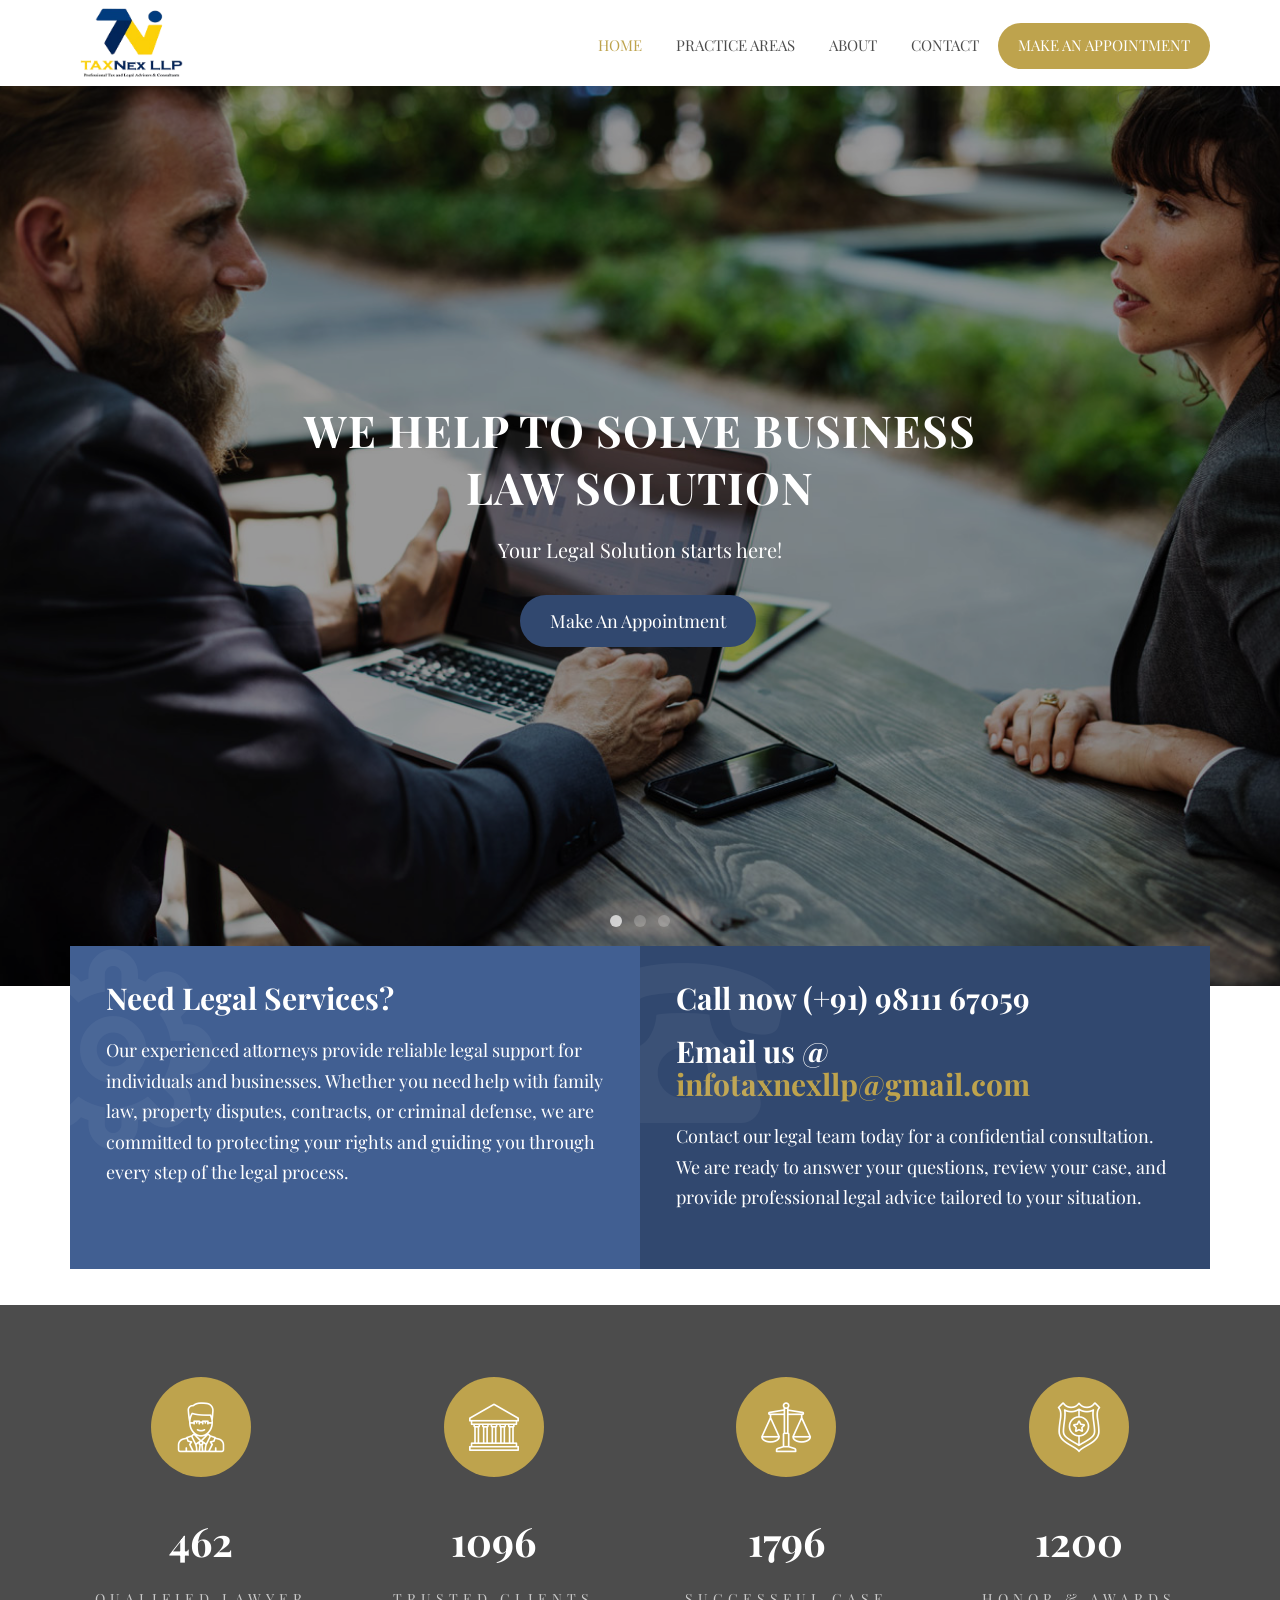
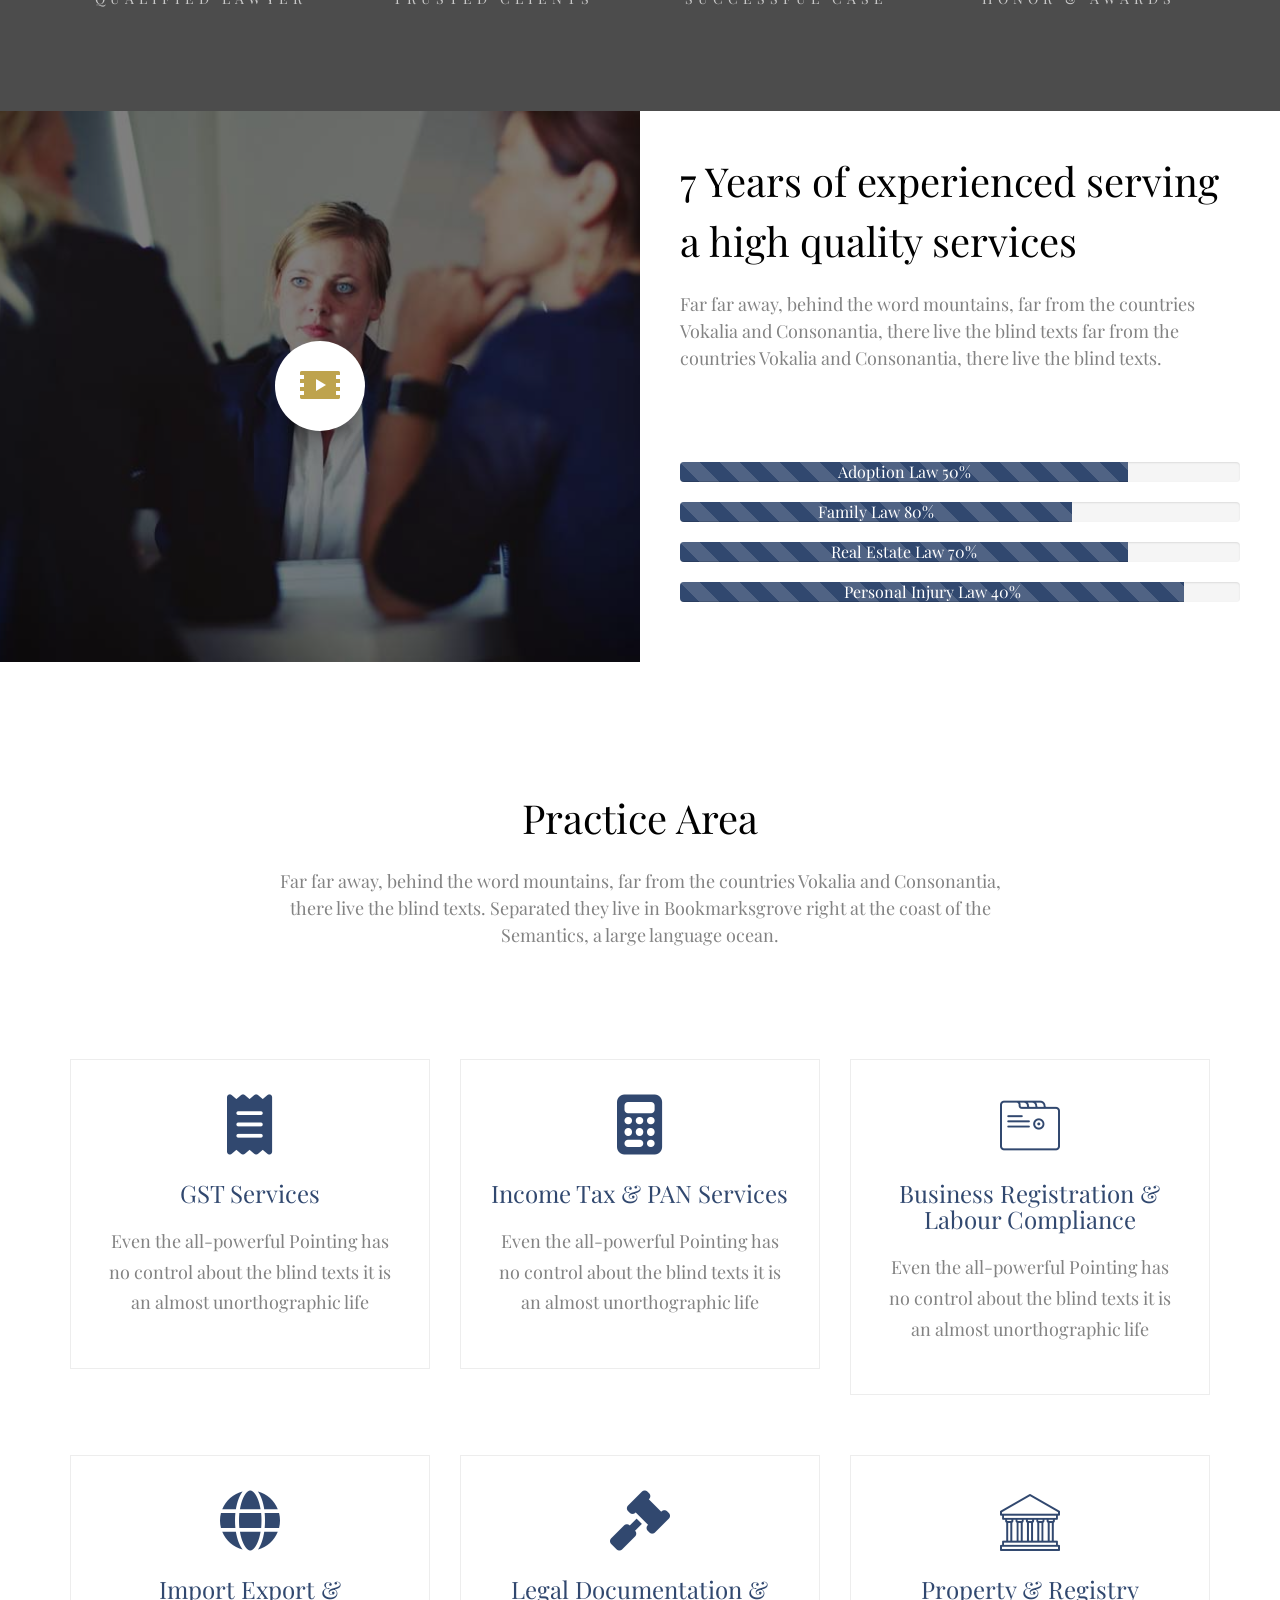
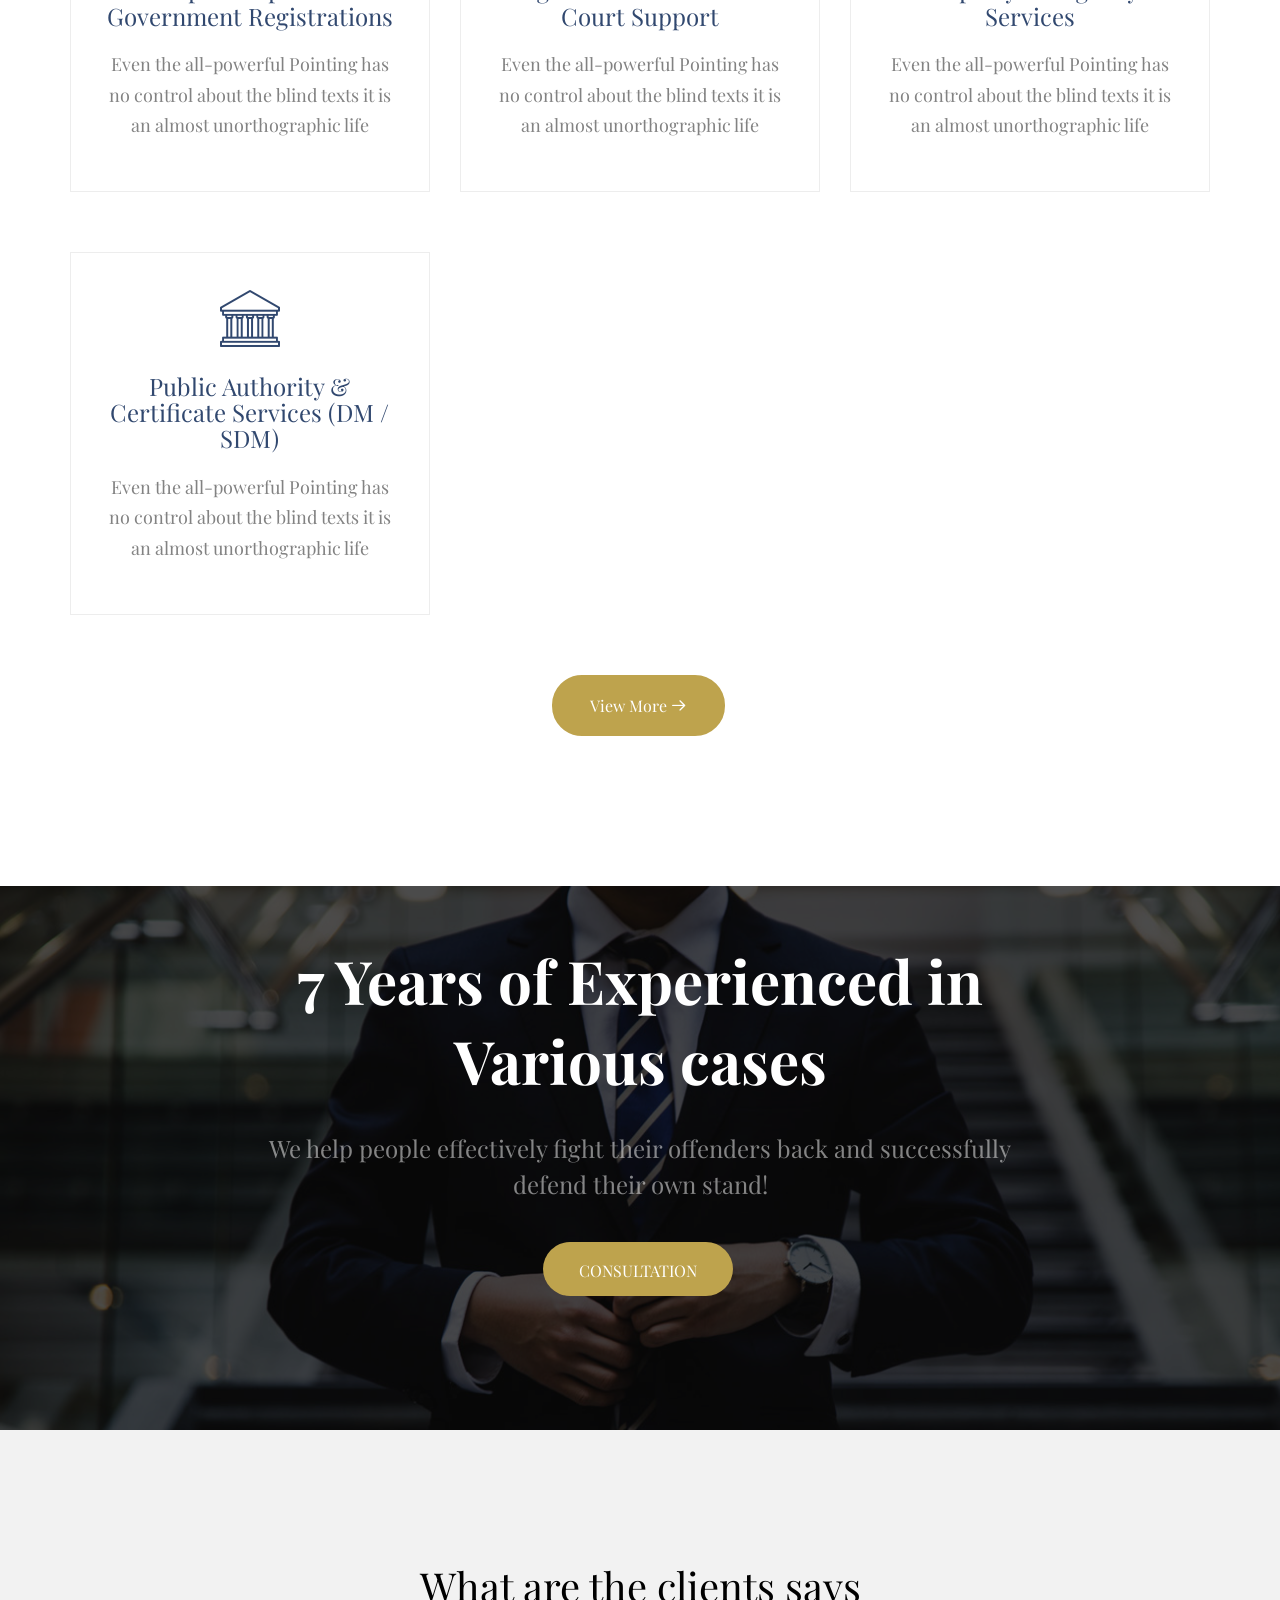
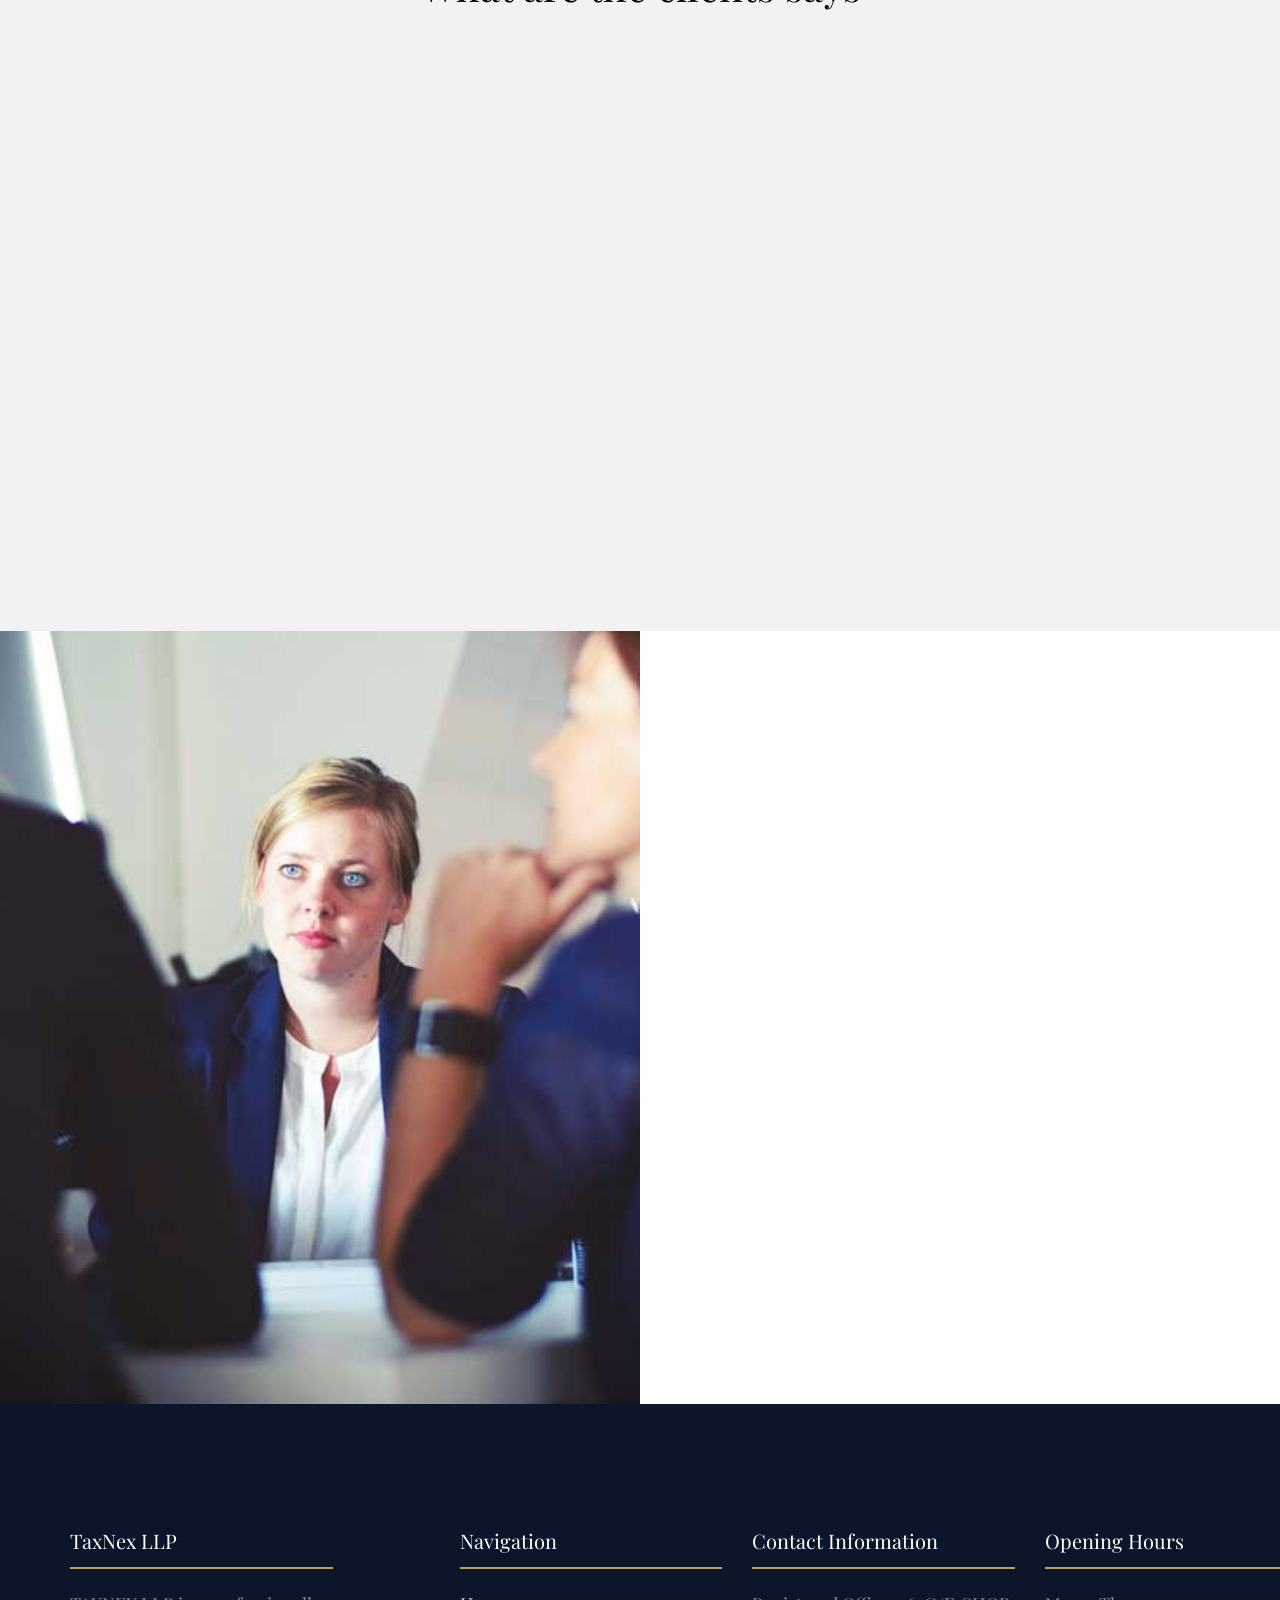
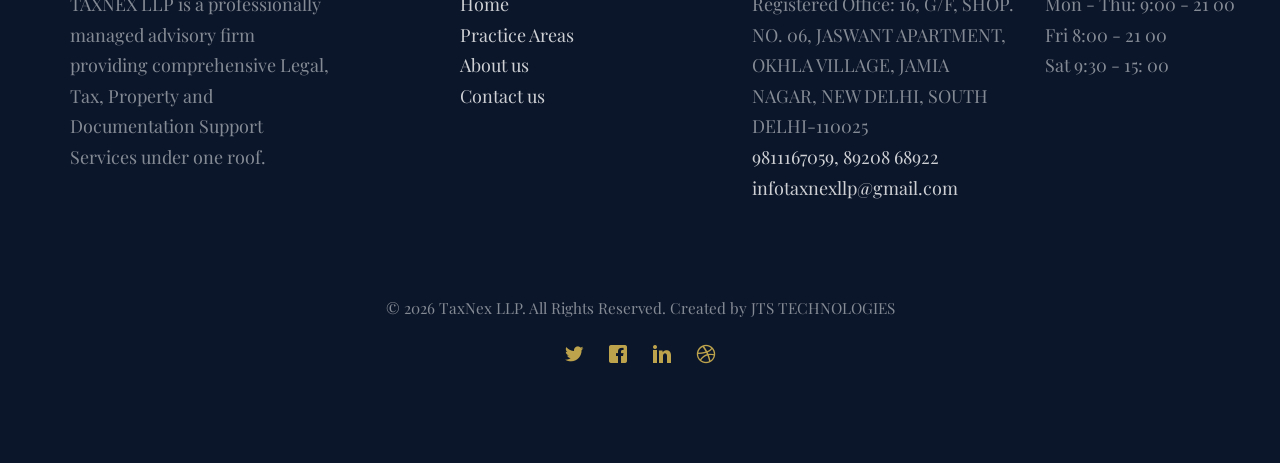
==== index.html @ fb885247 "Initial commit" ====
<!DOCTYPE HTML>
<html>
	<head>
	<meta charset="utf-8">
	<meta http-equiv="X-UA-Compatible" content="IE=edge">
	<title>Lawfirm Template</title>
	<meta name="viewport" content="width=device-width, initial-scale=1">
	<meta name="description" content="" />
	<meta name="keywords" content="" />
	<meta name="author" content="" />

  <!-- Facebook and Twitter integration -->
	<meta property="og:title" content=""/>
	<meta property="og:image" content=""/>
	<meta property="og:url" content=""/>
	<meta property="og:site_name" content=""/>
	<meta property="og:description" content=""/>
	<meta name="twitter:title" content="" />
	<meta name="twitter:image" content="" />
	<meta name="twitter:url" content="" />
	<meta name="twitter:card" content="" />

	<link href="https://fonts.googleapis.com/css?family=Playfair+Display:400,700" rel="stylesheet">
	<link rel="stylesheet" href="https://cdnjs.cloudflare.com/ajax/libs/font-awesome/6.5.0/css/all.min.css">
	<!-- Animate.css -->
	<link rel="stylesheet" href="css/animate.css">
	<!-- Icomoon Icon Fonts-->
	<link rel="stylesheet" href="css/icomoon.css">
	<!-- Bootstrap  -->
	<link rel="stylesheet" href="css/bootstrap.css">

	<!-- Magnific Popup -->
	<link rel="stylesheet" href="css/magnific-popup.css">

	<!-- Owl Carousel  -->
	<link rel="stylesheet" href="css/owl.carousel.min.css">
	<link rel="stylesheet" href="css/owl.theme.default.min.css">
	<!-- Flexslider  -->
	<link rel="stylesheet" href="css/flexslider.css">
	<!-- Flaticons  -->
	<link rel="stylesheet" href="fonts/flaticon/font/flaticon.css">

	<!-- Theme style  -->
	<link rel="stylesheet" href="css/style.css">

	<!-- Modernizr JS -->
	<script src="js/modernizr-2.6.2.min.js"></script>
	<!-- FOR IE9 below -->
	<!--[if lt IE 9]>
	<script src="js/respond.min.js"></script>
	<![endif]-->

	</head>
	<body>
		
	<div class="colorlib-loader"></div>
	
	<div id="page">
	<nav class="colorlib-nav" role="navigation">
		<div class="top-menu">
			<div class="container">
				<div class="row">
					<div class="col-md-2">
						<div id="colorlib-logo">
							<a href="index.html"><img src="./images/image-removebg-preview.png" height="70px" alt=""></span></a></div>
							 <!-- <img src="./images/image-removebg-preview.png" alt=""> -->
					</div>
					<div class="col-md-10 text-right menu-1">
						<ul>
							<li class="active"><a href="index.html">Home</a></li>
							<li><a href="practice.html">Practice Areas</a></li>
							<!-- <li><a href="won.html">Won Cases</a></li> -->
							<!-- <li class="has-dropdown">
								<a href="blog.html">Blog</a>
								<ul class="dropdown">
									<li><a href="#">menu 1</a></li>
									<li><a href="#">menu 2</a></li>
									<li><a href="#">menu 3</a></li>
									<li><a href="#">menu 4</a></li>
								</ul>
							</li> -->
							<li><a href="about.html">About</a></li>
							<li><a href="contact.html">Contact</a></li>
							<li class="btn-cta"><a href="#"><span>Make an Appointment</span></a></li>
							<!-- <li class="btn-cta"><a href="#"><span>Sign Up</span></a></li> -->
						</ul>
					</div>
				</div>
				
			</div>
		</div>
	</nav>

	<aside id="colorlib-hero" class="js-fullheight">
		<div class="flexslider js-fullheight">
			<ul class="slides">
		   	<li style="background-image: url(images/img_bg_1.jpg);">
		   		<div class="overlay-gradient"></div>
		   		<div class="container">
		   			<div class="row">
			   			<div class="col-md-8 col-md-offset-2 text-center js-fullheight slider-text">
			   				<div class="slider-text-inner">
			   					<h1>We help to solve business law solution</h1>
									<h2>Your Legal Solution starts here!</h2>
									<p><a class="btn btn-primary btn-lg" href="#">Make An Appointment</a></p>
			   				</div>
			   			</div>
			   		</div>
		   		</div>
		   	</li>
		   	<li style="background-image: url(images/img_bg_2.jpg);">
		   		<div class="overlay-gradient"></div>
		   		<div class="container">
		   			<div class="row">
			   			<div class="col-md-8 col-md-offset-2 text-center js-fullheight slider-text">
			   				<div class="slider-text-inner">
			   					<h1>Your ultimate law &amp; legal Solution</h1>
									<h2>Visit our sites here! <a href="#" target="_blank">TaxNex LLp.com</a></h2>
									<p><a class="btn btn-primary btn-lg btn-learn" href="#">Make An Appointment</a></p>
			   				</div>
			   			</div>
			   		</div>
		   		</div>
		   	</li>
		   	<li style="background-image: url(images/img_bg_3.jpg);">
		   		<div class="overlay-gradient"></div>
		   		<div class="container">
		   			<div class="row">
			   			<div class="col-md-8 col-md-offset-2 text-center js-fullheight slider-text">
			   				<div class="slider-text-inner">
			   					<h1>Defend Your Constitutional Right with Legal Help</h1>
									<h2>Visit our sites here! <a href="#" target="_blank">TaxNex LLp.com</a></h2>
									<p><a class="btn btn-primary btn-lg btn-learn" href="#">Make An Appointment</a></p>
			   				</div>
			   			</div>
			   		</div>
		   		</div>
		   	</li>		   	
		  	</ul>
	  	</div>
	</aside>
	<div id="intro-bg">
		<!-- <div class="container">
			<div id="colorlib-intro">
				<div class="third-col">
					<span class="icon"><i class="icon-cog"></i></span>
					<h2>Need Legal Services?</h2>
					<p>Lorem ipsum dolor sit amet, consectetur adipisicing elit. Vero, iure delectus. Ab nihil est ut quae, atque, maiores omnis eius laudantium cumque quidem deleniti alias labore iure nulla vitae odit.</p>
				</div>
				<div class="third-col third-col-color">
					<span class="icon"><i class="icon-old-phone"></i></span>
					<h2>Call now (+1) 0-123-789-4560</h2>
					<h2>Email us @ <a href="#">lawfirm@info</a></h2>
					<p>Lorem ipsum dolor sit amet, consectetur adipisicing elit. Vero, iure delectus. Ab nihil est ut quae, atque,</p>
				</div>
			</div>
		</div> -->
		<div class="container">
	<div id="colorlib-intro">
		<div class="third-col">
			<span class="icon"><i class="icon-cog"></i></span>
			<h2>Need Legal Services?</h2>
			<p>Our experienced attorneys provide reliable legal support for individuals and businesses. Whether you need help with family law, property disputes, contracts, or criminal defense, we are committed to protecting your rights and guiding you through every step of the legal process.</p>
		</div>
		<div class="third-col third-col-color">
			<span class="icon"><i class="icon-old-phone"></i></span>
			<h2>Call now (+91) 98111 67059  </h2>
			<h2>Email us @ <a href="#">infotaxnexllp@gmail.com</a></h2>
			<p>Contact our legal team today for a confidential consultation. We are ready to answer your questions, review your case, and provide professional legal advice tailored to your situation.</p>
		</div>
	</div>
</div>
	</div>

	<div id="colorlib-counter" class="colorlib-counters" style="background-image: url(images/img_bg_3.jpg);" data-stellar-background-ratio="0.5">
		<div class="overlay"></div>
		<div class="container">
			<div class="row">
				<div class="col-md-3 text-center animate-box">
					<span class="icon"><i class="flaticon-lawyer-1"></i></span>
					<span class="colorlib-counter js-counter" data-from="0" data-to="1539" data-speed="5000" data-refresh-interval="50"></span>
					<span class="colorlib-counter-label">Qualified Lawyer</span>
				</div>
				<div class="col-md-3 text-center animate-box">
					<span class="icon"><i class="flaticon-courthouse"></i></span>
					<span class="colorlib-counter js-counter" data-from="0" data-to="3653" data-speed="5000" data-refresh-interval="50"></span>
					<span class="colorlib-counter-label">Trusted Clients</span>
				</div>
				<div class="col-md-3 text-center animate-box">
					<span class="icon"><i class="flaticon-libra"></i></span>
					<span class="colorlib-counter js-counter" data-from="0" data-to="5987" data-speed="5000" data-refresh-interval="50"></span>
					<span class="colorlib-counter-label">Successful Case</span>
				</div>
				<div class="col-md-3 text-center animate-box">
					<span class="icon"><i class="flaticon-police-badge"></i></span>
					<span class="colorlib-counter js-counter" data-from="0" data-to="3999" data-speed="5000" data-refresh-interval="50"></span>
					<span class="colorlib-counter-label">Honor &amp; Awards</span>
				</div>
			</div>
		</div>
	</div>

	<div id="colorlib-content">
		<div class="video colorlib-video" style="background-image: url(images/video.jpg);">
			<a href="https://vimeo.com/channels/staffpicks/93951774" class="popup-vimeo"><i class="icon-video2"></i></a>
			<div class="overlay"></div>
		</div>
		<div class="choose animate-box">
			<div class="colorlib-heading">
				<h2>7 Years of experienced serving a high quality services</h2>
				<p>Far far away, behind the word mountains, far from the countries Vokalia and Consonantia, there live the blind texts far from the countries Vokalia and Consonantia, there live the blind texts. </p>
			</div>
			<div class="progress">
				<div class="progress-bar progress-bar-striped active" role="progressbar" aria-valuenow="80" aria-valuemin="0" aria-valuemax="100" style="width:80%">
				Adoption Law 50%
				</div>
			</div>
			<div class="progress">
				<div class="progress-bar progress-bar-striped active" role="progressbar" aria-valuenow="70" aria-valuemin="0" aria-valuemax="100" style="width:70%">
				Family Law 80%
				</div>
			</div>
			<div class="progress">
				<div class="progress-bar progress-bar-striped active" role="progressbar" aria-valuenow="80" aria-valuemin="0" aria-valuemax="100" style="width:80%">
				Real Estate Law 70%
				</div>
			</div>
			<div class="progress">
				<div class="progress-bar progress-bar-striped active" role="progressbar" aria-valuenow="90" aria-valuemin="0" aria-valuemax="100" style="width:90%">
				Personal Injury Law 40%
				</div>
			</div>
		</div>
	</div>

	<div id="colorlib-practice">
		<div class="container">
			<div class="row animate-box">
				<div class="col-md-8 col-md-offset-2 text-center colorlib-heading">
					<h2>Practice Area</h2>
					<p>Far far away, behind the word mountains, far from the countries Vokalia and Consonantia, there live the blind texts. Separated they live in Bookmarksgrove right at the coast of the Semantics, a large language ocean.</p>
				</div>
			</div>
			<div class="row">
				<div class="col-md-4 text-center animate-box">
					<div class="services">
						<span class="icon">
							
							<!-- <i class="flaticon-courthouse"></i> -->
<i class="fa-solid fa-receipt"></i>						</span>
						<div class="desc">
							<h3><a href="#">GST Services</a></h3>
							<p>Even the all-powerful Pointing has no control about the blind texts it is an almost unorthographic life</p>
						</div>
					</div>
				</div>
				<div class="col-md-4 text-center animate-box">
					<div class="services">
						<span class="icon">
							<!-- <i class="flaticon-padlock"></i> -->
							 <!-- <img src="./images/tax-icon.svg" alt=""> -->
							  <i class="fa-solid fa-calculator"></i> 
						</span>
						<div class="desc">
							<h3><a href="#">Income Tax & PAN Services</a></h3>
							<p>Even the all-powerful Pointing has no control about the blind texts it is an almost unorthographic life</p>
						</div>
					</div>
				</div>
				<div class="col-md-4 text-center animate-box">
					<div class="services">
						<span class="icon">
							<i class="flaticon-folder"></i>
						</span>
						<div class="desc">
							<h3><a href="#">Business Registration & Labour Compliance</a></h3>
							<p>Even the all-powerful Pointing has no control about the blind texts it is an almost unorthographic life</p>
						</div>
					</div>
				</div>
				<div class="col-md-4 text-center animate-box">
					<div class="services">
						<span class="icon">
							<!-- <i class="flaticon-handcuffs"></i> -->
							  <!-- <i class="fa-solid fa-truck"></i>  -->
							   <i class="fa-solid fa-globe"></i>
						</span>
						<div class="desc">
							<h3><a href="#">Import Export & Government Registrations</a></h3>
							<p>Even the all-powerful Pointing has no control about the blind texts it is an almost unorthographic life</p>
						</div>
					</div>
				</div>
				<div class="col-md-4 text-center animate-box">
					<div class="services">
						<span class="icon">
							<!-- <i class="flaticon-handcuffs"></i> -->
							   <i class="fa-solid fa-gavel"></i>

						</span>
						<div class="desc">
							<h3><a href="#"> Legal Documentation & Court Support</a></h3>
							<p>Even the all-powerful Pointing has no control about the blind texts it is an almost unorthographic life</p>
						</div>
					</div>
				</div>
				<div class="col-md-4 text-center animate-box">
					<div class="services">
						<span class="icon">
							<!-- <i class="flaticon-libra"></i> -->
							 <!-- <i class="fa-solid fa-building"></i> -->
							  <i class="flaticon-courthouse"></i>
						</span>
						<div class="desc">
							<h3><a href="#">Property & Registry Services</a></h3>
							<p>Even the all-powerful Pointing has no control about the blind texts it is an almost unorthographic life</p>
						</div>
					</div>
				</div>
				<div class="col-md-4 text-center animate-box">
					<div class="services">
						<span class="icon">
							<!-- <i class="flaticon-libra"></i> -->
							 <!-- <i class="fa-solid fa-building"></i> -->
							  <i class="flaticon-courthouse"></i>
						</span>
						<div class="desc">
							<h3><a href="#">Public Authority & Certificate Services (DM / SDM)</a></h3>
							<p>Even the all-powerful Pointing has no control about the blind texts it is an almost unorthographic life</p>
						</div>
					</div>
				</div>
				
				<div class="col-md-12 text-center animate-box">
					<p><a class="btn btn-primary btn-lg btn-learn" href="#">View More <i class="icon-arrow-right"></i></a></p>
				</div>
			</div>
		</div>
	</div>

	<div id="colorlib-started" style="background-image:url(images/img_bg_2.jpg);" data-stellar-background-ratio="0.5">
		<div class="overlay"></div>
		<div class="container">
			<div class="row animate-box">
				<div class="col-md-8 col-md-offset-2 text-center colorlib-heading colorlib-heading2">
					<h2>7 Years of Experienced in Various cases</h2>
					<p>We help people effectively fight their offenders back and successfully defend their own stand!</p>
					<p><a href="#" class="btn btn-primary btn-lg">Consultation</a></p>
				</div>
			</div>
		</div>
	</div>
	

	<div id="colorlib-testimonial" class="colorlib-bg-section">
		<div class="container">
			<div class="row animate-box">
				<div class="col-md-6 col-md-offset-3 text-center colorlib-heading">
					<h2>What are the clients says</h2>
				</div>
			</div>
			<div class="row">
				<div class="col-md-10 col-md-offset-1">
					<div class="row animate-box">
						<div class="owl-carousel owl-carousel-fullwidth">
							<div class="item">
								<div class="testimony-slide active text-center">
									<figure>
										<img src="images/user-1.jpg" alt="user">
									</figure>
									<span>Jean Doe, via <a href="#" class="twitter">Twitter</a></span>
									<blockquote>
										<p>&ldquo;Far far away, behind the word mountains, far from the countries Vokalia and Consonantia, there live the blind texts. Separated they live in Bookmarksgrove right at the coast of the Semantics, a large language ocean.&rdquo;</p>
									</blockquote>
								</div>
							</div>
							<div class="item">
								<div class="testimony-slide active text-center">
									<figure>
										<img src="images/user-1.jpg" alt="user">
									</figure>
									<span>John Doe, via <a href="#" class="twitter">Twitter</a></span>
									<blockquote>
										<p>&ldquo;Separated they live in Bookmarksgrove right at the coast of the Semantics, a large language ocean.&rdquo;</p>
									</blockquote>
								</div>
							</div>
							<div class="item">
								<div class="testimony-slide active text-center">
									<figure>
										<img src="images/user-1.jpg" alt="user">
									</figure>
									<span>John Doe, via <a href="#" class="twitter">Twitter</a></span>
									<blockquote>
										<p>&ldquo;Far from the countries Vokalia and Consonantia, there live the blind texts. Separated they live in Bookmarksgrove right at the coast of the Semantics, a large language ocean.&rdquo;</p>
									</blockquote>
								</div>
							</div>
						</div>
					</div>
				</div>
			</div>
		</div>
	</div>

	<div id="colorlib-consult">
		<div class="video colorlib-video" style="background-image: url(images/video.jpg);" data-stellar-background-ratio="0.5">
		</div>
		<div class="choose choose-form animate-box">
			<div class="colorlib-heading">
				<h2>Free Legal Consultation</h2>
			</div>
			<form action="#">
				<div class="row form-group">
					<div class="col-md-6">
						<!-- <label for="fname">First Name</label> -->
						<input type="text" id="fname" class="form-control" placeholder="Your firstname">
					</div>
					<div class="col-md-6">
						<!-- <label for="lname">Last Name</label> -->
						<input type="text" id="lname" class="form-control" placeholder="Your lastname">
					</div>
				</div>

				<div class="row form-group">
					<div class="col-md-12">
						<!-- <label for="email">Email</label> -->
						<input type="text" id="email" class="form-control" placeholder="Your email address">
					</div>
				</div>

				<div class="row form-group">
					<div class="col-md-12">
						<!-- <label for="subject">Subject</label> -->
						<input type="text" id="subject" class="form-control" placeholder="Your subject of this message">
					</div>
				</div>

				<div class="row form-group">
					<div class="col-md-12">
						<!-- <label for="message">Message</label> -->
						<textarea name="message" id="message" cols="30" rows="10" class="form-control" placeholder="Say something about us"></textarea>
					</div>
				</div>
				<div class="form-group">
					<input type="submit" value="Send Message" class="btn btn-primary">
				</div>

			</form>	
		</div>
	</div>

	<!-- <div id="colorlib-blog">
		<div class="container">
			<div class="row animate-box">
				<div class="col-md-8 col-md-offset-2 text-center colorlib-heading">
					<h2>Recent Post</h2>
					<p>Dignissimos asperiores vitae velit veniam totam fuga molestias accusamus alias autem provident. Odit ab aliquam dolor eius.</p>
				</div>
			</div>
			<div class="row">
				<div class="col-md-6">
					<div class="blog-featured animate-box">
						<a href="blog.html"><img class="img-responsive" src="images/blog-1.jpg" alt=""></a>
						<h2><a href="blog.html">Child Abuse Cases Are Our First Priority</a></h2>
						<p class="meta"><span>Jan 5, 2017</span> | <span>3 Comments</span></p>
						<p>Even the all-powerful Pointing has no control about the blind texts it is an almost unorthographic life One day however</p>
					</div>
				</div>
				<div class="col-md-6">
					<div class="row">
						<div class="col-md-12 animate-box">
							<div class="blog-entry">
								<a href="blog.html" class="thumb"><img class="img-responsive" src="images/blog-2.jpg" alt=""></a>
								<div class="desc">
									<h3><a href="blog.html">Family Law Is Now On Court</a></h3>
									<p class="meta"><span>Jan 5, 2017</span> | <span>3 Comments</span></p>
									<p>Far far away, behind the word mountains, far from the countries Vokalia and Consonantia</p>
								</div>
							</div>
						</div>

						<div class="col-md-12 animate-box">
							<div class="blog-entry">
								<a href="blog.html" class="thumb"><img class="img-responsive" src="images/blog-3.jpg" alt=""></a>
								<div class="desc">
									<h3><a href="blog.html">Family Law Is Now On Court</a></h3>
									<p class="meta"><span>Jan 5, 2017</span> | <span>3 Comments</span></p>
									<p>Far far away, behind the word mountains, far from the countries Vokalia and Consonantia</p>
								</div>
							</div>
						</div>

						<div class="col-md-12 animate-box">
							<div class="blog-entry">
								<a href="blog.html" class="thumb"><img class="img-responsive" src="images/blog-1.jpg" alt=""></a>
								<div class="desc">
									<h3><a href="blog.html">Family Law Is Now On Court</a></h3>
									<p class="meta"><span>Jan 5, 2017</span> | <span>3 Comments</span></p>
									<p>Far far away, behind the word mountains, far from the countries Vokalia and Consonantia</p>
								</div>
							</div>
						</div>
					</div>
				</div>
			</div>
		</div>
	</div> -->

	<!-- <div id="colorlib-about">
		<div class="container">
			<div class="row animate-box">
				<div class="col-md-8 col-md-offset-2 text-center colorlib-heading">
					<h2>Our Attorneys</h2>
					<p>Dignissimos asperiores vitae velit veniam totam fuga molestias accusamus alias autem provident. Odit ab aliquam dolor eius.</p>
				</div>
			</div>
			<div class="row">
				<div class="col-md-4 col-sm-4 text-center animate-box" data-animate-effect="fadeIn">
					<div class="colorlib-staff">
						<img src="images/user-2.jpg" alt="Template">
						<h3>John Simon</h3>
						<strong class="role">Counsel</strong>
						<p>Quos quia provident consequuntur culpa facere ratione maxime commodi voluptates id repellat velit eaque aspernatur expedita. Possimus itaque adipisci.</p>
						<ul class="colorlib-social-icons">
							<li><a href="#"><i class="icon-facebook"></i></a></li>
							<li><a href="#"><i class="icon-twitter"></i></a></li>
							<li><a href="#"><i class="icon-dribbble"></i></a></li>
							<li><a href="#"><i class="icon-github"></i></a></li>
						</ul>
					</div>
				</div>
				<div class="col-md-4 col-sm-4 text-center animate-box" data-animate-effect="fadeIn">
					<div class="colorlib-staff">
						<img src="images/user-2.jpg" alt="Template">
						<h3>John Doe</h3>
						<strong class="role">Head of International Practice</strong>
						<p>Quos quia provident consequuntur culpa facere ratione maxime commodi voluptates id repellat velit eaque aspernatur expedita. Possimus itaque adipisci.</p>
						<ul class="colorlib-social-icons">
							<li><a href="#"><i class="icon-facebook"></i></a></li>
							<li><a href="#"><i class="icon-twitter"></i></a></li>
							<li><a href="#"><i class="icon-dribbble"></i></a></li>
							<li><a href="#"><i class="icon-github"></i></a></li>
						</ul>
					</div>
				</div>
				<div class="col-md-4 col-sm-4 text-center animate-box" data-animate-effect="fadeIn">
					<div class="colorlib-staff">
						<img src="images/user-2.jpg" alt="Template">
						<h3>Peter Washington</h3>
						<strong class="role">Managing Partner, Attorney</strong>
						<p>Quos quia provident consequuntur culpa facere ratione maxime commodi voluptates id repellat velit eaque aspernatur expedita. Possimus itaque adipisci.</p>
						<ul class="colorlib-social-icons">
							<li><a href="#"><i class="icon-facebook"></i></a></li>
							<li><a href="#"><i class="icon-twitter"></i></a></li>
							<li><a href="#"><i class="icon-dribbble"></i></a></li>
							<li><a href="#"><i class="icon-github"></i></a></li>
						</ul>
					</div>
				</div>
			</div>
		</div>
	</div> -->

	<footer id="colorlib-footer" role="contentinfo">
		<div class="container">
			<div class="row row-pb-md">
				<div class="col-md-3 colorlib-widget">
					<h4>TaxNex LLP</h4>
					<p>TAXNEX LLP is a professionally managed advisory firm providing comprehensive Legal, Tax, Property and Documentation Support Services under one roof. </p>
				</div>
				<div class="col-md-3 col-md-push-1">
					<h4>Navigation</h4>
					<ul class="colorlib-footer-links">
						<li><a href="./index.html">Home</a></li>
						<li><a href="./practice.html">Practice Areas</a></li>
						<!-- <li><a href="#">Won Cases</a></li> -->
						<!-- <li><a href="#">Blog</a></li> -->
						<li><a href="./about.html">About us</a></li>
						<li><a href="./contact.html">Contact us</a></li>
					</ul>
				</div>

				<div class="col-md-3 col-md-push-1">
					<h4>Contact Information</h4>
					<ul class="colorlib-footer-links">
						<li>Registered Office: 16, G/F, SHOP. NO. 06, JASWANT APARTMENT, OKHLA VILLAGE, JAMIA NAGAR, NEW DELHI, SOUTH DELHI-110025 <br></li>
						<li><a href="tel://1234567920"> 9811167059, 89208 68922</a></li>
						<li><a href="mailto:info@yoursite.com">infotaxnexllp@gmail.com</a></li>
					</ul>
				</div>

				<div class="col-md-3 col-md-push-1">
					<h4>Opening Hours</h4>
					<ul class="colorlib-footer-links">
						<li>Mon - Thu: 9:00 - 21 00</li>
						<li>Fri 8:00 - 21 00</li>
						<li>Sat 9:30 - 15: 00</li>
					</ul>
				</div>

			</div>

			<div class="row copyright">
				<div class="col-md-12 text-center">
					<p>
					<small class="block">&copy; 2026 TaxNex LLP. All Rights Reserved. Created by JTS TECHNOLOGIES</small> 
					<!-- <small class="block">Distributed by: <a href="https://themewagon.com/" target="_blank">ThemeWagon</a></small> -->
					</p>
					<p>
						<ul class="colorlib-social-icons">
							<li><a href="#"><i class="icon-twitter"></i></a></li>
							<li><a href="#"><i class="icon-facebook"></i></a></li>
							<li><a href="#"><i class="icon-linkedin"></i></a></li>
							<li><a href="#"><i class="icon-dribbble"></i></a></li>
						</ul>
					</p>
				</div>
			</div>

		</div>
	</footer>
	</div>

	<div class="gototop js-top">
		<a href="#" class="js-gotop"><i class="icon-arrow-up"></i></a>
	</div>
	
	<!-- jQuery -->
	<script src="js/jquery.min.js"></script>
	<!-- jQuery Easing -->
	<script src="js/jquery.easing.1.3.js"></script>
	<!-- Bootstrap -->
	<script src="js/bootstrap.min.js"></script>
	<!-- Waypoints -->
	<script src="js/jquery.waypoints.min.js"></script>
	<!-- Stellar Parallax -->
	<script src="js/jquery.stellar.min.js"></script>
	<!-- Carousel -->
	<script src="js/owl.carousel.min.js"></script>
	<!-- Flexslider -->
	<script src="js/jquery.flexslider-min.js"></script>
	<!-- countTo -->
	<script src="js/jquery.countTo.js"></script>
	<!-- Magnific Popup -->
	<script src="js/jquery.magnific-popup.min.js"></script>
	<script src="js/magnific-popup-options.js"></script>
	<!-- Main -->
	<script src="js/main.js"></script>

	</body>
</html>
---- css/icomoon.css ----
@font-face {
  font-family: 'icomoon';
  src:  url('../fonts/icomoon/icomoon.eot?6iuir');
  src:  url('../fonts/icomoon/icomoon.eot?6iuir#iefix') format('embedded-opentype'),
    url('../fonts/icomoon/icomoon.ttf?6iuir') format('truetype'),
    url('../fonts/icomoon/icomoon.woff?6iuir') format('woff'),
    url('../fonts/icomoon/icomoon.svg?6iuir#icomoon') format('svg');
  font-weight: normal;
  font-style: normal;
}

[class^="icon-"], [class*=" icon-"] {
  /* use !important to prevent issues with browser extensions that change fonts */
  font-family: 'icomoon' !important;
  speak: none;
  font-style: normal;
  font-weight: normal;
  font-variant: normal;
  text-transform: none;
  line-height: 1;

  /* Better Font Rendering =========== */
  -webkit-font-smoothing: antialiased;
  -moz-osx-font-smoothing: grayscale;
}

.icon-eye:before {
  content: "\e000";
}
.icon-paper-clip:before {
  content: "\e001";
}
.icon-mail:before {
  content: "\e002";
}
.icon-toggle:before {
  content: "\e003";
}
.icon-layout:before {
  content: "\e004";
}
.icon-link:before {
  content: "\e005";
}
.icon-bell:before {
  content: "\e006";
}
.icon-lock:before {
  content: "\e007";
}
.icon-unlock:before {
  content: "\e008";
}
.icon-ribbon:before {
  content: "\e009";
}
.icon-image:before {
  content: "\e010";
}
.icon-signal:before {
  content: "\e011";
}
.icon-target:before {
  content: "\e012";
}
.icon-clipboard:before {
  content: "\e013";
}
.icon-clock:before {
  content: "\e014";
}
.icon-watch:before {
  content: "\e015";
}
.icon-air-play:before {
  content: "\e016";
}
.icon-camera:before {
  content: "\e017";
}
.icon-video:before {
  content: "\e018";
}
.icon-disc:before {
  content: "\e019";
}
.icon-printer:before {
  content: "\e020";
}
.icon-monitor:before {
  content: "\e021";
}
.icon-server:before {
  content: "\e022";
}
.icon-cog:before {
  content: "\e023";
}
.icon-heart:before {
  content: "\e024";
}
.icon-paragraph:before {
  content: "\e025";
}
.icon-align-justify:before {
  content: "\e026";
}
.icon-align-left:before {
  content: "\e027";
}
.icon-align-center:before {
  content: "\e028";
}
.icon-align-right:before {
  content: "\e029";
}
.icon-book:before {
  content: "\e030";
}
.icon-layers:before {
  content: "\e031";
}
.icon-stack:before {
  content: "\e032";
}
.icon-stack-2:before {
  content: "\e033";
}
.icon-paper:before {
  content: "\e034";
}
.icon-paper-stack:before {
  content: "\e035";
}
.icon-search:before {
  content: "\e036";
}
.icon-zoom-in:before {
  content: "\e037";
}
.icon-zoom-out:before {
  content: "\e038";
}
.icon-reply:before {
  content: "\e039";
}
.icon-circle-plus:before {
  content: "\e040";
}
.icon-circle-minus:before {
  content: "\e041";
}
.icon-circle-check:before {
  content: "\e042";
}
.icon-circle-cross:before {
  content: "\e043";
}
.icon-square-plus:before {
  content: "\e044";
}
.icon-square-minus:before {
  content: "\e045";
}
.icon-square-check:before {
  content: "\e046";
}
.icon-square-cross:before {
  content: "\e047";
}
.icon-microphone:before {
  content: "\e048";
}
.icon-record:before {
  content: "\e049";
}
.icon-skip-back:before {
  content: "\e050";
}
.icon-rewind:before {
  content: "\e051";
}
.icon-play:before {
  content: "\e052";
}
.icon-pause:before {
  content: "\e053";
}
.icon-stop:before {
  content: "\e054";
}
.icon-fast-forward:before {
  content: "\e055";
}
.icon-skip-forward:before {
  content: "\e056";
}
.icon-shuffle:before {
  content: "\e057";
}
.icon-repeat:before {
  content: "\e058";
}
.icon-folder:before {
  content: "\e059";
}
.icon-umbrella:before {
  content: "\e060";
}
.icon-moon:before {
  content: "\e061";
}
.icon-thermometer:before {
  content: "\e062";
}
.icon-drop:before {
  content: "\e063";
}
.icon-sun:before {
  content: "\e064";
}
.icon-cloud:before {
  content: "\e065";
}
.icon-cloud-upload:before {
  content: "\e066";
}
.icon-cloud-download:before {
  content: "\e067";
}
.icon-upload:before {
  content: "\e068";
}
.icon-download:before {
  content: "\e069";
}
.icon-location:before {
  content: "\e070";
}
.icon-location-2:before {
  content: "\e071";
}
.icon-map:before {
  content: "\e072";
}
.icon-battery:before {
  content: "\e073";
}
.icon-head:before {
  content: "\e074";
}
.icon-briefcase:before {
  content: "\e075";
}
.icon-speech-bubble:before {
  content: "\e076";
}
.icon-anchor:before {
  content: "\e077";
}
.icon-globe:before {
  content: "\e078";
}
.icon-box:before {
  content: "\e079";
}
.icon-reload:before {
  content: "\e080";
}
.icon-share:before {
  content: "\e081";
}
.icon-marquee:before {
  content: "\e082";
}
.icon-marquee-plus:before {
  content: "\e083";
}
.icon-marquee-minus:before {
  content: "\e084";
}
.icon-tag:before {
  content: "\e085";
}
.icon-power:before {
  content: "\e086";
}
.icon-command:before {
  content: "\e087";
}
.icon-alt:before {
  content: "\e088";
}
.icon-esc:before {
  content: "\e089";
}
.icon-bar-graph:before {
  content: "\e090";
}
.icon-bar-graph-2:before {
  content: "\e091";
}
.icon-pie-graph:before {
  content: "\e092";
}
.icon-star:before {
  content: "\e093";
}
.icon-arrow-left:before {
  content: "\e094";
}
.icon-arrow-right:before {
  content: "\e095";
}
.icon-arrow-up:before {
  content: "\e096";
}
.icon-arrow-down:before {
  content: "\e097";
}
.icon-volume:before {
  content: "\e098";
}
.icon-mute:before {
  content: "\e099";
}
.icon-content-right:before {
  content: "\e100";
}
.icon-content-left:before {
  content: "\e101";
}
.icon-grid:before {
  content: "\e102";
}
.icon-grid-2:before {
  content: "\e103";
}
.icon-columns:before {
  content: "\e104";
}
.icon-loader:before {
  content: "\e105";
}
.icon-bag:before {
  content: "\e106";
}
.icon-ban:before {
  content: "\e107";
}
.icon-flag:before {
  content: "\e108";
}
.icon-trash:before {
  content: "\e109";
}
.icon-expand:before {
  content: "\e110";
}
.icon-contract:before {
  content: "\e111";
}
.icon-maximize:before {
  content: "\e112";
}
.icon-minimize:before {
  content: "\e113";
}
.icon-plus:before {
  content: "\e114";
}
.icon-minus:before {
  content: "\e115";
}
.icon-check:before {
  content: "\e116";
}
.icon-cross:before {
  content: "\e117";
}
.icon-move:before {
  content: "\e118";
}
.icon-delete:before {
  content: "\e119";
}
.icon-menu:before {
  content: "\e120";
}
.icon-archive:before {
  content: "\e121";
}
.icon-inbox:before {
  content: "\e122";
}
.icon-outbox:before {
  content: "\e123";
}
.icon-file:before {
  content: "\e124";
}
.icon-file-add:before {
  content: "\e125";
}
.icon-file-subtract:before {
  content: "\e126";
}
.icon-help:before {
  content: "\e127";
}
.icon-open:before {
  content: "\e128";
}
.icon-ellipsis:before {
  content: "\e129";
}
.icon-add-to-list:before {
  content: "\e900";
}
.icon-classic-computer:before {
  content: "\e901";
}
.icon-controller-fast-backward:before {
  content: "\e902";
}
.icon-creative-commons-attribution:before {
  content: "\e903";
}
.icon-creative-commons-noderivs:before {
  content: "\e904";
}
.icon-creative-commons-noncommercial-eu:before {
  content: "\e905";
}
.icon-creative-commons-noncommercial-us:before {
  content: "\e906";
}
.icon-creative-commons-public-domain:before {
  content: "\e907";
}
.icon-creative-commons-remix:before {
  content: "\e908";
}
.icon-creative-commons-share:before {
  content: "\e909";
}
.icon-creative-commons-sharealike:before {
  content: "\e90a";
}
.icon-creative-commons:before {
  content: "\e90b";
}
.icon-document-landscape:before {
  content: "\e90c";
}
.icon-remove-user:before {
  content: "\e90d";
}
.icon-warning:before {
  content: "\e90e";
}
.icon-arrow-bold-down:before {
  content: "\e90f";
}
.icon-arrow-bold-left:before {
  content: "\e910";
}
.icon-arrow-bold-right:before {
  content: "\e911";
}
.icon-arrow-bold-up:before {
  content: "\e912";
}
.icon-arrow-down2:before {
  content: "\e913";
}
.icon-arrow-left2:before {
  content: "\e914";
}
.icon-arrow-long-down:before {
  content: "\e915";
}
.icon-arrow-long-left:before {
  content: "\e916";
}
.icon-arrow-long-right:before {
  content: "\e917";
}
.icon-arrow-long-up:before {
  content: "\e918";
}
.icon-arrow-right2:before {
  content: "\e919";
}
.icon-arrow-up2:before {
  content: "\e91a";
}
.icon-arrow-with-circle-down:before {
  content: "\e91b";
}
.icon-arrow-with-circle-left:before {
  content: "\e91c";
}
.icon-arrow-with-circle-right:before {
  content: "\e91d";
}
.icon-arrow-with-circle-up:before {
  content: "\e91e";
}
.icon-bookmark:before {
  content: "\e91f";
}
.icon-bookmarks:before {
  content: "\e920";
}
.icon-chevron-down:before {
  content: "\e921";
}
.icon-chevron-left:before {
  content: "\e922";
}
.icon-chevron-right:before {
  content: "\e923";
}
.icon-chevron-small-down:before {
  content: "\e924";
}
.icon-chevron-small-left:before {
  content: "\e925";
}
.icon-chevron-small-right:before {
  content: "\e926";
}
.icon-chevron-small-up:before {
  content: "\e927";
}
.icon-chevron-thin-down:before {
  content: "\e928";
}
.icon-chevron-thin-left:before {
  content: "\e929";
}
.icon-chevron-thin-right:before {
  content: "\e92a";
}
.icon-chevron-thin-up:before {
  content: "\e92b";
}
.icon-chevron-up:before {
  content: "\e92c";
}
.icon-chevron-with-circle-down:before {
  content: "\e92d";
}
.icon-chevron-with-circle-left:before {
  content: "\e92e";
}
.icon-chevron-with-circle-right:before {
  content: "\e92f";
}
.icon-chevron-with-circle-up:before {
  content: "\e930";
}
.icon-cloud2:before {
  content: "\e931";
}
.icon-controller-fast-forward:before {
  content: "\e932";
}
.icon-controller-jump-to-start:before {
  content: "\e933";
}
.icon-controller-next:before {
  content: "\e934";
}
.icon-controller-paus:before {
  content: "\e935";
}
.icon-controller-play:before {
  content: "\e936";
}
.icon-controller-record:before {
  content: "\e937";
}
.icon-controller-stop:before {
  content: "\e938";
}
.icon-controller-volume:before {
  content: "\e939";
}
.icon-dot-single:before {
  content: "\e93a";
}
.icon-dots-three-horizontal:before {
  content: "\e93b";
}
.icon-dots-three-vertical:before {
  content: "\e93c";
}
.icon-dots-two-horizontal:before {
  content: "\e93d";
}
.icon-dots-two-vertical:before {
  content: "\e93e";
}
.icon-download2:before {
  content: "\e93f";
}
.icon-emoji-flirt:before {
  content: "\e940";
}
.icon-flow-branch:before {
  content: "\e941";
}
.icon-flow-cascade:before {
  content: "\e942";
}
.icon-flow-line:before {
  content: "\e943";
}
.icon-flow-parallel:before {
  content: "\e944";
}
.icon-flow-tree:before {
  content: "\e945";
}
.icon-install:before {
  content: "\e946";
}
.icon-layers2:before {
  content: "\e947";
}
.icon-open-book:before {
  content: "\e948";
}
.icon-resize-100:before {
  content: "\e949";
}
.icon-resize-full-screen:before {
  content: "\e94a";
}
.icon-save:before {
  content: "\e94b";
}
.icon-select-arrows:before {
  content: "\e94c";
}
.icon-sound-mute:before {
  content: "\e94d";
}
.icon-sound:before {
  content: "\e94e";
}
.icon-trash2:before {
  content: "\e94f";
}
.icon-triangle-down:before {
  content: "\e950";
}
.icon-triangle-left:before {
  content: "\e951";
}
.icon-triangle-right:before {
  content: "\e952";
}
.icon-triangle-up:before {
  content: "\e953";
}
.icon-uninstall:before {
  content: "\e954";
}
.icon-upload-to-cloud:before {
  content: "\e955";
}
.icon-upload2:before {
  content: "\e956";
}
.icon-add-user:before {
  content: "\e957";
}
.icon-address:before {
  content: "\e958";
}
.icon-adjust:before {
  content: "\e959";
}
.icon-air:before {
  content: "\e95a";
}
.icon-aircraft-landing:before {
  content: "\e95b";
}
.icon-aircraft-take-off:before {
  content: "\e95c";
}
.icon-aircraft:before {
  content: "\e95d";
}
.icon-align-bottom:before {
  content: "\e95e";
}
.icon-align-horizontal-middle:before {
  content: "\e95f";
}
.icon-align-left2:before {
  content: "\e960";
}
.icon-align-right2:before {
  content: "\e961";
}
.icon-align-top:before {
  content: "\e962";
}
.icon-align-vertical-middle:before {
  content: "\e963";
}
.icon-archive2:before {
  content: "\e964";
}
.icon-area-graph:before {
  content: "\e965";
}
.icon-attachment:before {
  content: "\e966";
}
.icon-awareness-ribbon:before {
  content: "\e967";
}
.icon-back-in-time:before {
  content: "\e968";
}
.icon-back:before {
  content: "\e969";
}
.icon-bar-graph2:before {
  content: "\e96a";
}
.icon-battery2:before {
  content: "\e96b";
}
.icon-beamed-note:before {
  content: "\e96c";
}
.icon-bell2:before {
  content: "\e96d";
}
.icon-blackboard:before {
  content: "\e96e";
}
.icon-block:before {
  content: "\e96f";
}
.icon-book2:before {
  content: "\e970";
}
.icon-bowl:before {
  content: "\e971";
}
.icon-box2:before {
  content: "\e972";
}
.icon-briefcase2:before {
  content: "\e973";
}
.icon-browser:before {
  content: "\e974";
}
.icon-brush:before {
  content: "\e975";
}
.icon-bucket:before {
  content: "\e976";
}
.icon-cake:before {
  content: "\e977";
}
.icon-calculator:before {
  content: "\e978";
}
.icon-calendar:before {
  content: "\e979";
}
.icon-camera2:before {
  content: "\e97a";
}
.icon-ccw:before {
  content: "\e97b";
}
.icon-chat:before {
  content: "\e97c";
}
.icon-check2:before {
  content: "\e97d";
}
.icon-circle-with-cross:before {
  content: "\e97e";
}
.icon-circle-with-minus:before {
  content: "\e97f";
}
.icon-circle-with-plus:before {
  content: "\e980";
}
.icon-circle:before {
  content: "\e981";
}
.icon-circular-graph:before {
  content: "\e982";
}
.icon-clapperboard:before {
  content: "\e983";
}
.icon-clipboard2:before {
  content: "\e984";
}
.icon-clock2:before {
  content: "\e985";
}
.icon-code:before {
  content: "\e986";
}
.icon-cog2:before {
  content: "\e987";
}
.icon-colours:before {
  content: "\e988";
}
.icon-compass:before {
  content: "\e989";
}
.icon-copy:before {
  content: "\e98a";
}
.icon-credit-card:before {
  content: "\e98b";
}
.icon-credit:before {
  content: "\e98c";
}
.icon-cross2:before {
  content: "\e98d";
}
.icon-cup:before {
  content: "\e98e";
}
.icon-cw:before {
  content: "\e98f";
}
.icon-cycle:before {
  content: "\e990";
}
.icon-database:before {
  content: "\e991";
}
.icon-dial-pad:before {
  content: "\e992";
}
.icon-direction:before {
  content: "\e993";
}
.icon-document:before {
  content: "\e994";
}
.icon-documents:before {
  content: "\e995";
}
.icon-drink:before {
  content: "\e996";
}
.icon-drive:before {
  content: "\e997";
}
.icon-drop2:before {
  content: "\e998";
}
.icon-edit:before {
  content: "\e999";
}
.icon-email:before {
  content: "\e99a";
}
.icon-emoji-happy:before {
  content: "\e99b";
}
.icon-emoji-neutral:before {
  content: "\e99c";
}
.icon-emoji-sad:before {
  content: "\e99d";
}
.icon-erase:before {
  content: "\e99e";
}
.icon-eraser:before {
  content: "\e99f";
}
.icon-export:before {
  content: "\e9a0";
}
.icon-eye2:before {
  content: "\e9a1";
}
.icon-feather:before {
  content: "\e9a2";
}
.icon-flag2:before {
  content: "\e9a3";
}
.icon-flash:before {
  content: "\e9a4";
}
.icon-flashlight:before {
  content: "\e9a5";
}
.icon-flat-brush:before {
  content: "\e9a6";
}
.icon-folder-images:before {
  content: "\e9a7";
}
.icon-folder-music:before {
  content: "\e9a8";
}
.icon-folder-video:before {
  content: "\e9a9";
}
.icon-folder2:before {
  content: "\e9aa";
}
.icon-forward:before {
  content: "\e9ab";
}
.icon-funnel:before {
  content: "\e9ac";
}
.icon-game-controller:before {
  content: "\e9ad";
}
.icon-gauge:before {
  content: "\e9ae";
}
.icon-globe2:before {
  content: "\e9af";
}
.icon-graduation-cap:before {
  content: "\e9b0";
}
.icon-grid2:before {
  content: "\e9b1";
}
.icon-hair-cross:before {
  content: "\e9b2";
}
.icon-hand:before {
  content: "\e9b3";
}
.icon-heart-outlined:before {
  content: "\e9b4";
}
.icon-heart2:before {
  content: "\e9b5";
}
.icon-help-with-circle:before {
  content: "\e9b6";
}
.icon-help2:before {
  content: "\e9b7";
}
.icon-home:before {
  content: "\e9b8";
}
.icon-hour-glass:before {
  content: "\e9b9";
}
.icon-image-inverted:before {
  content: "\e9ba";
}
.icon-image2:before {
  content: "\e9bb";
}
.icon-images:before {
  content: "\e9bc";
}
.icon-inbox2:before {
  content: "\e9bd";
}
.icon-infinity:before {
  content: "\e9be";
}
.icon-info-with-circle:before {
  content: "\e9bf";
}
.icon-info:before {
  content: "\e9c0";
}
.icon-key:before {
  content: "\e9c1";
}
.icon-keyboard:before {
  content: "\e9c2";
}
.icon-lab-flask:before {
  content: "\e9c3";
}
.icon-landline:before {
  content: "\e9c4";
}
.icon-language:before {
  content: "\e9c5";
}
.icon-laptop:before {
  content: "\e9c6";
}
.icon-leaf:before {
  content: "\e9c7";
}
.icon-level-down:before {
  content: "\e9c8";
}
.icon-level-up:before {
  content: "\e9c9";
}
.icon-lifebuoy:before {
  content: "\e9ca";
}
.icon-light-bulb:before {
  content: "\e9cb";
}
.icon-light-down:before {
  content: "\e9cc";
}
.icon-light-up:before {
  content: "\e9cd";
}
.icon-line-graph:before {
  content: "\e9ce";
}
.icon-link2:before {
  content: "\e9cf";
}
.icon-list:before {
  content: "\e9d0";
}
.icon-location-pin:before {
  content: "\e9d1";
}
.icon-location2:before {
  content: "\e9d2";
}
.icon-lock-open:before {
  content: "\e9d3";
}
.icon-lock2:before {
  content: "\e9d4";
}
.icon-log-out:before {
  content: "\e9d5";
}
.icon-login:before {
  content: "\e9d6";
}
.icon-loop:before {
  content: "\e9d7";
}
.icon-magnet:before {
  content: "\e9d8";
}
.icon-magnifying-glass:before {
  content: "\e9d9";
}
.icon-mail2:before {
  content: "\e9da";
}
.icon-man:before {
  content: "\e9db";
}
.icon-map2:before {
  content: "\e9dc";
}
.icon-mask:before {
  content: "\e9dd";
}
.icon-medal:before {
  content: "\e9de";
}
.icon-megaphone:before {
  content: "\e9df";
}
.icon-menu2:before {
  content: "\e9e0";
}
.icon-message:before {
  content: "\e9e1";
}
.icon-mic:before {
  content: "\e9e2";
}
.icon-minus2:before {
  content: "\e9e3";
}
.icon-mobile:before {
  content: "\e9e4";
}
.icon-modern-mic:before {
  content: "\e9e5";
}
.icon-moon2:before {
  content: "\e9e6";
}
.icon-mouse:before {
  content: "\e9e7";
}
.icon-music:before {
  content: "\e9e8";
}
.icon-network:before {
  content: "\e9e9";
}
.icon-new-message:before {
  content: "\e9ea";
}
.icon-new:before {
  content: "\e9eb";
}
.icon-news:before {
  content: "\e9ec";
}
.icon-note:before {
  content: "\e9ed";
}
.icon-notification:before {
  content: "\e9ee";
}
.icon-old-mobile:before {
  content: "\e9ef";
}
.icon-old-phone:before {
  content: "\e9f0";
}
.icon-palette:before {
  content: "\e9f1";
}
.icon-paper-plane:before {
  content: "\e9f2";
}
.icon-pencil:before {
  content: "\e9f3";
}
.icon-phone:before {
  content: "\e9f4";
}
.icon-pie-chart:before {
  content: "\e9f5";
}
.icon-pin:before {
  content: "\e9f6";
}
.icon-plus2:before {
  content: "\e9f7";
}
.icon-popup:before {
  content: "\e9f8";
}
.icon-power-plug:before {
  content: "\e9f9";
}
.icon-price-ribbon:before {
  content: "\e9fa";
}
.icon-price-tag:before {
  content: "\e9fb";
}
.icon-print:before {
  content: "\e9fc";
}
.icon-progress-empty:before {
  content: "\e9fd";
}
.icon-progress-full:before {
  content: "\e9fe";
}
.icon-progress-one:before {
  content: "\e9ff";
}
.icon-progress-two:before {
  content: "\ea00";
}
.icon-publish:before {
  content: "\ea01";
}
.icon-quote:before {
  content: "\ea02";
}
.icon-radio:before {
  content: "\ea03";
}
.icon-reply-all:before {
  content: "\ea04";
}
.icon-reply2:before {
  content: "\ea05";
}
.icon-retweet:before {
  content: "\ea06";
}
.icon-rocket:before {
  content: "\ea07";
}
.icon-round-brush:before {
  content: "\ea08";
}
.icon-rss:before {
  content: "\ea09";
}
.icon-ruler:before {
  content: "\ea0a";
}
.icon-scissors:before {
  content: "\ea0b";
}
.icon-share-alternitive:before {
  content: "\ea0c";
}
.icon-share2:before {
  content: "\ea0d";
}
.icon-shareable:before {
  content: "\ea0e";
}
.icon-shield:before {
  content: "\ea0f";
}
.icon-shop:before {
  content: "\ea10";
}
.icon-shopping-bag:before {
  content: "\ea11";
}
.icon-shopping-basket:before {
  content: "\ea12";
}
.icon-shopping-cart:before {
  content: "\ea13";
}
.icon-shuffle2:before {
  content: "\ea14";
}
.icon-signal2:before {
  content: "\ea15";
}
.icon-sound-mix:before {
  content: "\ea16";
}
.icon-sports-club:before {
  content: "\ea17";
}
.icon-spreadsheet:before {
  content: "\ea18";
}
.icon-squared-cross:before {
  content: "\ea19";
}
.icon-squared-minus:before {
  content: "\ea1a";
}
.icon-squared-plus:before {
  content: "\ea1b";
}
.icon-star-outlined:before {
  content: "\ea1c";
}
.icon-star2:before {
  content: "\ea1d";
}
.icon-stopwatch:before {
  content: "\ea1e";
}
.icon-suitcase:before {
  content: "\ea1f";
}
.icon-swap:before {
  content: "\ea20";
}
.icon-sweden:before {
  content: "\ea21";
}
.icon-switch:before {
  content: "\ea22";
}
.icon-tablet:before {
  content: "\ea23";
}
.icon-tag2:before {
  content: "\ea24";
}
.icon-text-document-inverted:before {
  content: "\ea25";
}
.icon-text-document:before {
  content: "\ea26";
}
.icon-text:before {
  content: "\ea27";
}
.icon-thermometer2:before {
  content: "\ea28";
}
.icon-thumbs-down:before {
  content: "\ea29";
}
.icon-thumbs-up:before {
  content: "\ea2a";
}
.icon-thunder-cloud:before {
  content: "\ea2b";
}
.icon-ticket:before {
  content: "\ea2c";
}
.icon-time-slot:before {
  content: "\ea2d";
}
.icon-tools:before {
  content: "\ea2e";
}
.icon-traffic-cone:before {
  content: "\ea2f";
}
.icon-tree:before {
  content: "\ea30";
}
.icon-trophy:before {
  content: "\ea31";
}
.icon-tv:before {
  content: "\ea32";
}
.icon-typing:before {
  content: "\ea33";
}
.icon-unread:before {
  content: "\ea34";
}
.icon-untag:before {
  content: "\ea35";
}
.icon-user:before {
  content: "\ea36";
}
.icon-users:before {
  content: "\ea37";
}
.icon-v-card:before {
  content: "\ea38";
}
.icon-video2:before {
  content: "\ea39";
}
.icon-vinyl:before {
  content: "\ea3a";
}
.icon-voicemail:before {
  content: "\ea3b";
}
.icon-wallet:before {
  content: "\ea3c";
}
.icon-water:before {
  content: "\ea3d";
}
.icon-px-with-circle:before {
  content: "\ea3e";
}
.icon-px:before {
  content: "\ea3f";
}
.icon-basecamp:before {
  content: "\ea40";
}
.icon-behance:before {
  content: "\ea41";
}
.icon-creative-cloud:before {
  content: "\ea42";
}
.icon-dropbox:before {
  content: "\ea43";
}
.icon-evernote:before {
  content: "\ea44";
}
.icon-flattr:before {
  content: "\ea45";
}
.icon-foursquare:before {
  content: "\ea46";
}
.icon-google-drive:before {
  content: "\ea47";
}
.icon-google-hangouts:before {
  content: "\ea48";
}
.icon-grooveshark:before {
  content: "\ea49";
}
.icon-icloud:before {
  content: "\ea4a";
}
.icon-mixi:before {
  content: "\ea4b";
}
.icon-onedrive:before {
  content: "\ea4c";
}
.icon-paypal:before {
  content: "\ea4d";
}
.icon-picasa:before {
  content: "\ea4e";
}
.icon-qq:before {
  content: "\ea4f";
}
.icon-rdio-with-circle:before {
  content: "\ea50";
}
.icon-renren:before {
  content: "\ea51";
}
.icon-scribd:before {
  content: "\ea52";
}
.icon-sina-weibo:before {
  content: "\ea53";
}
.icon-skype-with-circle:before {
  content: "\ea54";
}
.icon-skype:before {
  content: "\ea55";
}
.icon-slideshare:before {
  content: "\ea56";
}
.icon-smashing:before {
  content: "\ea57";
}
.icon-soundcloud:before {
  content: "\ea58";
}
.icon-spotify-with-circle:before {
  content: "\ea59";
}
.icon-spotify:before {
  content: "\ea5a";
}
.icon-swarm:before {
  content: "\ea5b";
}
.icon-vine-with-circle:before {
  content: "\ea5c";
}
.icon-vine:before {
  content: "\ea5d";
}
.icon-vk-alternitive:before {
  content: "\ea5e";
}
.icon-vk-with-circle:before {
  content: "\ea5f";
}
.icon-vk:before {
  content: "\ea60";
}
.icon-xing-with-circle:before {
  content: "\ea61";
}
.icon-xing:before {
  content: "\ea62";
}
.icon-yelp:before {
  content: "\ea63";
}
.icon-dribbble-with-circle:before {
  content: "\ea64";
}
.icon-dribbble:before {
  content: "\ea65";
}
.icon-facebook-with-circle:before {
  content: "\ea66";
}
.icon-facebook:before {
  content: "\ea67";
}
.icon-flickr-with-circle:before {
  content: "\ea68";
}
.icon-flickr:before {
  content: "\ea69";
}
.icon-github-with-circle:before {
  content: "\ea6a";
}
.icon-github:before {
  content: "\ea6b";
}
.icon-google-with-circle:before {
  content: "\ea6c";
}
.icon-google:before {
  content: "\ea6d";
}
.icon-instagram-with-circle:before {
  content: "\ea6e";
}
.icon-instagram:before {
  content: "\ea6f";
}
.icon-lastfm-with-circle:before {
  content: "\ea70";
}
.icon-lastfm:before {
  content: "\ea71";
}
.icon-linkedin-with-circle:before {
  content: "\ea72";
}
.icon-linkedin:before {
  content: "\ea73";
}
.icon-pinterest-with-circle:before {
  content: "\ea74";
}
.icon-pinterest:before {
  content: "\ea75";
}
.icon-rdio:before {
  content: "\ea76";
}
.icon-stumbleupon-with-circle:before {
  content: "\ea77";
}
.icon-stumbleupon:before {
  content: "\ea78";
}
.icon-tumblr-with-circle:before {
  content: "\ea79";
}
.icon-tumblr:before {
  content: "\ea7a";
}
.icon-twitter-with-circle:before {
  content: "\ea7b";
}
.icon-twitter:before {
  content: "\ea7c";
}
.icon-vimeo-with-circle:before {
  content: "\ea7d";
}
.icon-vimeo:before {
  content: "\ea7e";
}
.icon-youtube-with-circle:before {
  content: "\ea7f";
}
.icon-youtube:before {
  content: "\ea80";
}
---- fonts/flaticon/font/flaticon.css ----
/*
  	Flaticon icon font: Flaticon
  	Creation date: 05/01/2018 02:43
  	*/

@font-face {
  font-family: "Flaticon";
  src: url("./Flaticon.eot");
  src: url("./Flaticon.eot?#iefix") format("embedded-opentype"),
       url("./Flaticon.woff") format("woff"),
       url("./Flaticon.ttf") format("truetype"),
       url("./Flaticon.svg#Flaticon") format("svg");
  font-weight: normal;
  font-style: normal;
}

@media screen and (-webkit-min-device-pixel-ratio:0) {
  @font-face {
    font-family: "Flaticon";
    src: url("./Flaticon.svg#Flaticon") format("svg");
  }
}

[class^="flaticon-"]:before, [class*=" flaticon-"]:before,
[class^="flaticon-"]:after, [class*=" flaticon-"]:after {   
  font-family: Flaticon;
    /*font-size: 20px;*/
    font-style: normal;
    /*margin-left: 20px;*/
}

.flaticon-police-badge:before { content: "\f100"; }
.flaticon-jury:before { content: "\f101"; }
.flaticon-lawyer-1:before { content: "\f102"; }
.flaticon-siren:before { content: "\f103"; }
.flaticon-lawyer:before { content: "\f104"; }
.flaticon-policeman:before { content: "\f105"; }
.flaticon-handcuffs:before { content: "\f106"; }
.flaticon-padlock:before { content: "\f107"; }
.flaticon-courthouse:before { content: "\f108"; }
.flaticon-folder:before { content: "\f109"; }
.flaticon-libra:before { content: "\f10a"; }
.flaticon-act:before { content: "\f10b"; }
---- css/style.css ----
@font-face {
  font-family: 'icomoon';
  src: url("../fonts/icomoon/icomoon.eot?srf3rx");
  src: url("../fonts/icomoon/icomoon.eot?srf3rx#iefix") format("embedded-opentype"), url("../fonts/icomoon/icomoon.ttf?srf3rx") format("truetype"), url("../fonts/icomoon/icomoon.woff?srf3rx") format("woff"), url("../fonts/icomoon/icomoon.svg?srf3rx#icomoon") format("svg");
  font-weight: normal;
  font-style: normal; }

/* =======================================================
*
* 	Template Style 
*
* ======================================================= */
body {
  font-family: "Playfair Display", Georgia, serif;
  font-weight: 400;
  font-size: 18px;
  line-height: 1.7;
  color: #828282;
  background: #fff; }

#page {
  position: relative;
  overflow-x: hidden;
  width: 100%;
  height: 100%;
  -webkit-transition: 0.5s;
  -o-transition: 0.5s;
  transition: 0.5s; }
  .offcanvas #page {
    overflow: hidden;
    position: absolute; }
    .offcanvas #page:after {
      -webkit-transition: 2s;
      -o-transition: 2s;
      transition: 2s;
      position: absolute;
      top: 0;
      right: 0;
      bottom: 0;
      left: 0;
      z-index: 101;
      background: rgba(0, 0, 0, 0.7);
      content: ""; }

a {
  color: #bea34d;
  -webkit-transition: 0.5s;
  -o-transition: 0.5s;
  transition: 0.5s; }
  a:hover, a:active, a:focus {
    color: #bea34d;
    outline: none;
    text-decoration: none; }

p {
  margin-bottom: 20px; }

h1, h2, h3, h4, h5, h6, figure {
  color: #000;
  font-family: "Playfair Display", Georgia, serif;
  font-weight: 400;
  margin: 0 0 20px 0; }

::-webkit-selection {
  color: #fff;
  background: #bea34d; }

::-moz-selection {
  color: #fff;
  background: #bea34d; }

::selection {
  color: #fff;
  background: #bea34d; }

.colorlib-nav .top-menu {
  padding: 8px 0; }

.colorlib-nav #colorlib-logo {
  font-size: 24px;
  margin: 0;
  padding: 0;
  text-transform: uppercase;
  font-weight: bold;
  font-weight: 700;
  font-family: "Playfair Display", Georgia, serif; }
  .colorlib-nav #colorlib-logo a {
    color: #bea34d; }
    .colorlib-nav #colorlib-logo a span {
      color: #000; }

.colorlib-nav a {
  padding: 5px 10px;
  color: #000; }

@media screen and (max-width: 768px) {
  .colorlib-nav .menu-1 {
    display: none; } }

.colorlib-nav ul {
  padding: 0;
  margin: 15px 0 0 0; }
  .colorlib-nav ul li {
    padding: 0;
    margin: 0;
    list-style: none;
    display: inline;
    text-transform: uppercase; }
    .colorlib-nav ul li a {
      font-size: 15px;
      padding: 30px 15px;
      color: rgba(0, 0, 0, 0.7);
      -webkit-transition: 0.5s;
      -o-transition: 0.5s;
      transition: 0.5s; }
      .colorlib-nav ul li a:hover, .colorlib-nav ul li a:focus, .colorlib-nav ul li a:active {
        color: black; }
    .colorlib-nav ul li.has-dropdown {
      position: relative; }
      .colorlib-nav ul li.has-dropdown .dropdown {
        width: 140px;
        -webkit-box-shadow: 0px 14px 33px -9px rgba(0, 0, 0, 0.75);
        -moz-box-shadow: 0px 14px 33px -9px rgba(0, 0, 0, 0.75);
        box-shadow: 0px 14px 33px -9px rgba(0, 0, 0, 0.75);
        z-index: 1002;
        visibility: hidden;
        opacity: 0;
        position: absolute;
        top: 40px;
        left: 0;
        text-align: left;
        background: #000;
        padding: 20px;
        -webkit-border-radius: 4px;
        -moz-border-radius: 4px;
        -ms-border-radius: 4px;
        border-radius: 4px;
        -webkit-transition: 0s;
        -o-transition: 0s;
        transition: 0s; }
        .colorlib-nav ul li.has-dropdown .dropdown:before {
          bottom: 100%;
          left: 40px;
          border: solid transparent;
          content: " ";
          height: 0;
          width: 0;
          position: absolute;
          pointer-events: none;
          border-bottom-color: #000;
          border-width: 8px;
          margin-left: -8px; }
        .colorlib-nav ul li.has-dropdown .dropdown li {
          display: block;
          margin-bottom: 7px; }
          .colorlib-nav ul li.has-dropdown .dropdown li:last-child {
            margin-bottom: 0; }
          .colorlib-nav ul li.has-dropdown .dropdown li a {
            padding: 2px 0;
            display: block;
            color: #999999;
            line-height: 1.2;
            text-transform: none;
            font-size: 13px;
            letter-spacing: 0; }
            .colorlib-nav ul li.has-dropdown .dropdown li a:hover {
              color: #fff; }
      .colorlib-nav ul li.has-dropdown:hover a, .colorlib-nav ul li.has-dropdown:focus a {
        color: #000; }
    .colorlib-nav ul li.btn-cta a {
      padding: 30px 0px !important;
      color: #fff; }
      .colorlib-nav ul li.btn-cta a span {
        background: #bea34d;
        padding: 10px 20px;
        display: -moz-inline-stack;
        display: inline-block;
        zoom: 1;
        *display: inline;
        -webkit-transition: 0.3s;
        -o-transition: 0.3s;
        transition: 0.3s;
        -webkit-border-radius: 100px;
        -moz-border-radius: 100px;
        -ms-border-radius: 100px;
        border-radius: 100px; }
      .colorlib-nav ul li.btn-cta a:hover span {
        -webkit-box-shadow: 0px 14px 20px -9px rgba(0, 0, 0, 0.75);
        -moz-box-shadow: 0px 14px 20px -9px rgba(0, 0, 0, 0.75);
        box-shadow: 0px 14px 20px -9px rgba(0, 0, 0, 0.75); }
    .colorlib-nav ul li.active > a {
      color: #bea34d;
      position: relative; }

#colorlib-counter,
.colorlib-bg {
  background-size: cover;
  background-position: top center;
  background-repeat: no-repeat;
  position: relative; }
  #colorlib-counter .overlay,
  .colorlib-bg .overlay {
    z-index: 0;
    position: absolute;
    bottom: 0;
    top: 0;
    left: 0;
    right: 0;
    background: rgba(0, 0, 0, 0.7); }

.colorlib-video {
  overflow: hidden; }
  @media screen and (max-width: 992px) {
    .colorlib-video {
      height: 450px; } }
  .colorlib-video a {
    z-index: 1001;
    position: absolute;
    top: 50%;
    left: 50%;
    margin-top: -45px;
    margin-left: -45px;
    width: 90px;
    height: 90px;
    display: table;
    text-align: center;
    background: #fff;
    -webkit-box-shadow: 0px 14px 30px -15px rgba(0, 0, 0, 0.75);
    -moz-box-shadow: 0px 14px 30px -15px rgba(0, 0, 0, 0.75);
    -ms-box-shadow: 0px 14px 30px -15px rgba(0, 0, 0, 0.75);
    -o-box-shadow: 0px 14px 30px -15px rgba(0, 0, 0, 0.75);
    box-shadow: 0px 14px 30px -15px rgba(0, 0, 0, 0.75);
    -webkit-border-radius: 50%;
    -moz-border-radius: 50%;
    -ms-border-radius: 50%;
    border-radius: 50%; }
    .colorlib-video a i {
      text-align: center;
      display: table-cell;
      vertical-align: middle;
      font-size: 40px; }
  .colorlib-video .overlay {
    position: absolute;
    top: 0;
    left: 0;
    right: 0;
    bottom: 0;
    background: rgba(0, 0, 0, 0.5);
    -webkit-transition: 0.5s;
    -o-transition: 0.5s;
    transition: 0.5s; }
  .colorlib-video:hover .overlay {
    background: rgba(0, 0, 0, 0.7); }
  .colorlib-video:hover a {
    -webkit-transform: scale(1.1);
    -moz-transform: scale(1.1);
    -ms-transform: scale(1.1);
    -o-transform: scale(1.1);
    transform: scale(1.1); }

#colorlib-hero {
  min-height: 700px;
  background: #fff url(../images/loader.gif) no-repeat center center; }
  #colorlib-hero .btn {
    font-size: 24px; }
    #colorlib-hero .btn.btn-primary {
      padding: 14px 30px !important; }
  #colorlib-hero .flexslider {
    border: none;
    z-index: 1;
    margin-bottom: 0; }
    #colorlib-hero .flexslider .slides {
      position: relative;
      overflow: hidden; }
      #colorlib-hero .flexslider .slides li {
        background-repeat: no-repeat;
        background-size: cover;
        background-position: center center;
        min-height: 700px;
        position: relative; }
        #colorlib-hero .flexslider .slides li:after {
          position: absolute;
          top: 0;
          bottom: 0;
          left: 0;
          right: 0;
          content: '';
          background: rgba(0, 0, 0, 0.4);
          z-index: 1; }
    #colorlib-hero .flexslider .flex-control-nav {
      bottom: 40px;
      z-index: 1000; }
      #colorlib-hero .flexslider .flex-control-nav li a {
        background: rgba(255, 255, 255, 0.2);
        -webkit-box-shadow: none;
        box-shadow: none;
        width: 12px;
        height: 12px;
        cursor: pointer; }
        #colorlib-hero .flexslider .flex-control-nav li a.flex-active {
          cursor: pointer;
          background: rgba(255, 255, 255, 0.7); }
    #colorlib-hero .flexslider .flex-direction-nav {
      display: none; }
    #colorlib-hero .flexslider .slider-text {
      display: table;
      opacity: 0;
      min-height: 700px;
      z-index: 9; }
      #colorlib-hero .flexslider .slider-text > .slider-text-inner {
        display: table-cell;
        vertical-align: middle;
        min-height: 700px; }
        #colorlib-hero .flexslider .slider-text > .slider-text-inner h1, #colorlib-hero .flexslider .slider-text > .slider-text-inner h2 {
          margin: 0;
          padding: 0;
          color: white; }
        #colorlib-hero .flexslider .slider-text > .slider-text-inner h1 {
          margin-bottom: 20px;
          font-size: 44px;
          line-height: 1.3;
          font-weight: 700;
          text-transform: uppercase;
          letter-spacing: 1px; }
          @media screen and (max-width: 768px) {
            #colorlib-hero .flexslider .slider-text > .slider-text-inner h1 {
              font-size: 30px; } }
        #colorlib-hero .flexslider .slider-text > .slider-text-inner h2 {
          font-size: 20px;
          line-height: 1.5;
          margin-bottom: 30px; }
        #colorlib-hero .flexslider .slider-text > .slider-text-inner .heading-section {
          font-size: 50px; }
        #colorlib-hero .flexslider .slider-text > .slider-text-inner .btn {
          padding: 15px 30px;
          background: #31486f !important;
          color: #fff;
          border: none !important;
          font-size: 18px; }
          #colorlib-hero .flexslider .slider-text > .slider-text-inner .btn:hover {
            background: #bea34d !important;
            -webkit-box-shadow: 0px 14px 30px -15px rgba(0, 0, 0, 0.75) !important;
            -moz-box-shadow: 0px 14px 30px -15px rgba(0, 0, 0, 0.75) !important;
            box-shadow: 0px 14px 30px -15px rgba(0, 0, 0, 0.75) !important; }
        #colorlib-hero .flexslider .slider-text > .slider-text-inner .form-inline .form-group {
          width: 100% !important;
          margin-bottom: 10px; }
          #colorlib-hero .flexslider .slider-text > .slider-text-inner .form-inline .form-group .form-control {
            width: 100%;
            background: #fff;
            border: none; }
        #colorlib-hero .flexslider .slider-text > .slider-text-inner .colorlib-lead {
          font-size: 20px;
          color: #fff; }
          #colorlib-hero .flexslider .slider-text > .slider-text-inner .colorlib-lead .icon-heart {
            color: #d9534f; }

.colorlib-bg-section {
  background: rgba(0, 0, 0, 0.05); }

#colorlib-about,
#colorlib-practice,
#colorlib-testimonial,
#colorlib-started,
#colorlib-blog,
#colorlib-contact,
#colorlib-footer {
  padding: 7em 0;
  clear: both; }
  @media screen and (max-width: 768px) {
    #colorlib-about,
    #colorlib-practice,
    #colorlib-testimonial,
    #colorlib-started,
    #colorlib-blog,
    #colorlib-contact,
    #colorlib-footer {
      padding: 3em 0; } }

#colorlib-counter {
  padding: 4em 0;
  clear: both; }

.colorlib-counters {
  padding: 3em 0;
  background-size: cover;
  background-attachment: fixed;
  background-position: center center; }
  .colorlib-counters .icon {
    width: 100px;
    height: 100px;
    display: table;
    margin: 0 auto;
    margin-bottom: 30px; }
    .colorlib-counters .icon i {
      display: table-cell;
      vertical-align: middle;
      width: 100px;
      height: 100px;
      font-size: 50px;
      color: #fff;
      background: #bea34d;
      -webkit-border-radius: 50%;
      -moz-border-radius: 50%;
      -ms-border-radius: 50%;
      border-radius: 50%; }
  .colorlib-counters .counter-wrap {
    border: 1px solid red !important; }
  .colorlib-counters .colorlib-counter {
    font-size: 40px;
    display: block;
    color: white;
    font-family: "Playfair Display", Georgia, serif;
    width: 100%;
    font-weight: 700;
    margin-bottom: .3em; }
  .colorlib-counters .colorlib-counter-label {
    color: rgba(255, 255, 255, 0.7);
    text-transform: uppercase;
    font-size: 14px;
    letter-spacing: 5px;
    margin-bottom: 2em;
    display: block; }

#colorlib-intro,
#colorlib-content,
#colorlib-consult {
  display: -webkit-box;
  display: -moz-box;
  display: -ms-flexbox;
  display: -webkit-flex;
  display: flex;
  -ms-flex-wrap: wrap;
  flex-wrap: wrap;
  -webkit-flex-wrap: wrap;
  -moz-flex-wrap: wrap;
  width: 100%;
  float: left; }

#colorlib-content .video, #colorlib-content .choose,
#colorlib-consult .video,
#colorlib-consult .choose {
  display: inline-block; }
  @media screen and (max-width: 768px) {
    #colorlib-content .video, #colorlib-content .choose,
    #colorlib-consult .video,
    #colorlib-consult .choose {
      width: 100% !important; } }

#colorlib-content .video,
#colorlib-consult .video {
  display: table;
  width: 50%;
  background-size: cover;
  background-position: center center;
  background-repeat: no-repeat;
  position: relative;
  display: -webkit-box;
  display: -moz-box;
  display: -ms-flexbox;
  display: -webkit-flex;
  display: flex;
  -ms-flex-wrap: wrap;
  flex-wrap: wrap;
  -webkit-flex-wrap: wrap;
  -moz-flex-wrap: wrap; }

#colorlib-content .choose,
#colorlib-consult .choose {
  width: 50%;
  padding: 40px 40px; }

#colorlib-content .choose-form,
#colorlib-consult .choose-form {
  background: #31486f; }
  #colorlib-content .choose-form .colorlib-heading,
  #colorlib-consult .choose-form .colorlib-heading {
    margin-bottom: 40px; }
    #colorlib-content .choose-form .colorlib-heading h2,
    #colorlib-consult .choose-form .colorlib-heading h2 {
      color: #fff; }
  #colorlib-content .choose-form .form-control,
  #colorlib-consult .choose-form .form-control {
    -webkit-box-shadow: none;
    box-shadow: none;
    background: transparent;
    border: 2px solid rgba(255, 255, 255, 0.1);
    font-size: 20px;
    font-weight: 400;
    color: rgba(255, 255, 255, 0.8); }
    #colorlib-content .choose-form .form-control:active, #colorlib-content .choose-form .form-control:focus,
    #colorlib-consult .choose-form .form-control:active,
    #colorlib-consult .choose-form .form-control:focus {
      outline: none;
      -webkit-box-shadow: none;
      box-shadow: none;
      border-color: #bea34d; }

.progress-bar {
  background-color: #31486f !important;
  font-size: 16px; }

#colorlib-intro {
  z-index: 0;
  padding-bottom: 2em; }

.third-col {
  padding: 2em;
  margin-top: -40px;
  z-index: 1;
  width: 50%;
  background: #415f92;
  color: #fff;
  position: relative;
  overflow: hidden; }
  @media screen and (max-width: 768px) {
    .third-col {
      width: 100% !important; } }
  .third-col h2 {
    color: #fff;
    font-weight: 700; }
  .third-col.third-col-color {
    background: #31486f; }
  .third-col .icon {
    position: absolute;
    top: 0px;
    left: -10%; }
    .third-col .icon i {
      font-size: 200px;
      color: rgba(255, 255, 255, 0.05); }

.services {
  position: relative;
  padding: 30px;
  margin-bottom: 60px;
  background: #fff;
  border: 1px solid rgba(0, 0, 0, 0.07);
  -webkit-transition: 0.3s;
  -o-transition: 0.3s;
  transition: 0.3s; }
  .services h3 {
    font-weight: 400; }
    .services h3 a {
      color: #31486f; }
  .services .icon {
    text-align: center;
    margin: 0 auto;
    margin-bottom: 20px;
    width: 70px;
    height: 70px;
    display: table;
    -webkit-transition: 0.3s;
    -o-transition: 0.3s;
    transition: 0.3s; }
    .services .icon i {
      display: table-cell;
      vertical-align: middle;
      height: 70px;
      font-size: 60px;
      line-height: 40px;
      color: #31486f; }
  .services:hover, .services:focus {
    background: #31486f;
    color: rgba(255, 255, 255, 0.7); }
    .services:hover h3 a, .services:focus h3 a {
      color: #fff; }
    .services:hover .icon i, .services:focus .icon i {
      color: #bea34d; }

.colorlib-social-icons {
  margin: 0;
  padding: 0; }
  .colorlib-social-icons li {
    margin: 0;
    padding: 0;
    list-style: none;
    display: -moz-inline-stack;
    display: inline-block;
    zoom: 1;
    *display: inline; }
    .colorlib-social-icons li a {
      display: -moz-inline-stack;
      display: inline-block;
      zoom: 1;
      *display: inline;
      color: #bea34d;
      padding-left: 10px;
      padding-right: 10px; }
      .colorlib-social-icons li a i {
        font-size: 20px; }

.colorlib-contact-info ul {
  padding: 0;
  margin: 0; }
  .colorlib-contact-info ul li {
    padding: 0 0 0 40px;
    margin: 0 0 30px 0;
    list-style: none;
    position: relative; }
    .colorlib-contact-info ul li:before {
      color: #bea34d;
      position: absolute;
      left: 0;
      top: .05em;
      font-family: 'icomoon';
      speak: none;
      font-style: normal;
      font-weight: normal;
      font-variant: normal;
      text-transform: none;
      line-height: 1;
      /* Better Font Rendering =========== */
      -webkit-font-smoothing: antialiased;
      -moz-osx-font-smoothing: grayscale; }
    .colorlib-contact-info ul li.address:before {
      font-size: 30px;
      content: "\e9d1"; }
    .colorlib-contact-info ul li.phone:before {
      font-size: 23px;
      content: "\e9f4"; }
    .colorlib-contact-info ul li.email:before {
      font-size: 23px;
      content: "\e9da"; }
    .colorlib-contact-info ul li.url:before {
      font-size: 23px;
      content: "\e9af"; }

.features {
  margin-bottom: 3em;
  width: 100%;
  float: left; }

.colorlib-heading {
  margin-bottom: 5em; }
  .colorlib-heading.colorlib-heading-sm {
    margin-bottom: 2em; }
  .colorlib-heading h2 {
    font-size: 40px;
    margin-bottom: 20px;
    line-height: 1.5;
    color: #000;
    font-weight: 400; }
  .colorlib-heading p {
    font-size: 18px;
    line-height: 1.5;
    color: #828282; }
  .colorlib-heading span {
    display: block;
    margin-bottom: 10px;
    text-transform: uppercase;
    font-size: 12px;
    letter-spacing: 2px; }
  .colorlib-heading.colorlib-heading2 h2 {
    font-size: 60px;
    font-weight: 700; }
  .colorlib-heading.colorlib-heading2 p {
    font-size: 24px;
    margin-bottom: 40px; }

#colorlib-testimonial .testimony-slide {
  text-align: center; }
  #colorlib-testimonial .testimony-slide span {
    font-size: 18px;
    font-weight: 700;
    display: block;
    color: #000; }
  #colorlib-testimonial .testimony-slide figure {
    margin-bottom: 10px;
    display: -moz-inline-stack;
    display: inline-block;
    zoom: 1;
    *display: inline; }
    #colorlib-testimonial .testimony-slide figure img {
      width: 140px;
      -webkit-border-radius: 50%;
      -moz-border-radius: 50%;
      -ms-border-radius: 50%;
      border-radius: 50%; }
  #colorlib-testimonial .testimony-slide blockquote {
    border: none;
    margin: 30px auto;
    width: 70%;
    position: relative;
    padding: 0; }
    @media screen and (max-width: 992px) {
      #colorlib-testimonial .testimony-slide blockquote {
        width: 100%; } }

#colorlib-testimonial .arrow-thumb {
  position: absolute;
  top: 40%;
  display: block;
  width: 100%; }
  #colorlib-testimonial .arrow-thumb a {
    font-size: 32px;
    color: #dadada; }
    #colorlib-testimonial .arrow-thumb a:hover, #colorlib-testimonial .arrow-thumb a:focus, #colorlib-testimonial .arrow-thumb a:active {
      text-decoration: none; }

#colorlib-testimonial .owl-theme .owl-dots .owl-dot.active span, #colorlib-testimonial .owl-theme .owl-dots .owl-dot:hover span {
  background: #bea34d; }

#colorlib-testimonial .owl-theme .owl-dots .owl-dot span {
  background: #31486f; }

.colorlib-staff {
  text-align: center;
  margin-bottom: 30px; }
  .colorlib-staff img {
    width: 100%;
    margin-bottom: 20px; }
  .colorlib-staff h3 {
    font-size: 24px;
    margin-bottom: 5px; }
  .colorlib-staff p {
    margin-bottom: 30px; }
  .colorlib-staff .role {
    color: gray;
    margin-bottom: 30px;
    font-weight: normal;
    display: block; }

#colorlib-started {
  padding: 3em 0 0 0;
  background-size: cover;
  background-position: top center;
  background-repeat: no-repeat;
  position: relative;
  float: left;
  width: 100%; }
  #colorlib-started .overlay {
    z-index: 0;
    position: absolute;
    bottom: 0;
    top: 0;
    left: 0;
    right: 0;
    background: rgba(0, 0, 0, 0.7); }
  #colorlib-started .colorlib-heading h2 {
    line-height: 80px;
    color: #fff;
    margin-bottom: 30px !important; }
  #colorlib-started .colorlib-heading p {
    color: rgba(255, 255, 255, 0.5); }
  #colorlib-started .btn {
    height: 54px;
    border: none !important;
    background: #bea34d;
    color: #fff;
    font-size: 16px;
    text-transform: uppercase;
    font-weight: 400;
    padding-left: 50px;
    padding-right: 50px; }
  #colorlib-started .form-inline .form-group {
    width: 100% !important;
    margin-bottom: 10px; }
    #colorlib-started .form-inline .form-group .form-control {
      width: 100%; }

.blog-featured a img {
  margin-bottom: 30px; }

.blog-featured h2 a {
  color: #31486f; }
  .blog-featured h2 a:hover {
    color: #bea34d; }

.blog-entry {
  width: 100%;
  float: left;
  position: relative;
  margin-bottom: 2em; }
  .blog-entry .thumb {
    position: absolute;
    top: 0;
    left: 0;
    width: 150px;
    float: left; }
  .blog-entry .desc {
    padding-left: 170px; }
    .blog-entry .desc h3 a {
      color: #31486f; }
      .blog-entry .desc h3 a:hover {
        color: #bea34d; }
    .blog-entry .desc .meta {
      color: #999999;
      font-size: 16px;
      margin-bottom: 10px; }

.colorlib-blog {
  margin-bottom: 40px;
  width: 100%;
  float: left; }
  .colorlib-blog > a {
    display: block;
    position: relative;
    -webkit-transition: 0.5s;
    -o-transition: 0.5s;
    transition: 0.5s; }
    .colorlib-blog > a img {
      width: 100%; }
  @media screen and (max-width: 768px) {
    .colorlib-blog {
      width: 100%; } }
  .colorlib-blog .blog-text {
    margin-bottom: 30px;
    position: relative;
    width: 100%;
    padding: 30px;
    float: left;
    border: 1px solid rgba(0, 0, 0, 0.07);
    background: #fff;
    -webkit-transition: 0.3s;
    -o-transition: 0.3s;
    transition: 0.3s; }
    .colorlib-blog .blog-text span {
      display: inline-block;
      margin-bottom: 20px; }
      .colorlib-blog .blog-text span.comment {
        float: right; }
        .colorlib-blog .blog-text span.comment a {
          color: rgba(0, 0, 0, 0.3); }
          .colorlib-blog .blog-text span.comment a i {
            color: #bea34d;
            padding-left: 7px; }
    .colorlib-blog .blog-text .meta {
      color: #b3b3b3;
      font-size: 16px;
      margin-bottom: 10px; }
    .colorlib-blog .blog-text h3 {
      font-size: 28px;
      margin-bottom: 20px;
      line-height: 1.5; }
      .colorlib-blog .blog-text h3 a {
        color: black; }

#colorlib-footer {
  background: #0b162a;
  color: rgba(255, 255, 255, 0.5);
  padding: 7em 0 4em 0; }
  #colorlib-footer .colorlib-footer-links {
    padding: 0;
    margin: 0; }
    @media screen and (max-width: 768px) {
      #colorlib-footer .colorlib-footer-links {
        margin-bottom: 30px; } }
    #colorlib-footer .colorlib-footer-links li {
      padding: 0;
      margin: 0;
      list-style: none; }
      #colorlib-footer .colorlib-footer-links li a {
        color: rgba(255, 255, 255, 0.8);
        text-decoration: none; }
        #colorlib-footer .colorlib-footer-links li a:hover {
          text-decoration: underline; }
  #colorlib-footer h4 {
    color: #fff;
    font-size: 20px;
    border-bottom: 2px solid #bea34d;
    padding-bottom: 15px; }
  #colorlib-footer .colorlib-widget {
    margin-bottom: 30px; }
    @media screen and (max-width: 768px) {
      #colorlib-footer .colorlib-widget {
        text-align: left; } }
  #colorlib-footer .copyright .block {
    display: block; }

#map {
  width: 100%;
  height: 500px;
  position: relative; }
  @media screen and (max-width: 768px) {
    #map {
      height: 200px; } }

#colorlib-offcanvas {
  position: absolute;
  z-index: 1901;
  width: 270px;
  background: black;
  top: 0;
  right: 0;
  top: 0;
  bottom: 0;
  padding: 75px 40px 40px 40px;
  overflow-y: auto;
  display: none;
  -moz-transform: translateX(270px);
  -webkit-transform: translateX(270px);
  -ms-transform: translateX(270px);
  -o-transform: translateX(270px);
  transform: translateX(270px);
  -webkit-transition: 0.5s;
  -o-transition: 0.5s;
  transition: 0.5s; }
  @media screen and (max-width: 768px) {
    #colorlib-offcanvas {
      display: block; } }
  .offcanvas #colorlib-offcanvas {
    -moz-transform: translateX(0px);
    -webkit-transform: translateX(0px);
    -ms-transform: translateX(0px);
    -o-transform: translateX(0px);
    transform: translateX(0px); }
  #colorlib-offcanvas a {
    color: rgba(255, 255, 255, 0.5); }
    #colorlib-offcanvas a:hover {
      color: rgba(255, 255, 255, 0.8); }
  #colorlib-offcanvas ul {
    padding: 0;
    margin: 0; }
    #colorlib-offcanvas ul li {
      padding: 0;
      margin: 0;
      list-style: none; }
      #colorlib-offcanvas ul li > ul {
        padding-left: 20px;
        display: none; }
      #colorlib-offcanvas ul li.offcanvas-has-dropdown > a {
        display: block;
        position: relative; }
        #colorlib-offcanvas ul li.offcanvas-has-dropdown > a:after {
          position: absolute;
          right: 0px;
          font-family: 'icomoon';
          speak: none;
          font-style: normal;
          font-weight: normal;
          font-variant: normal;
          text-transform: none;
          line-height: 1;
          /* Better Font Rendering =========== */
          -webkit-font-smoothing: antialiased;
          -moz-osx-font-smoothing: grayscale;
          content: "\e921";
          font-size: 20px;
          color: rgba(255, 255, 255, 0.2);
          -webkit-transition: 0.5s;
          -o-transition: 0.5s;
          transition: 0.5s; }
      #colorlib-offcanvas ul li.offcanvas-has-dropdown.active a:after {
        -webkit-transform: rotate(-180deg);
        -moz-transform: rotate(-180deg);
        -ms-transform: rotate(-180deg);
        -o-transform: rotate(-180deg);
        transform: rotate(-180deg); }

.uppercase {
  font-size: 14px;
  color: #000;
  margin-bottom: 10px;
  font-weight: 700;
  text-transform: uppercase; }

.gototop {
  position: fixed;
  bottom: 20px;
  right: 20px;
  z-index: 999;
  opacity: 0;
  visibility: hidden;
  -webkit-transition: 0.5s;
  -o-transition: 0.5s;
  transition: 0.5s; }
  .gototop.active {
    opacity: 1;
    visibility: visible; }
  .gototop a {
    width: 50px;
    height: 50px;
    display: table;
    background: rgba(0, 0, 0, 0.5);
    color: #fff;
    text-align: center;
    -webkit-border-radius: 4px;
    -moz-border-radius: 4px;
    -ms-border-radius: 4px;
    border-radius: 4px; }
    .gototop a i {
      height: 50px;
      display: table-cell;
      vertical-align: middle; }
    .gototop a:hover, .gototop a:active, .gototop a:focus {
      text-decoration: none;
      outline: none; }

.colorlib-nav-toggle {
  width: 25px;
  height: 25px;
  cursor: pointer;
  text-decoration: none;
  top: 25px !important; }
  .colorlib-nav-toggle.active i::before, .colorlib-nav-toggle.active i::after {
    background: #444; }
  .colorlib-nav-toggle:hover, .colorlib-nav-toggle:focus, .colorlib-nav-toggle:active {
    outline: none;
    border-bottom: none !important; }
  .colorlib-nav-toggle i {
    position: relative;
    display: inline-block;
    width: 25px;
    height: 2px;
    color: #252525;
    font: bold 14px/.4 Helvetica;
    text-transform: uppercase;
    text-indent: -55px;
    background: #252525;
    -webkit-transition: all .2s ease-out;
    -o-transition: all .2s ease-out;
    transition: all .2s ease-out; }
    .colorlib-nav-toggle i::before, .colorlib-nav-toggle i::after {
      content: '';
      width: 25px;
      height: 2px;
      background: #252525;
      position: absolute;
      left: 0;
      -webkit-transition: all .2s ease-out;
      -o-transition: all .2s ease-out;
      transition: all .2s ease-out; }
  .colorlib-nav-toggle.colorlib-nav-white > i {
    color: #fff;
    background: #000; }
    .colorlib-nav-toggle.colorlib-nav-white > i::before, .colorlib-nav-toggle.colorlib-nav-white > i::after {
      background: #000; }

.colorlib-nav-toggle i::before {
  top: -7px; }

.colorlib-nav-toggle i::after {
  bottom: -7px; }

.colorlib-nav-toggle:hover i::before {
  top: -10px; }

.colorlib-nav-toggle:hover i::after {
  bottom: -10px; }

.colorlib-nav-toggle.active i {
  background: transparent; }

.colorlib-nav-toggle.active i::before {
  top: 0;
  -webkit-transform: rotateZ(45deg);
  -moz-transform: rotateZ(45deg);
  -ms-transform: rotateZ(45deg);
  -o-transform: rotateZ(45deg);
  transform: rotateZ(45deg);
  background: #fff; }

.colorlib-nav-toggle.active i::after {
  bottom: 0;
  -webkit-transform: rotateZ(-45deg);
  -moz-transform: rotateZ(-45deg);
  -ms-transform: rotateZ(-45deg);
  -o-transform: rotateZ(-45deg);
  transform: rotateZ(-45deg);
  background: #fff; }

.colorlib-nav-toggle {
  position: absolute;
  right: 0px;
  top: 65px;
  z-index: 21;
  padding: 6px 0 0 0;
  display: block;
  margin: 0 auto;
  display: none;
  height: 44px;
  width: 44px;
  z-index: 2001;
  border-bottom: none !important; }
  @media screen and (max-width: 768px) {
    .colorlib-nav-toggle {
      display: block; } }

.btn {
  margin-right: 4px;
  margin-bottom: 4px;
  font-family: "Playfair Display", Georgia, serif;
  font-size: 16px;
  font-weight: 400;
  -webkit-border-radius: 30px;
  -moz-border-radius: 30px;
  -ms-border-radius: 30px;
  border-radius: 30px;
  -webkit-transition: 0.5s;
  -o-transition: 0.5s;
  transition: 0.5s;
  padding: 8px 20px; }
  .btn.btn-md {
    padding: 8px 20px !important; }
  .btn.btn-lg {
    padding: 18px 36px !important; }
  .btn:hover, .btn:active, .btn:focus {
    -webkit-box-shadow: none !important;
    box-shadow: none !important;
    outline: none !important; }

.btn-primary {
  background: #bea34d;
  color: #fff;
  border: 2px solid #bea34d; }
  .btn-primary:hover, .btn-primary:focus, .btn-primary:active {
    background: #c5ad60 !important;
    border-color: #c5ad60 !important; }
  .btn-primary.btn-outline {
    background: transparent;
    color: #bea34d;
    border: 2px solid #bea34d; }
    .btn-primary.btn-outline:hover, .btn-primary.btn-outline:focus, .btn-primary.btn-outline:active {
      background: #bea34d;
      color: #fff; }

.btn-success {
  background: #5cb85c;
  color: #fff;
  border: 2px solid #5cb85c; }
  .btn-success:hover, .btn-success:focus, .btn-success:active {
    background: #4cae4c !important;
    border-color: #4cae4c !important; }
  .btn-success.btn-outline {
    background: transparent;
    color: #5cb85c;
    border: 2px solid #5cb85c; }
    .btn-success.btn-outline:hover, .btn-success.btn-outline:focus, .btn-success.btn-outline:active {
      background: #5cb85c;
      color: #fff; }

.btn-info {
  background: #5bc0de;
  color: #fff;
  border: 2px solid #5bc0de; }
  .btn-info:hover, .btn-info:focus, .btn-info:active {
    background: #46b8da !important;
    border-color: #46b8da !important; }
  .btn-info.btn-outline {
    background: transparent;
    color: #5bc0de;
    border: 2px solid #5bc0de; }
    .btn-info.btn-outline:hover, .btn-info.btn-outline:focus, .btn-info.btn-outline:active {
      background: #5bc0de;
      color: #fff; }

.btn-warning {
  background: #f0ad4e;
  color: #fff;
  border: 2px solid #f0ad4e; }
  .btn-warning:hover, .btn-warning:focus, .btn-warning:active {
    background: #eea236 !important;
    border-color: #eea236 !important; }
  .btn-warning.btn-outline {
    background: transparent;
    color: #f0ad4e;
    border: 2px solid #f0ad4e; }
    .btn-warning.btn-outline:hover, .btn-warning.btn-outline:focus, .btn-warning.btn-outline:active {
      background: #f0ad4e;
      color: #fff; }

.btn-danger {
  background: #d9534f;
  color: #fff;
  border: 2px solid #d9534f; }
  .btn-danger:hover, .btn-danger:focus, .btn-danger:active {
    background: #d43f3a !important;
    border-color: #d43f3a !important; }
  .btn-danger.btn-outline {
    background: transparent;
    color: #d9534f;
    border: 2px solid #d9534f; }
    .btn-danger.btn-outline:hover, .btn-danger.btn-outline:focus, .btn-danger.btn-outline:active {
      background: #d9534f;
      color: #fff; }

.btn-outline {
  background: none;
  border: 2px solid gray;
  font-size: 16px;
  -webkit-transition: 0.3s;
  -o-transition: 0.3s;
  transition: 0.3s; }
  .btn-outline:hover, .btn-outline:focus, .btn-outline:active {
    -webkit-box-shadow: none;
    box-shadow: none; }

.btn.with-arrow {
  position: relative;
  -webkit-transition: 0.3s;
  -o-transition: 0.3s;
  transition: 0.3s; }
  .btn.with-arrow i {
    visibility: hidden;
    opacity: 0;
    position: absolute;
    right: 0px;
    top: 50%;
    margin-top: -8px;
    -webkit-transition: 0.2s;
    -o-transition: 0.2s;
    transition: 0.2s; }
  .btn.with-arrow:hover {
    padding-right: 50px; }
    .btn.with-arrow:hover i {
      color: #fff;
      right: 18px;
      visibility: visible;
      opacity: 1; }

.form-control {
  -webkit-box-shadow: none;
  box-shadow: none;
  background: transparent;
  border: 2px solid rgba(0, 0, 0, 0.1);
  height: 54px;
  font-size: 18px;
  font-weight: 300; }
  .form-control:active, .form-control:focus {
    outline: none;
    -webkit-box-shadow: none;
    box-shadow: none;
    border-color: #bea34d; }

.row-pb-md {
  padding-bottom: 4em !important; }

.row-pb-sm {
  padding-bottom: 2em !important; }

.colorlib-loader {
  position: fixed;
  left: 0px;
  top: 0px;
  width: 100%;
  height: 100%;
  z-index: 9999;
  background: url(../images/loader.gif) center no-repeat #fff; }

.js .animate-box {
  opacity: 0; }
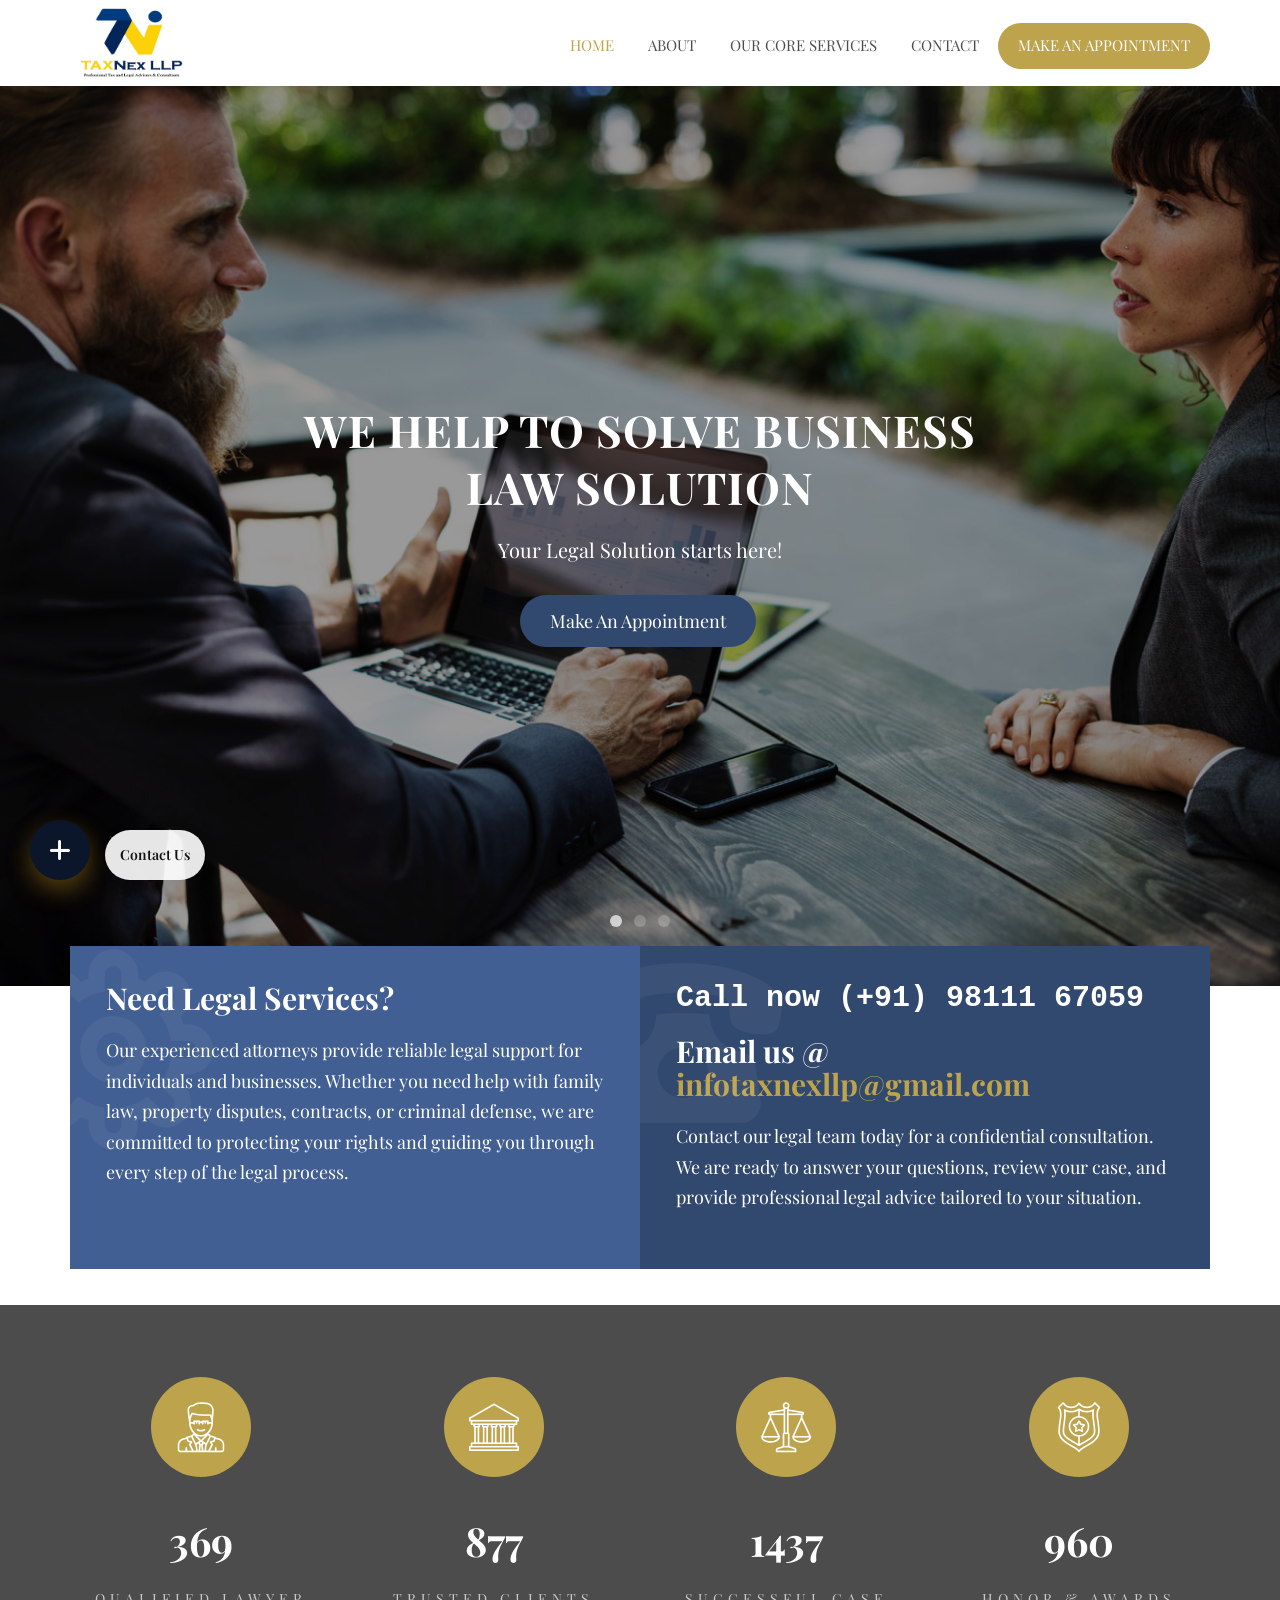
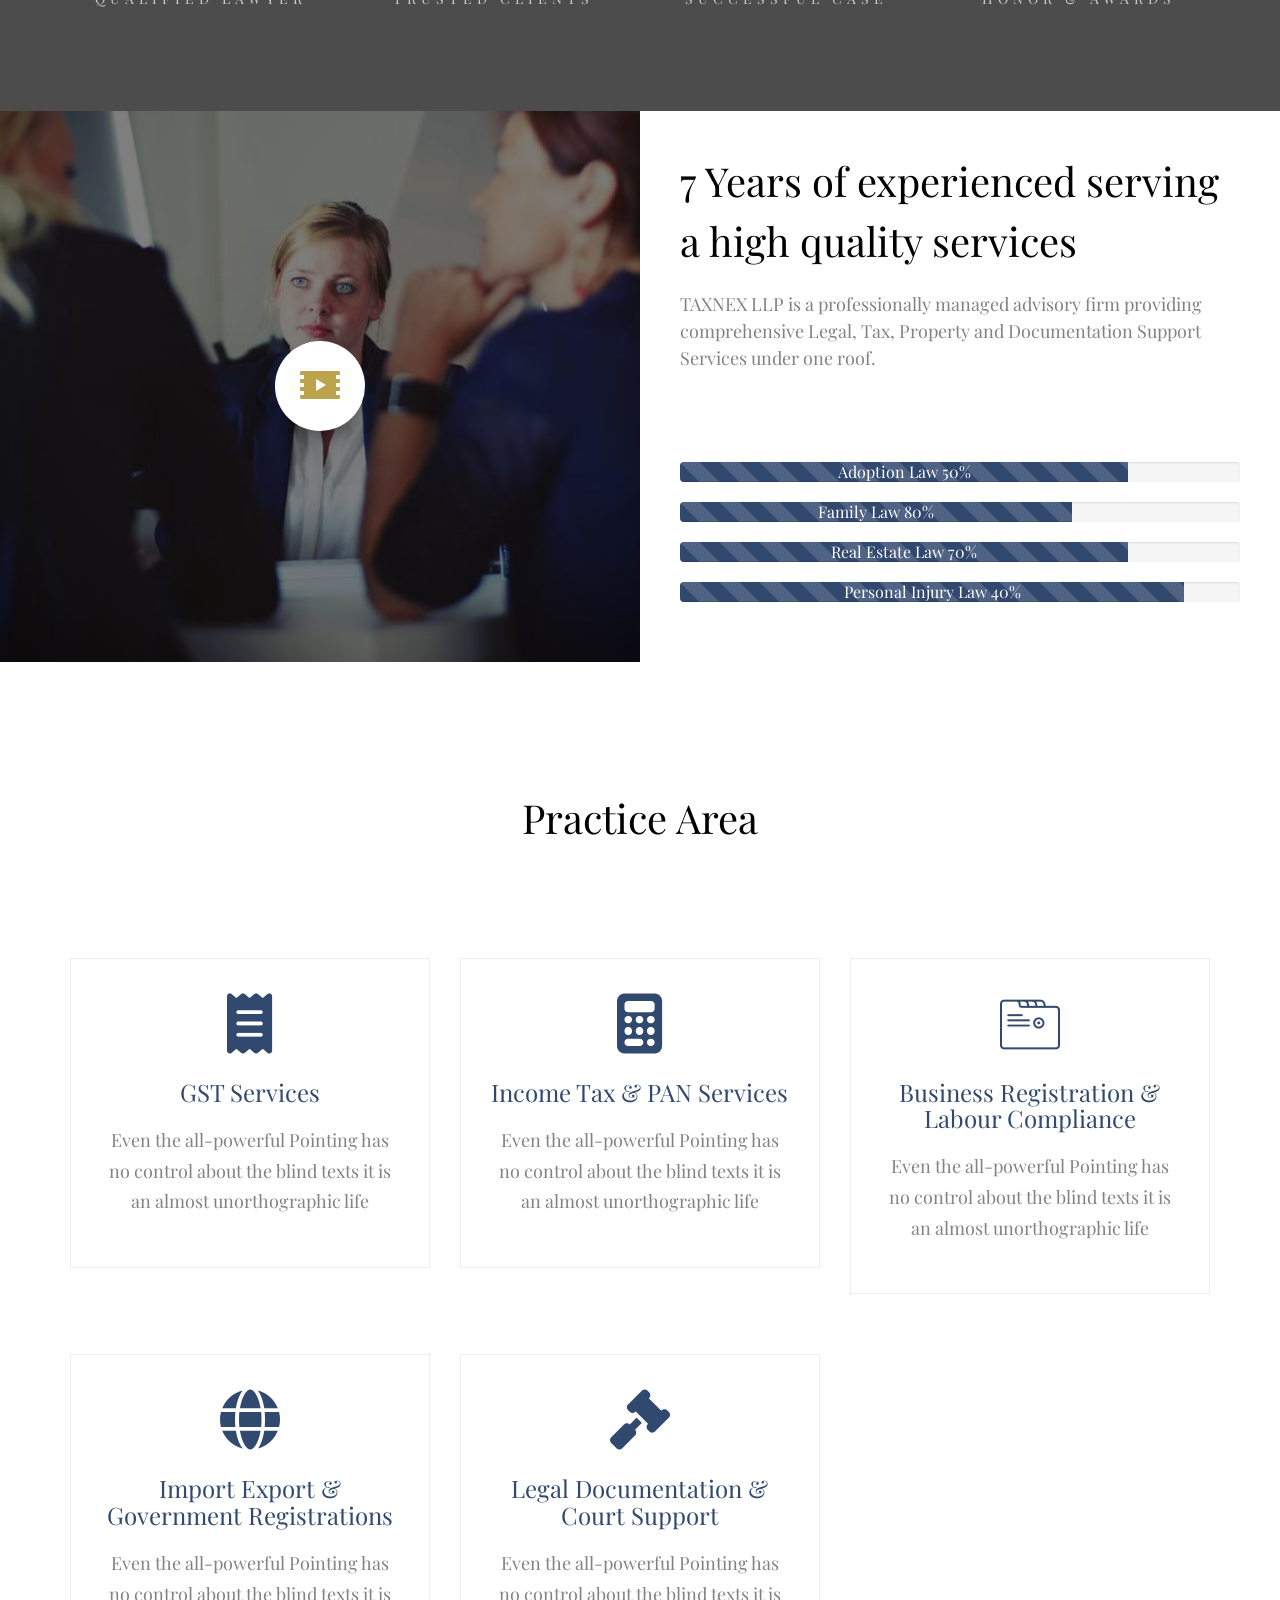
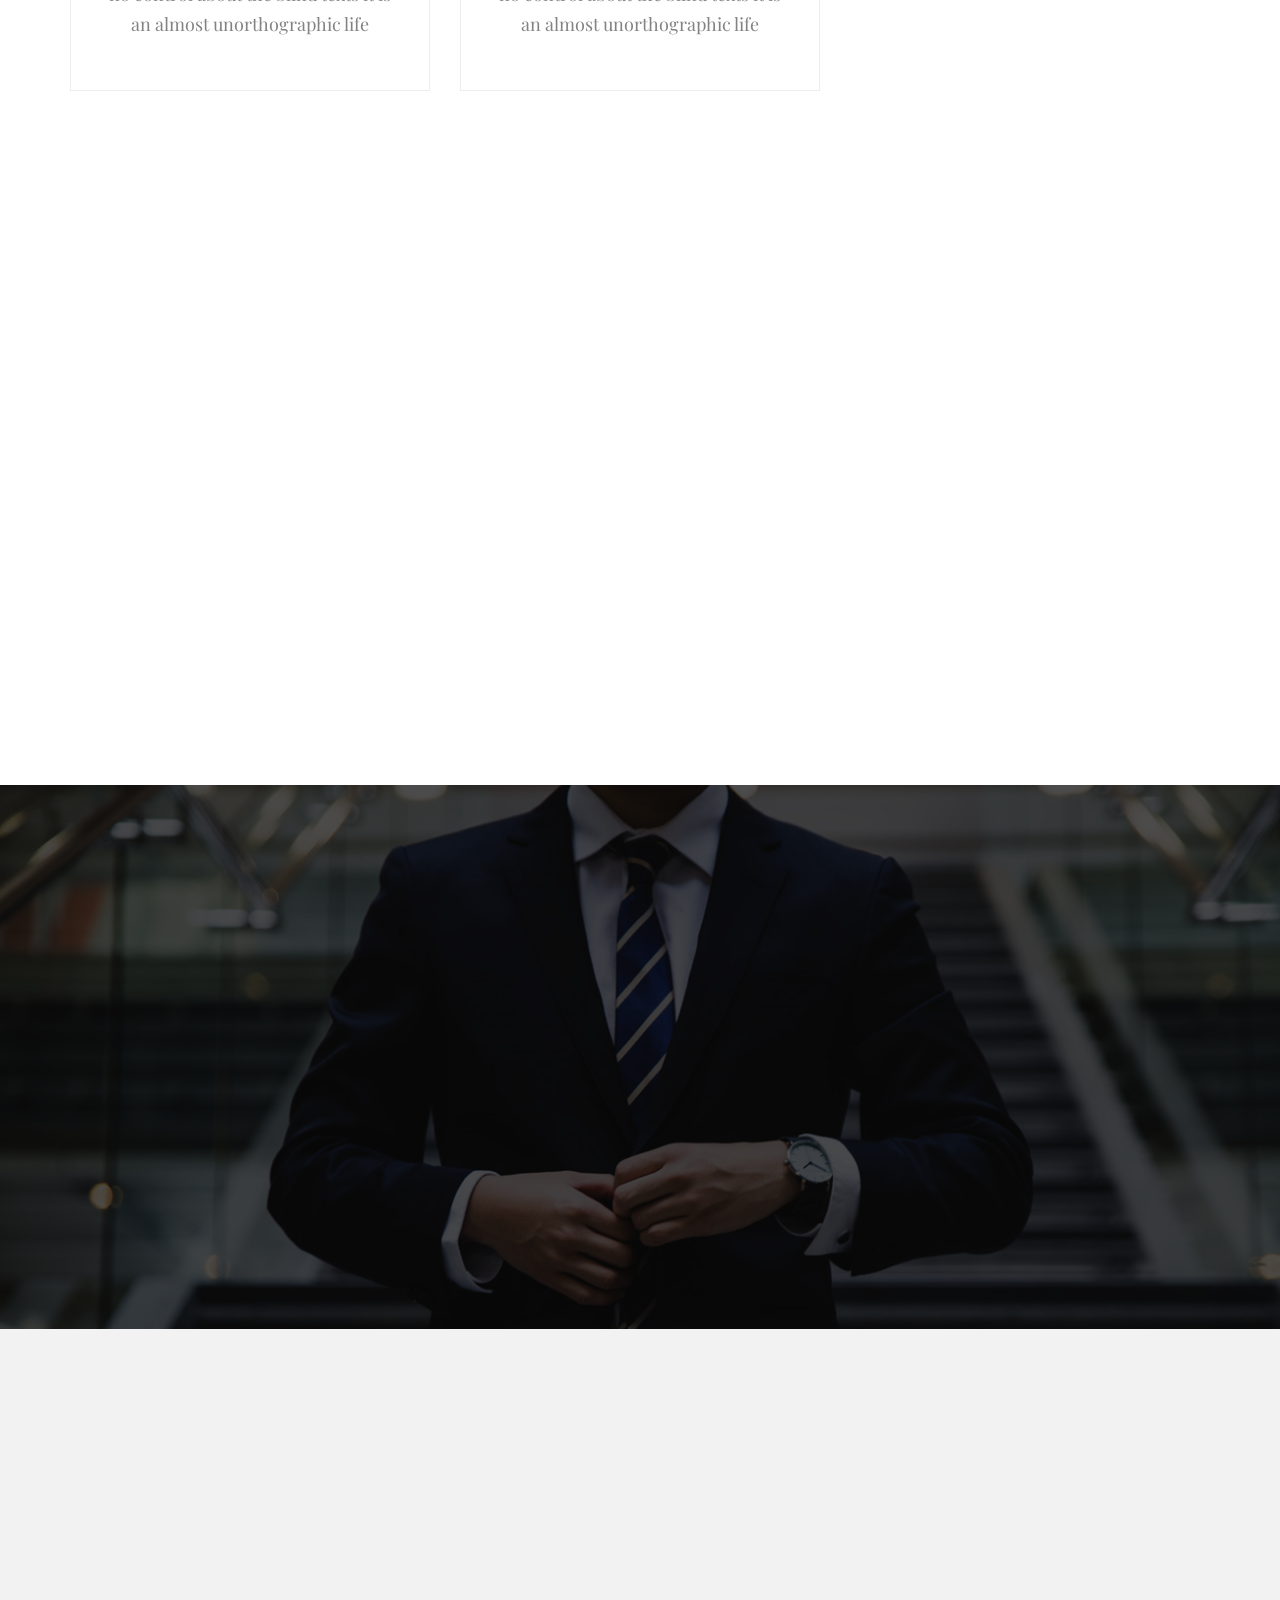
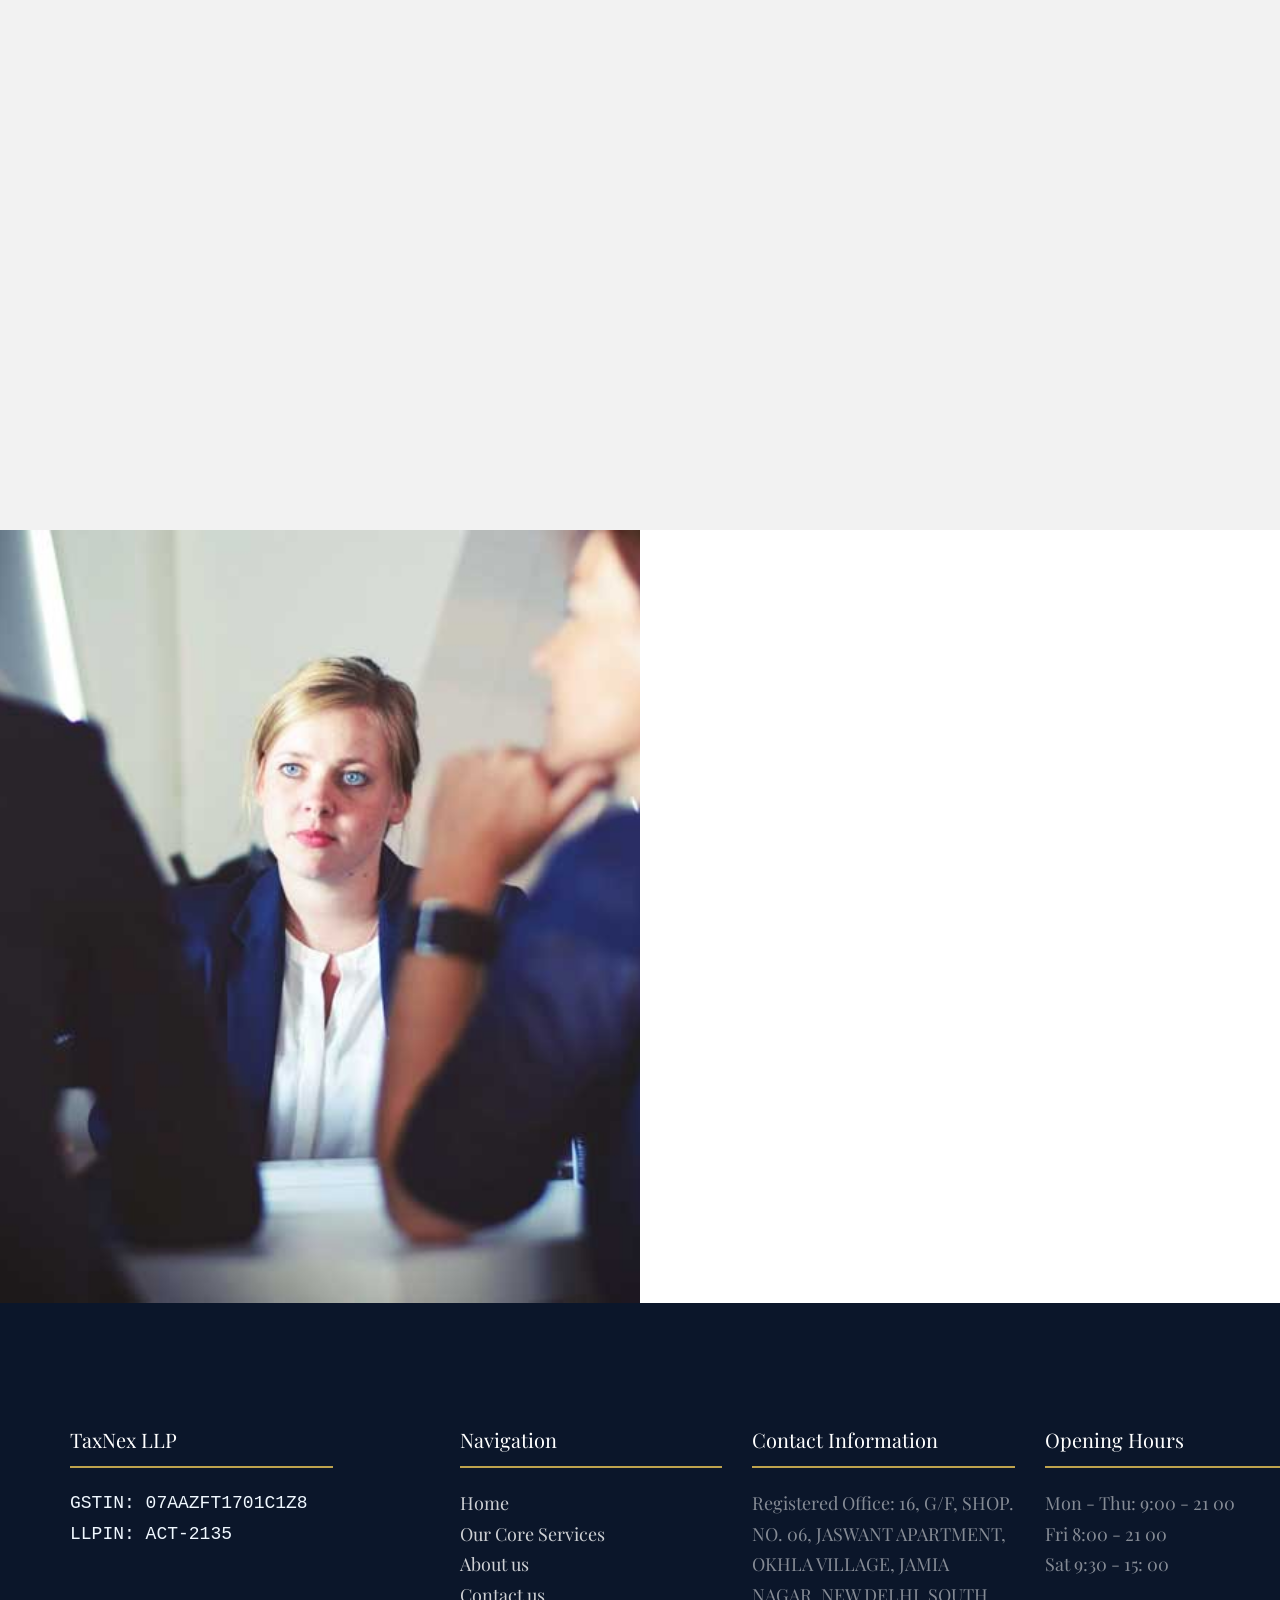
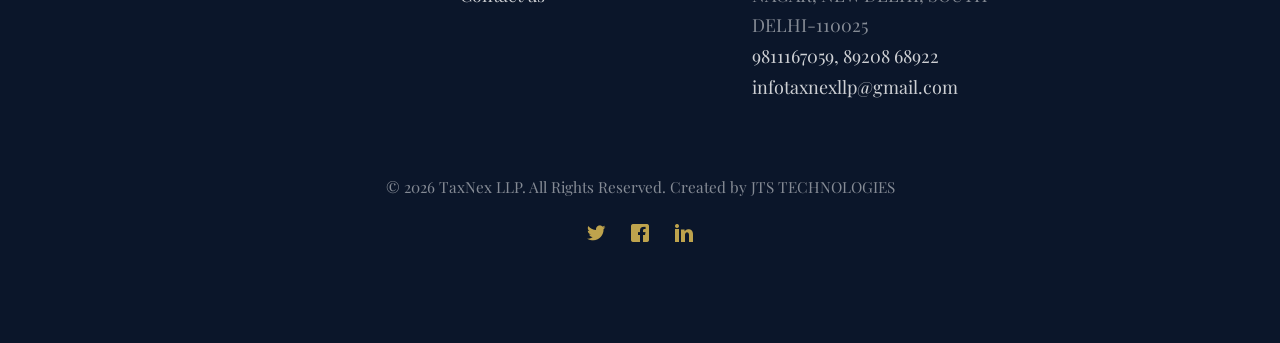
==== commit f51821f1: "Updated website services content" ====
--- a/index.html
+++ b/index.html
@@ -49,7 +49,193 @@
 	<!--[if lt IE 9]>
 	<script src="js/respond.min.js"></script>
 	<![endif]-->
-
+<style>
+	/* =============================
+   FLOATING MENU (Redesign)
+============================= */
+
+.floating-menu-container {
+  position: fixed;
+  bottom: 20px;
+  left: 30px;
+  z-index: 9999;
+  display: flex;
+  flex-direction: column; /* Toggle at bottom, items above */
+  align-items: center;
+  gap: 15px;
+}
+
+/* Toggle Button */
+.floating-toggle {
+  width: 60px;
+  height: 60px;
+  border-radius: 50%;
+  border: none;
+  /* background: linear-gradient(135deg, var(--secondary-color), var(--primary-color)); */
+  background: #0b162a;
+  color: #fff;
+  font-size: 24px;
+  cursor: pointer;
+  box-shadow: 0 10px 25px rgba(202, 152, 23, 0.4);
+  display: flex;
+  align-items: center;
+  justify-content: center;
+  transition: transform 0.3s cubic-bezier(0.175, 0.885, 0.32, 1.275), box-shadow 0.3s ease;
+  position: relative;
+  overflow: hidden;
+}
+
+.floating-toggle:hover {
+  transform: scale(1.1);
+  box-shadow: 0 15px 35px rgba(202, 152, 23, 0.6);
+}
+
+.floating-toggle:active {
+  transform: scale(0.95);
+}
+
+/* Icon Animation */
+.floating-toggle i {
+  position: absolute;
+  transition: 
+    opacity 0.3s ease, 
+    transform 0.3s cubic-bezier(0.68, -0.55, 0.265, 1.55);
+}
+
+.floating-toggle .close-icon {
+  opacity: 0;
+  transform: rotate(-180deg) scale(0.5);
+}
+
+.floating-toggle .open-icon {
+  opacity: 1;
+  transform: rotate(0) scale(1);
+}
+
+/* Active State for Toggle */
+.floating-menu-container.active .floating-toggle .close-icon {
+  opacity: 1;
+  transform: rotate(0) scale(1);
+}
+
+.floating-menu-container.active .floating-toggle .open-icon {
+  opacity: 0;
+  transform: rotate(180deg) scale(0.5);
+}
+
+/* Menu Items Wrapper */
+.floating-menu-items {
+  display: flex;
+  flex-direction: column;
+  gap: 12px;
+  pointer-events: none; /* Interact only when active */
+}
+
+/* Menu Item Link */
+.floating-menu-container .menu-item {
+  width: 50px;
+  height: 50px;
+  border-radius: 50%;
+  background: rgba(8, 15, 30, 0.8); /* Dark glass */
+  backdrop-filter: blur(10px);
+  -webkit-backdrop-filter: blur(10px);
+  border: 1px solid rgba(255, 255, 255, 0.1);
+  color: var(--secondary-color);
+  display: flex;
+  align-items: center;
+  justify-content: center;
+  font-size: 20px;
+  text-decoration: none;
+  box-shadow: 0 5px 15px rgba(0, 0, 0, 0.2);
+  color: rgb(237, 162, 64);
+  
+  /* Initial Hidden State */
+  opacity: 0;
+  transform: translateY(20px) scale(0.8);
+  transition: 
+    opacity 0.3s ease, 
+    transform 0.3s cubic-bezier(0.175, 0.885, 0.32, 1.275),
+    background 0.3s ease,
+    color 0.3s ease;
+}
+
+.floating-menu-container .menu-item:hover {
+  background: var(--primary-color);
+  color: #fff;
+  border-color: var(--primary-color);
+
+}
+
+/* Active State for Items (Staggered Reveal) */
+.floating-menu-container.active .floating-menu-items {
+  pointer-events: auto;
+}
+
+.floating-menu-container.active .menu-item {
+  opacity: 1;
+  transform: translateY(0) scale(1);
+}
+
+/* Stagger Delays (Bottom to Top) */
+.floating-menu-container.active .menu-item:nth-child(4) { transition-delay: 0.05s; }
+.floating-menu-container.active .menu-item:nth-child(3) { transition-delay: 0.1s; }
+.floating-menu-container.active .menu-item:nth-child(2) { transition-delay: 0.15s; }
+.floating-menu-container.active .menu-item:nth-child(1) { transition-delay: 0.2s; }
+
+/* Tooltip (Label) */
+.floating-menu-container .menu-item::after {
+  content: attr(data-tooltip);
+  position: absolute;
+  right: 70px; /* Position to the left of the button */
+  background: rgba(0, 0, 0, 0.8);
+  color: #fff;
+  padding: 5px 10px;
+  border-radius: 4px;
+  font-size: 12px;
+  white-space: nowrap;
+  opacity: 0;
+  transform: translateX(10px);
+  pointer-events: none;
+  transition: opacity 0.2s ease, transform 0.2s ease;
+  box-shadow: 0 2px 8px rgba(0,0,0,0.2);
+}
+
+.floating-menu-container .menu-item:hover::after {
+  opacity: 1;
+  transform: translateX(0);
+}
+
+/* Temporary Contact Label */
+.floating-contact-label {
+  position: absolute;
+  left: 75px; 
+  bottom: 0; /* Align with bottom of button */
+  top: auto;
+  height: 50px; /* Match button height */
+  display: flex;
+  align-items: center;
+  
+  background: rgba(255, 255, 255, 0.9);
+  color: #111;
+  padding: 0 15px;
+  border-radius: 30px;
+  font-weight: 600;
+  font-size: 14px;
+  box-shadow: 0 5px 15px rgba(0,0,0,0.1);
+  pointer-events: none;
+  
+  opacity: 1;
+  transform: translateX(0);
+  transition: opacity 0.3s ease, transform 0.3s ease;
+  white-space: nowrap;
+  width: max-content;
+}
+
+.floating-menu-container.active .floating-contact-label {
+  opacity: 0;
+  transform: translateX(10px);
+}
+</style>
 	</head>
 	<body>
 		
@@ -68,7 +254,8 @@
 					<div class="col-md-10 text-right menu-1">
 						<ul>
 							<li class="active"><a href="index.html">Home</a></li>
-							<li><a href="practice.html">Practice Areas</a></li>
+							<li><a href="about.html">About</a></li>
+							<li><a href="practice.html">Our Core Services</a></li>
 							<!-- <li><a href="won.html">Won Cases</a></li> -->
 							<!-- <li class="has-dropdown">
 								<a href="blog.html">Blog</a>
@@ -79,9 +266,8 @@
 									<li><a href="#">menu 4</a></li>
 								</ul>
 							</li> -->
-							<li><a href="about.html">About</a></li>
 							<li><a href="contact.html">Contact</a></li>
-							<li class="btn-cta"><a href="#"><span>Make an Appointment</span></a></li>
+							<li class="btn-cta"><a href="#colorlib-consult"><span>Make an Appointment</span></a></li>
 							<!-- <li class="btn-cta"><a href="#"><span>Sign Up</span></a></li> -->
 						</ul>
 					</div>
@@ -115,7 +301,7 @@
 			   			<div class="col-md-8 col-md-offset-2 text-center js-fullheight slider-text">
 			   				<div class="slider-text-inner">
 			   					<h1>Your ultimate law &amp; legal Solution</h1>
-									<h2>Visit our sites here! <a href="#" target="_blank">TaxNex LLp.com</a></h2>
+									<h2>Your Legal Solution starts here!</h2>
 									<p><a class="btn btn-primary btn-lg btn-learn" href="#">Make An Appointment</a></p>
 			   				</div>
 			   			</div>
@@ -129,7 +315,7 @@
 			   			<div class="col-md-8 col-md-offset-2 text-center js-fullheight slider-text">
 			   				<div class="slider-text-inner">
 			   					<h1>Defend Your Constitutional Right with Legal Help</h1>
-									<h2>Visit our sites here! <a href="#" target="_blank">TaxNex LLp.com</a></h2>
+									<h2>Your Legal Solution starts here!</h2>
 									<p><a class="btn btn-primary btn-lg btn-learn" href="#">Make An Appointment</a></p>
 			   				</div>
 			   			</div>
@@ -164,7 +350,7 @@
 		</div>
 		<div class="third-col third-col-color">
 			<span class="icon"><i class="icon-old-phone"></i></span>
-			<h2>Call now (+91) 98111 67059  </h2>
+			<h2 class="simple">Call now (+91) 98111 67059  </h2>
 			<h2>Email us @ <a href="#">infotaxnexllp@gmail.com</a></h2>
 			<p>Contact our legal team today for a confidential consultation. We are ready to answer your questions, review your case, and provide professional legal advice tailored to your situation.</p>
 		</div>
@@ -208,7 +394,7 @@
 		<div class="choose animate-box">
 			<div class="colorlib-heading">
 				<h2>7 Years of experienced serving a high quality services</h2>
-				<p>Far far away, behind the word mountains, far from the countries Vokalia and Consonantia, there live the blind texts far from the countries Vokalia and Consonantia, there live the blind texts. </p>
+				<p>TAXNEX LLP is a professionally managed advisory firm providing comprehensive Legal, Tax, Property and Documentation Support Services under one roof.</p>
 			</div>
 			<div class="progress">
 				<div class="progress-bar progress-bar-striped active" role="progressbar" aria-valuenow="80" aria-valuemin="0" aria-valuemax="100" style="width:80%">
@@ -238,7 +424,7 @@
 			<div class="row animate-box">
 				<div class="col-md-8 col-md-offset-2 text-center colorlib-heading">
 					<h2>Practice Area</h2>
-					<p>Far far away, behind the word mountains, far from the countries Vokalia and Consonantia, there live the blind texts. Separated they live in Bookmarksgrove right at the coast of the Semantics, a large language ocean.</p>
+					<!-- <p>Far far away, behind the word mountains, far from the countries Vokalia and Consonantia, there live the blind texts. Separated they live in Bookmarksgrove right at the coast of the Semantics, a large language ocean.</p> -->
 				</div>
 			</div>
 			<div class="row">
@@ -408,7 +594,7 @@
 		</div>
 		<div class="choose choose-form animate-box">
 			<div class="colorlib-heading">
-				<h2>Free Legal Consultation</h2>
+				<h2> Legal Consultation</h2>
 			</div>
 			<form action="#">
 				<div class="row form-group">
@@ -567,13 +753,14 @@
 			<div class="row row-pb-md">
 				<div class="col-md-3 colorlib-widget">
 					<h4>TaxNex LLP</h4>
-					<p>TAXNEX LLP is a professionally managed advisory firm providing comprehensive Legal, Tax, Property and Documentation Support Services under one roof. </p>
+					<p class="simple" style="color: aliceblue;">GSTIN: 07AAZFT1701C1Z8 <br>
+					LLPIN: ACT-2135</p>
 				</div>
 				<div class="col-md-3 col-md-push-1">
 					<h4>Navigation</h4>
 					<ul class="colorlib-footer-links">
 						<li><a href="./index.html">Home</a></li>
-						<li><a href="./practice.html">Practice Areas</a></li>
+						<li><a href="./practice.html">Our Core Services</a></li>
 						<!-- <li><a href="#">Won Cases</a></li> -->
 						<!-- <li><a href="#">Blog</a></li> -->
 						<li><a href="./about.html">About us</a></li>
@@ -612,7 +799,7 @@
 							<li><a href="#"><i class="icon-twitter"></i></a></li>
 							<li><a href="#"><i class="icon-facebook"></i></a></li>
 							<li><a href="#"><i class="icon-linkedin"></i></a></li>
-							<li><a href="#"><i class="icon-dribbble"></i></a></li>
+							<!-- <li><a href="#"><i class="icon-dribbble"></i></a></li> -->
 						</ul>
 					</p>
 				</div>
@@ -626,6 +813,30 @@
 		<a href="#" class="js-gotop"><i class="icon-arrow-up"></i></a>
 	</div>
 	
+
+	<div class="floating-menu-container">
+      <div class="floating-menu-items">
+        <a href="mailto:infotaxnexllp@gmail.com" class="menu-item" data-tooltip="Email Us">
+          <i class="fa-solid fa-envelope"></i>
+        </a>
+        <a href="https://maps.app.goo.gl/YourMapLinkHere" target="_blank" class="menu-item" data-tooltip="Locate Us">
+          <i class="fa-solid fa-location-dot"></i>
+        </a>
+        <a href="https://wa.me/919811167059" target="_blank" class="menu-item" data-tooltip="WhatsApp">
+          <i class="fa-brands fa-whatsapp"></i>
+        </a>
+        <a href="tel:+919811167059" class="menu-item" data-tooltip="Call Us">
+          <i class="fa-solid fa-phone"></i>
+        </a>
+      </div>
+      <button class="floating-toggle" id="menuToggle" aria-label="Toggle Menu">
+        <i class="fa-solid fa-plus open-icon"></i>
+        <i class="fa-solid fa-xmark close-icon"></i>
+      </button>
+      <span class="floating-contact-label">Contact Us</span>
+    </div>
+
+
 	<!-- jQuery -->
 	<script src="js/jquery.min.js"></script>
 	<!-- jQuery Easing -->
--- a/css/style.css
+++ b/css/style.css
@@ -1239,3 +1239,7 @@
 
 .js .animate-box {
   opacity: 0; }
+
+  .simple{
+    font-family: 'Courier New', Courier, monospace;
+  }
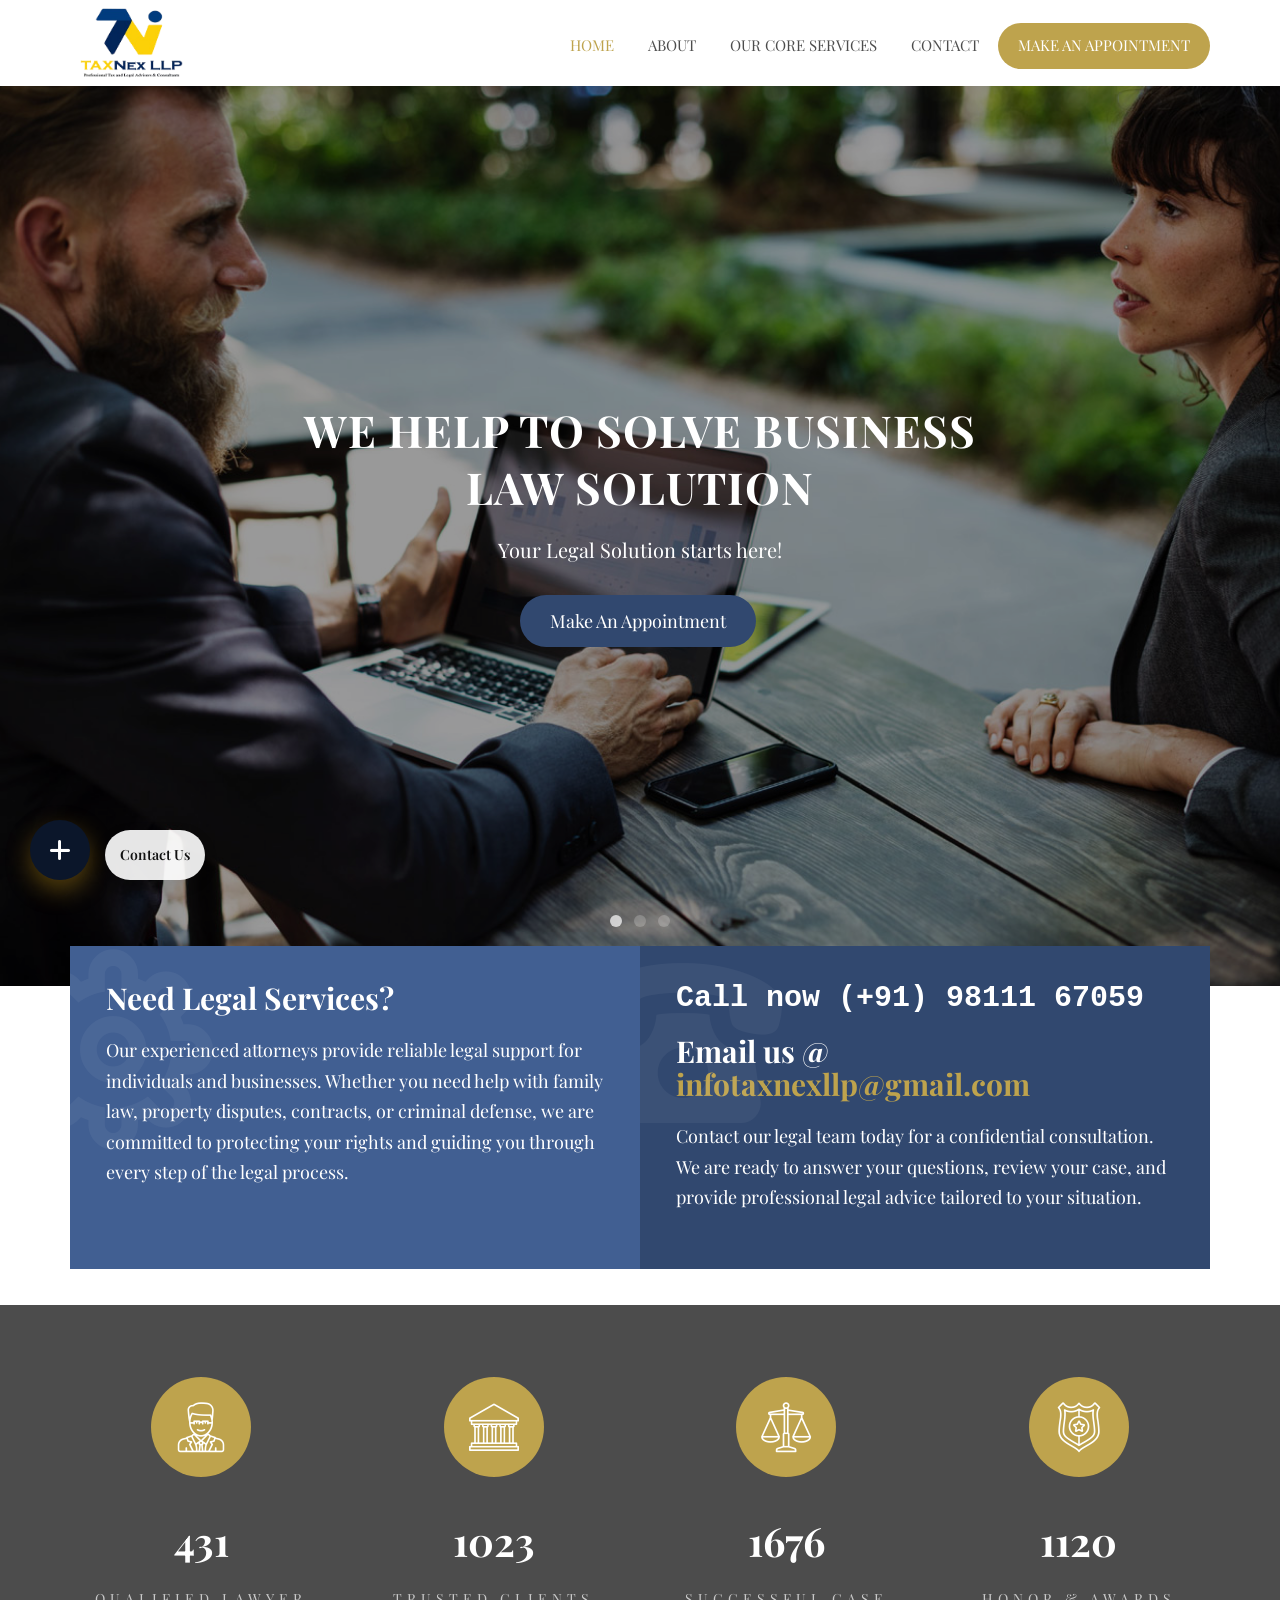
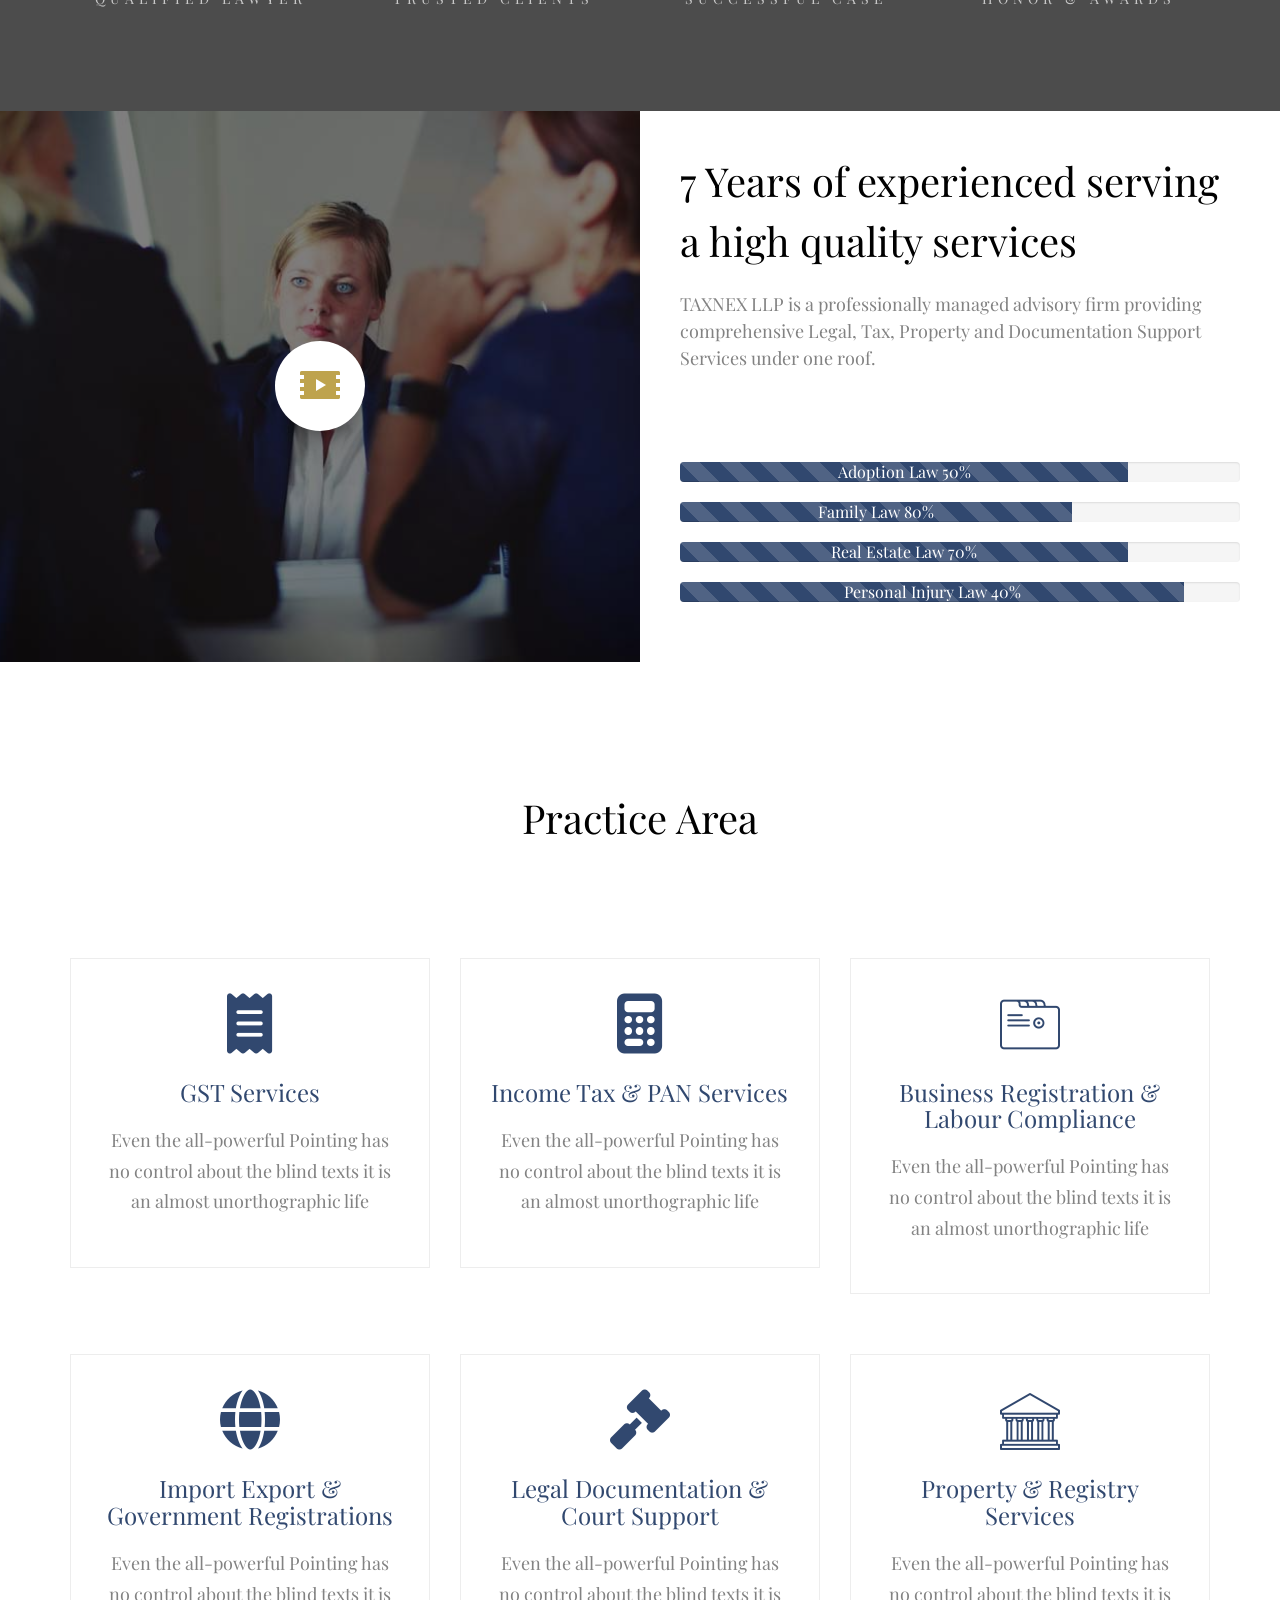
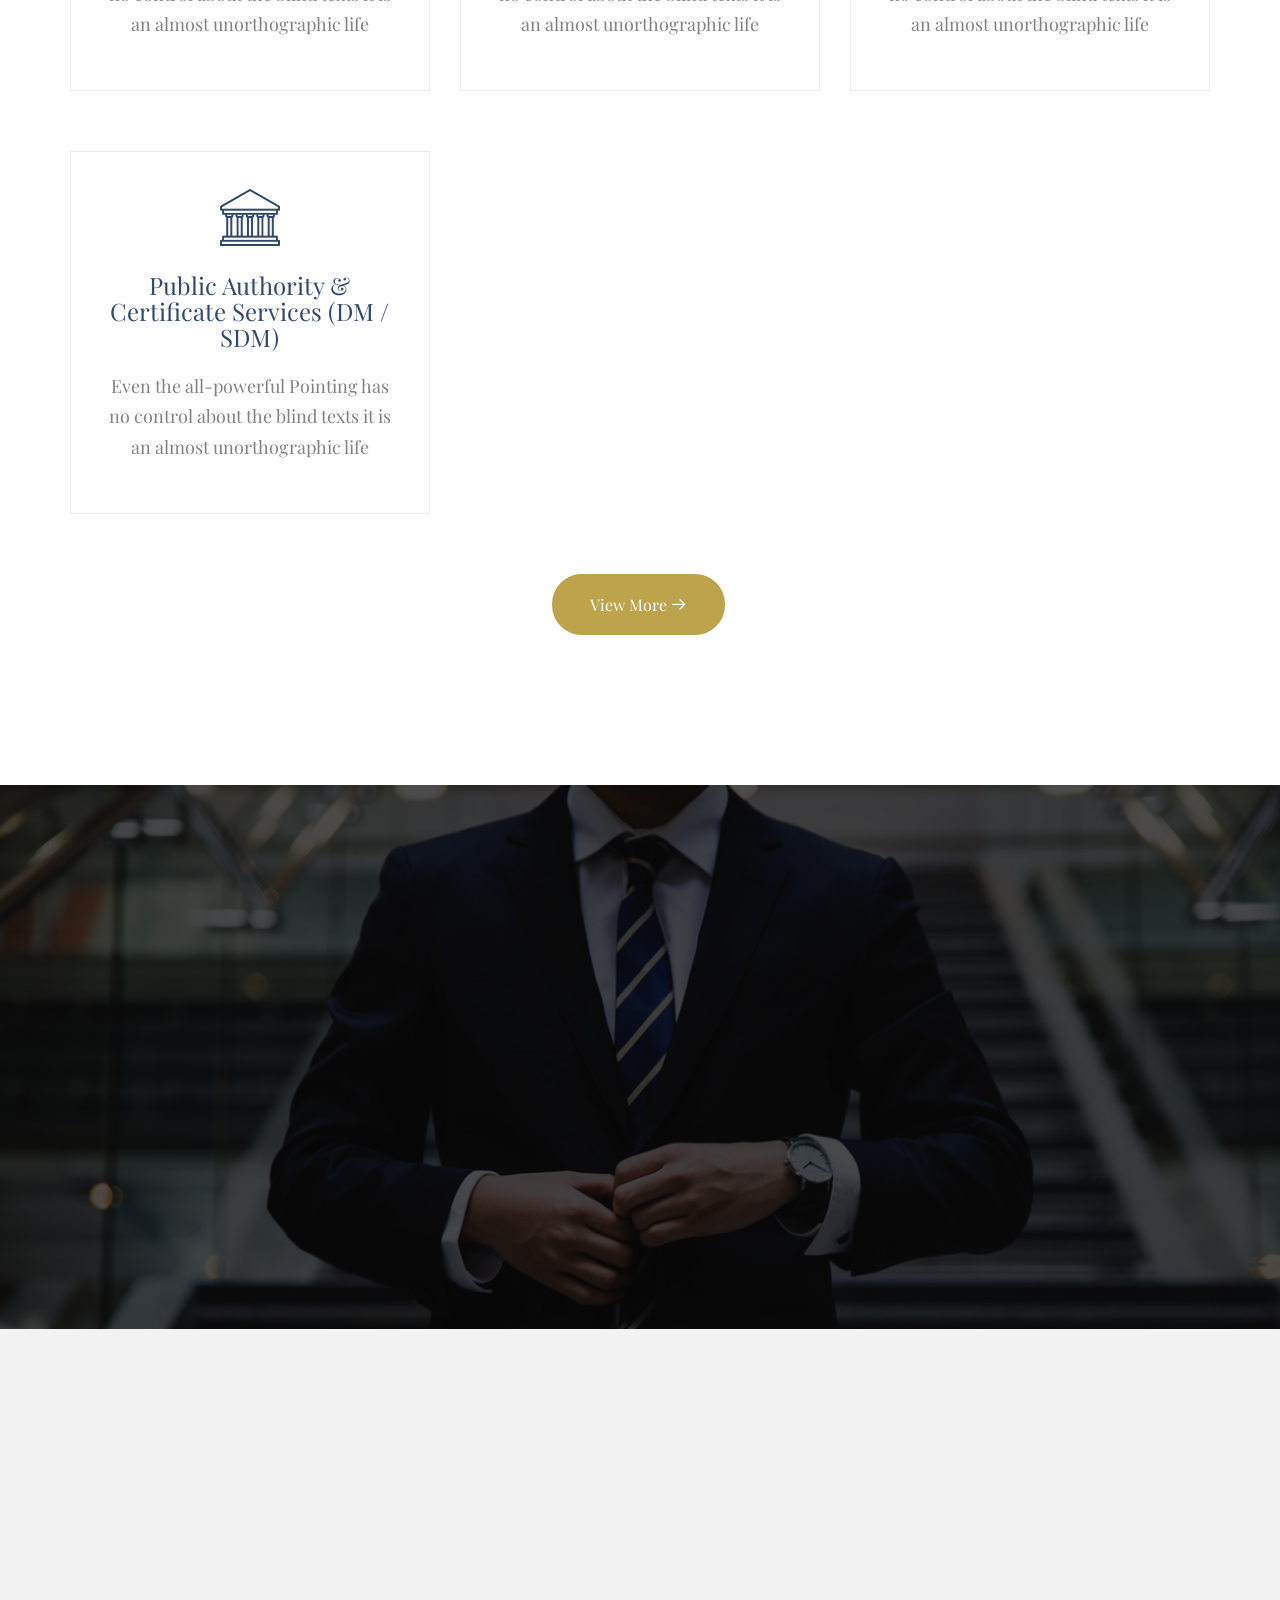
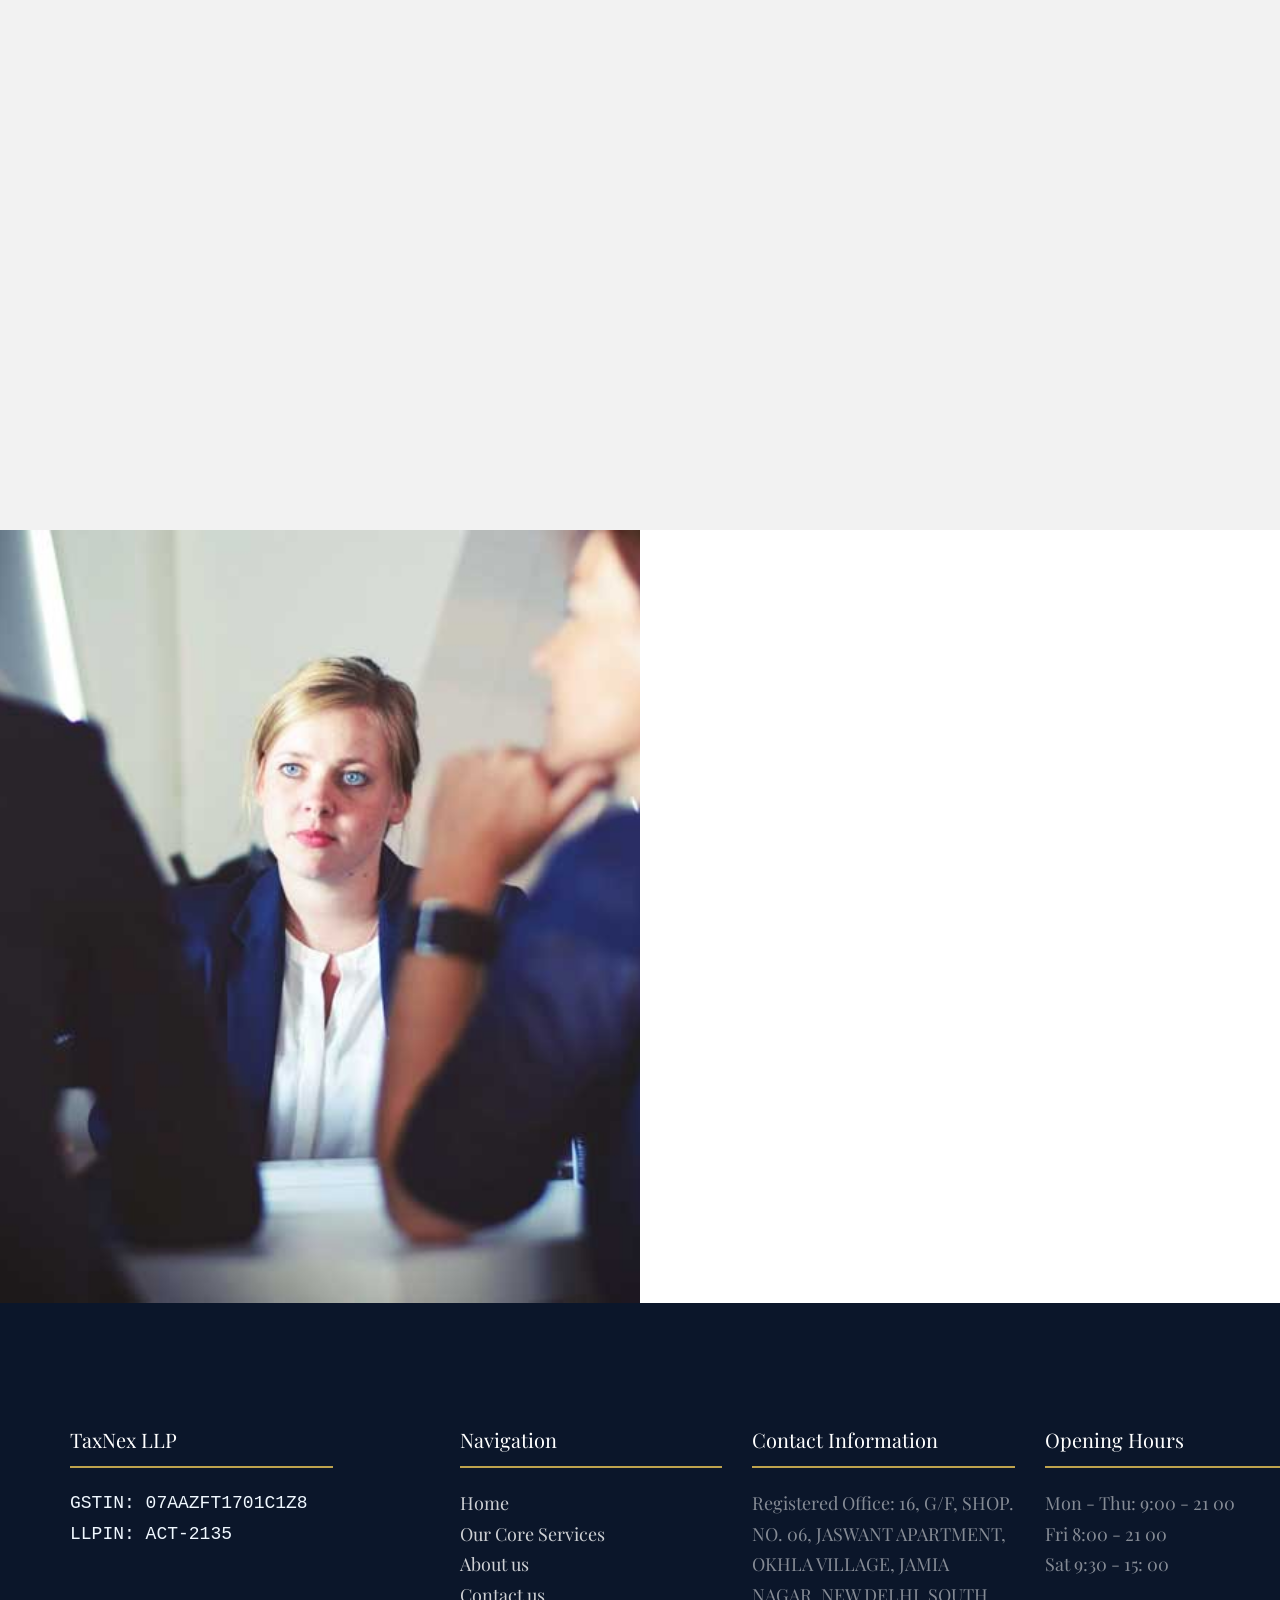
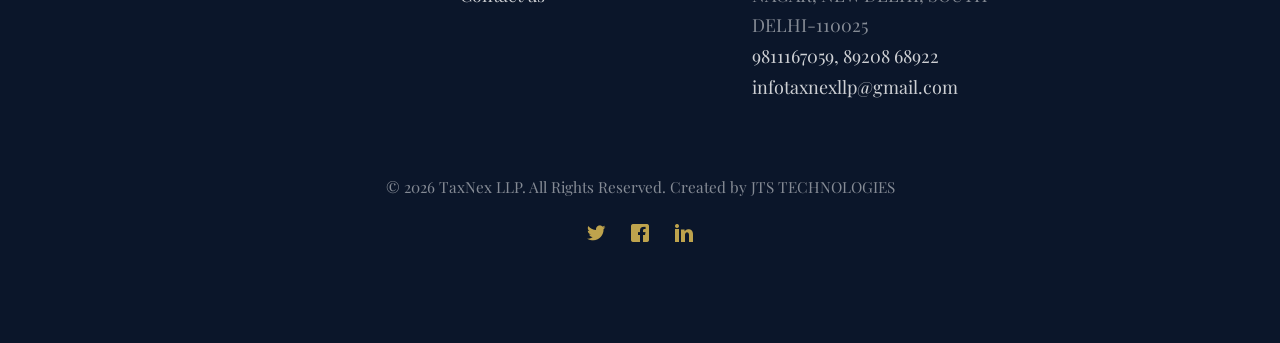
==== commit 02721e94: "Updated website" ====
--- a/index.html
+++ b/index.html
@@ -3,7 +3,7 @@
 	<head>
 	<meta charset="utf-8">
 	<meta http-equiv="X-UA-Compatible" content="IE=edge">
-	<title>Lawfirm Template</title>
+	<title>TaxNex LLP</title>
 	<meta name="viewport" content="width=device-width, initial-scale=1">
 	<meta name="description" content="" />
 	<meta name="keywords" content="" />
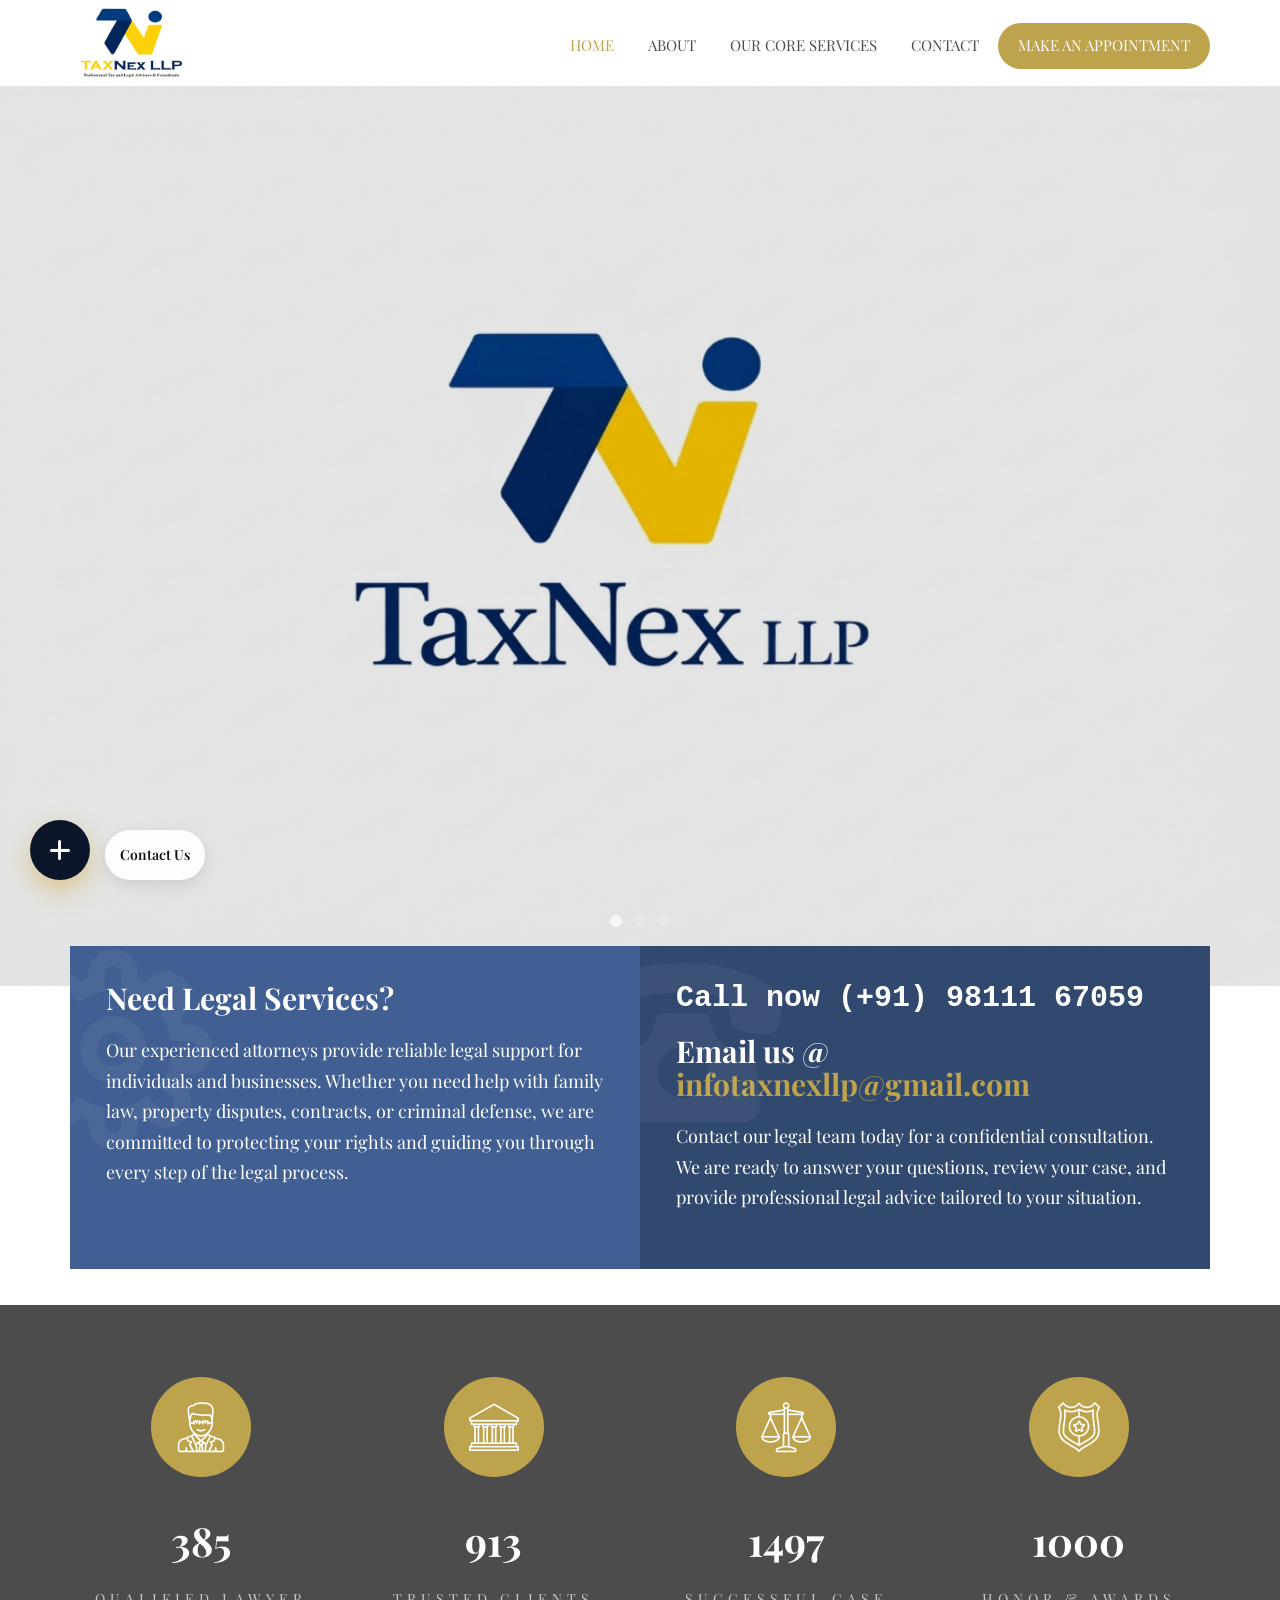
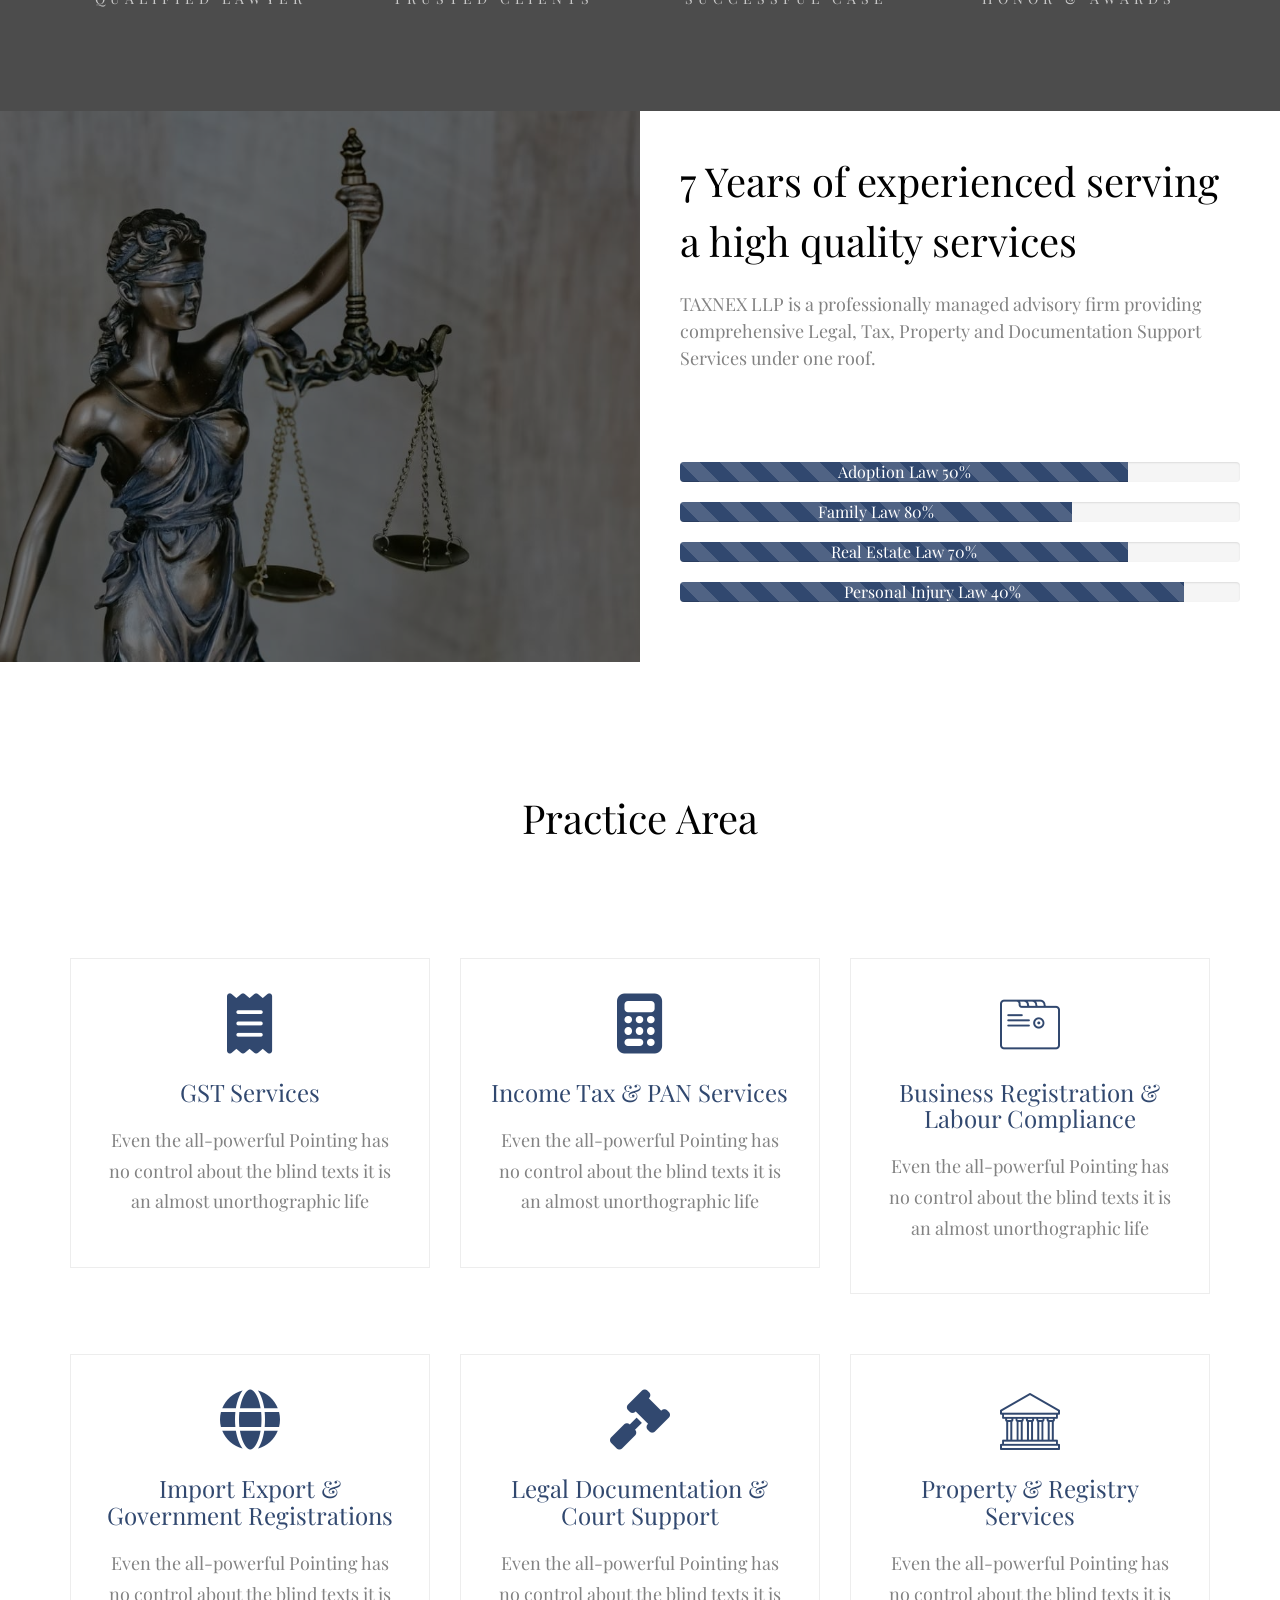
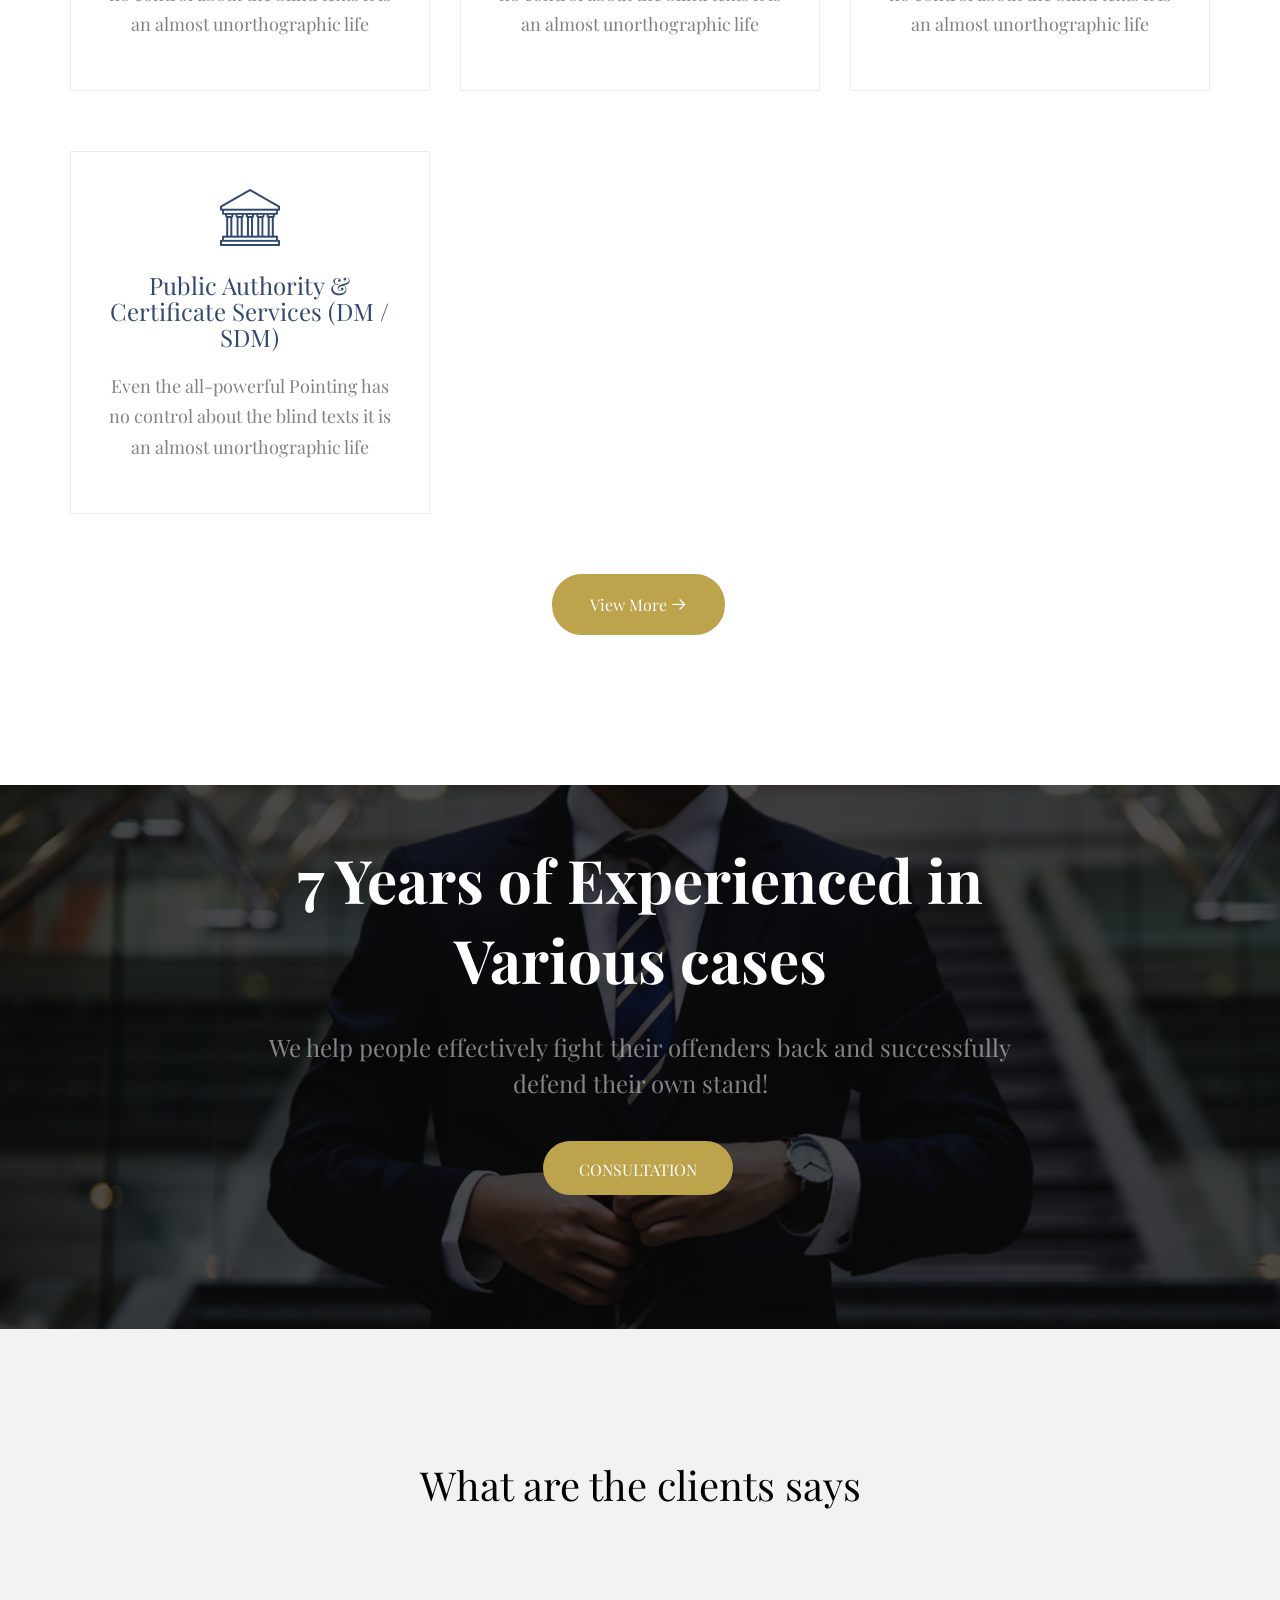
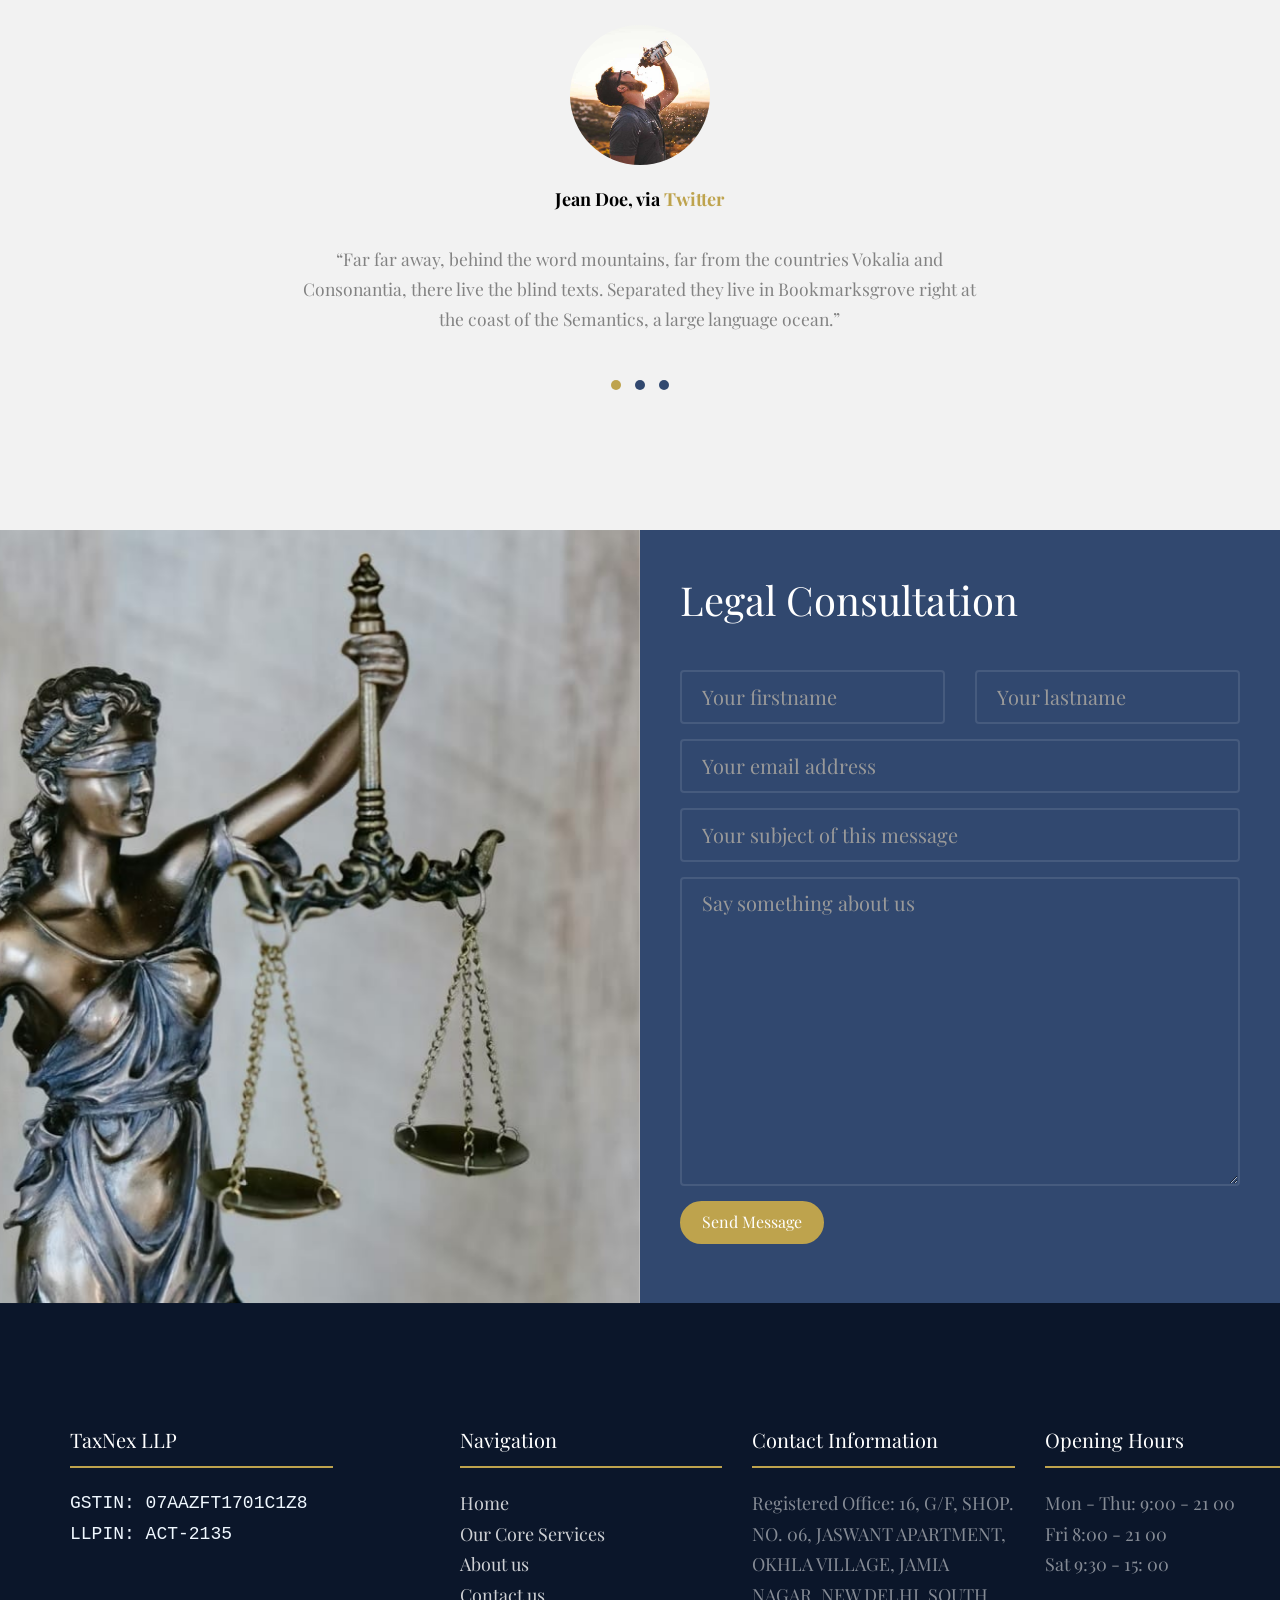
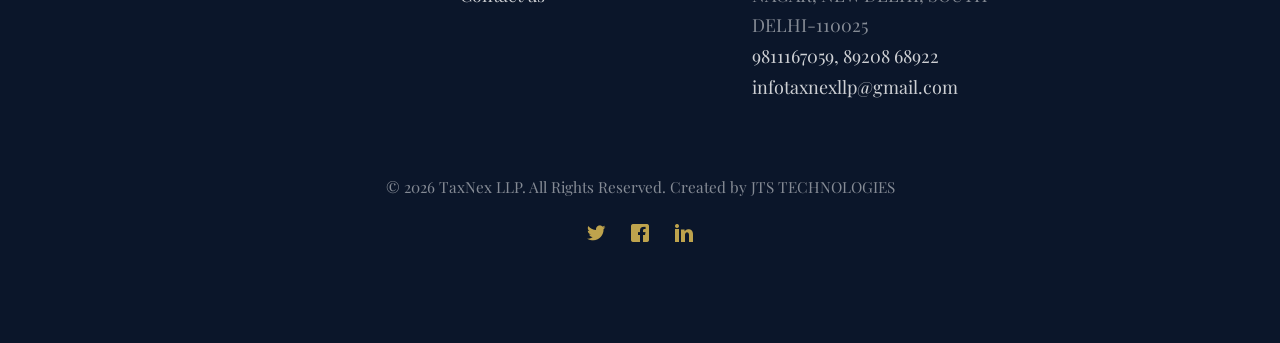
==== commit 6e4f7e28: "contact" ====
--- a/index.html
+++ b/index.html
@@ -280,21 +280,21 @@
 	<aside id="colorlib-hero" class="js-fullheight">
 		<div class="flexslider js-fullheight">
 			<ul class="slides">
-		   	<li style="background-image: url(images/img_bg_1.jpg);">
+		   	<li style="background-image: url(images/banner/taxnexllp2.png);">
 		   		<div class="overlay-gradient"></div>
 		   		<div class="container">
 		   			<div class="row">
 			   			<div class="col-md-8 col-md-offset-2 text-center js-fullheight slider-text">
 			   				<div class="slider-text-inner">
-			   					<h1>We help to solve business law solution</h1>
-									<h2>Your Legal Solution starts here!</h2>
-									<p><a class="btn btn-primary btn-lg" href="#">Make An Appointment</a></p>
+			   					<!-- <h1>We help to solve business law solution</h1>
+									<h2>Your Legal Solution starts here!</h2> -->
+									<!-- <p><a class="btn btn-primary btn-lg" href="#">Make An Appointment</a></p> -->
 			   				</div>
 			   			</div>
 			   		</div>
 		   		</div>
 		   	</li>
-		   	<li style="background-image: url(images/img_bg_2.jpg);">
+		   	<li style="background-image: url(images/banner/Mar\ 7\,\ 2026\,\ 01_05_10\ PM\ \(1\).png);">
 		   		<div class="overlay-gradient"></div>
 		   		<div class="container">
 		   			<div class="row">
@@ -302,13 +302,13 @@
 			   				<div class="slider-text-inner">
 			   					<h1>Your ultimate law &amp; legal Solution</h1>
 									<h2>Your Legal Solution starts here!</h2>
-									<p><a class="btn btn-primary btn-lg btn-learn" href="#">Make An Appointment</a></p>
+									<p><a class="btn btn-primary btn-lg btn-learn" href="#colorlib-consult">Make An Appointment</a></p>
 			   				</div>
 			   			</div>
 			   		</div>
 		   		</div>
 		   	</li>
-		   	<li style="background-image: url(images/img_bg_3.jpg);">
+		   	<li style="background-image: url(images/banner/ChatGPT\ Image\ Mar\ 7\,\ 2026\,\ 01_10_13\ PM\ \(1\).png);">
 		   		<div class="overlay-gradient"></div>
 		   		<div class="container">
 		   			<div class="row">
@@ -316,7 +316,7 @@
 			   				<div class="slider-text-inner">
 			   					<h1>Defend Your Constitutional Right with Legal Help</h1>
 									<h2>Your Legal Solution starts here!</h2>
-									<p><a class="btn btn-primary btn-lg btn-learn" href="#">Make An Appointment</a></p>
+									<p><a class="btn btn-primary btn-lg btn-learn" href="#colorlib-consult">Make An Appointment</a></p>
 			   				</div>
 			   			</div>
 			   		</div>
@@ -387,8 +387,8 @@
 	</div>
 
 	<div id="colorlib-content">
-		<div class="video colorlib-video" style="background-image: url(images/video.jpg);">
-			<a href="https://vimeo.com/channels/staffpicks/93951774" class="popup-vimeo"><i class="icon-video2"></i></a>
+		<div class="video colorlib-video" style="background-image: url(images/banner/balancer.jpeg);">
+			<!-- <a href="https://vimeo.com/channels/staffpicks/93951774" class="popup-vimeo"><i class="icon-video2"></i></a> -->
 			<div class="overlay"></div>
 		</div>
 		<div class="choose animate-box">
@@ -518,7 +518,7 @@
 				</div>
 				
 				<div class="col-md-12 text-center animate-box">
-					<p><a class="btn btn-primary btn-lg btn-learn" href="#">View More <i class="icon-arrow-right"></i></a></p>
+					<p><a class="btn btn-primary btn-lg btn-learn" href="./practice.html">View More <i class="icon-arrow-right"></i></a></p>
 				</div>
 			</div>
 		</div>
@@ -531,7 +531,7 @@
 				<div class="col-md-8 col-md-offset-2 text-center colorlib-heading colorlib-heading2">
 					<h2>7 Years of Experienced in Various cases</h2>
 					<p>We help people effectively fight their offenders back and successfully defend their own stand!</p>
-					<p><a href="#" class="btn btn-primary btn-lg">Consultation</a></p>
+					<p><a href="#colorlib-consult" class="btn btn-primary btn-lg">Consultation</a></p>
 				</div>
 			</div>
 		</div>
@@ -590,7 +590,7 @@
 	</div>
 
 	<div id="colorlib-consult">
-		<div class="video colorlib-video" style="background-image: url(images/video.jpg);" data-stellar-background-ratio="0.5">
+		<div class="video colorlib-video" style="background-image: url(images/banner/balancer.jpeg);" data-stellar-background-ratio="0.5">
 		</div>
 		<div class="choose choose-form animate-box">
 			<div class="colorlib-heading">
--- a/css/style.css
+++ b/css/style.css
@@ -285,7 +285,7 @@
           left: 0;
           right: 0;
           content: '';
-          background: rgba(0, 0, 0, 0.4);
+          background: rgba(0, 0, 0, 0.1);
           z-index: 1; }
     #colorlib-hero .flexslider .flex-control-nav {
       bottom: 40px;
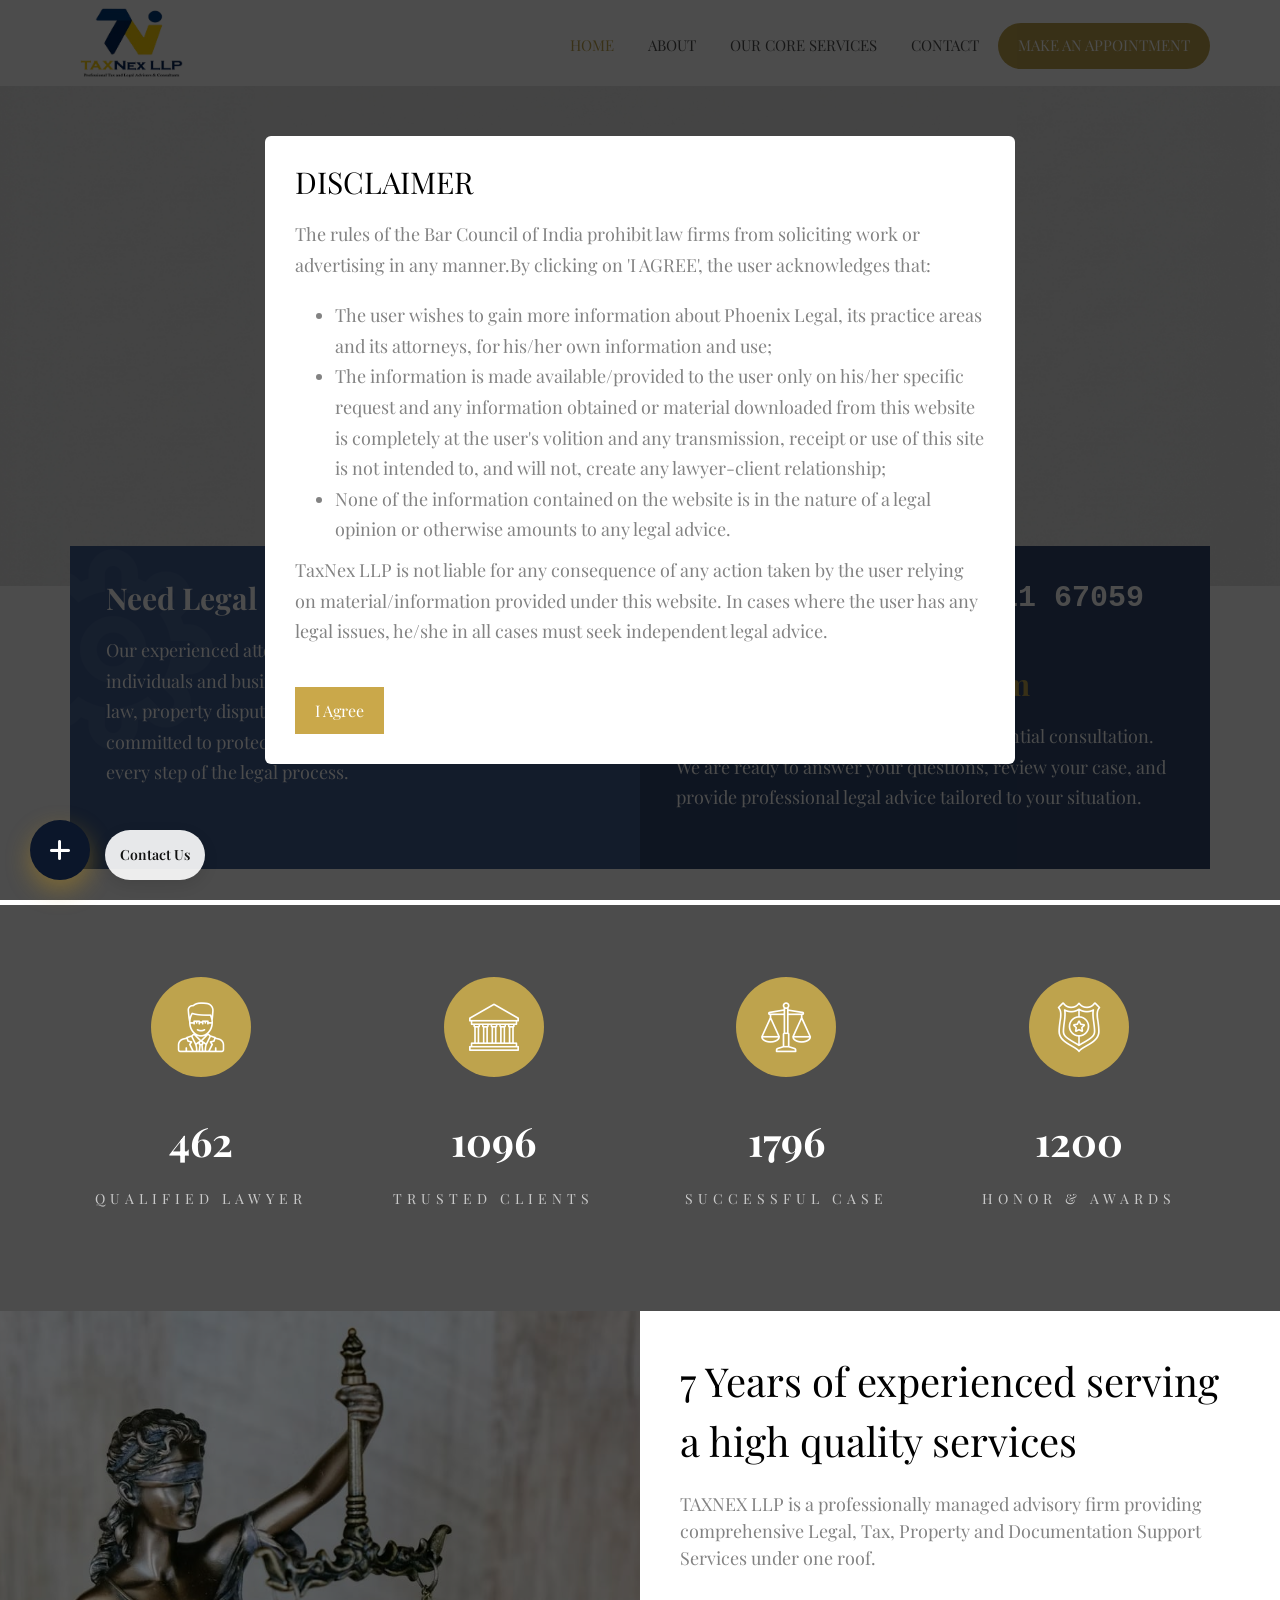
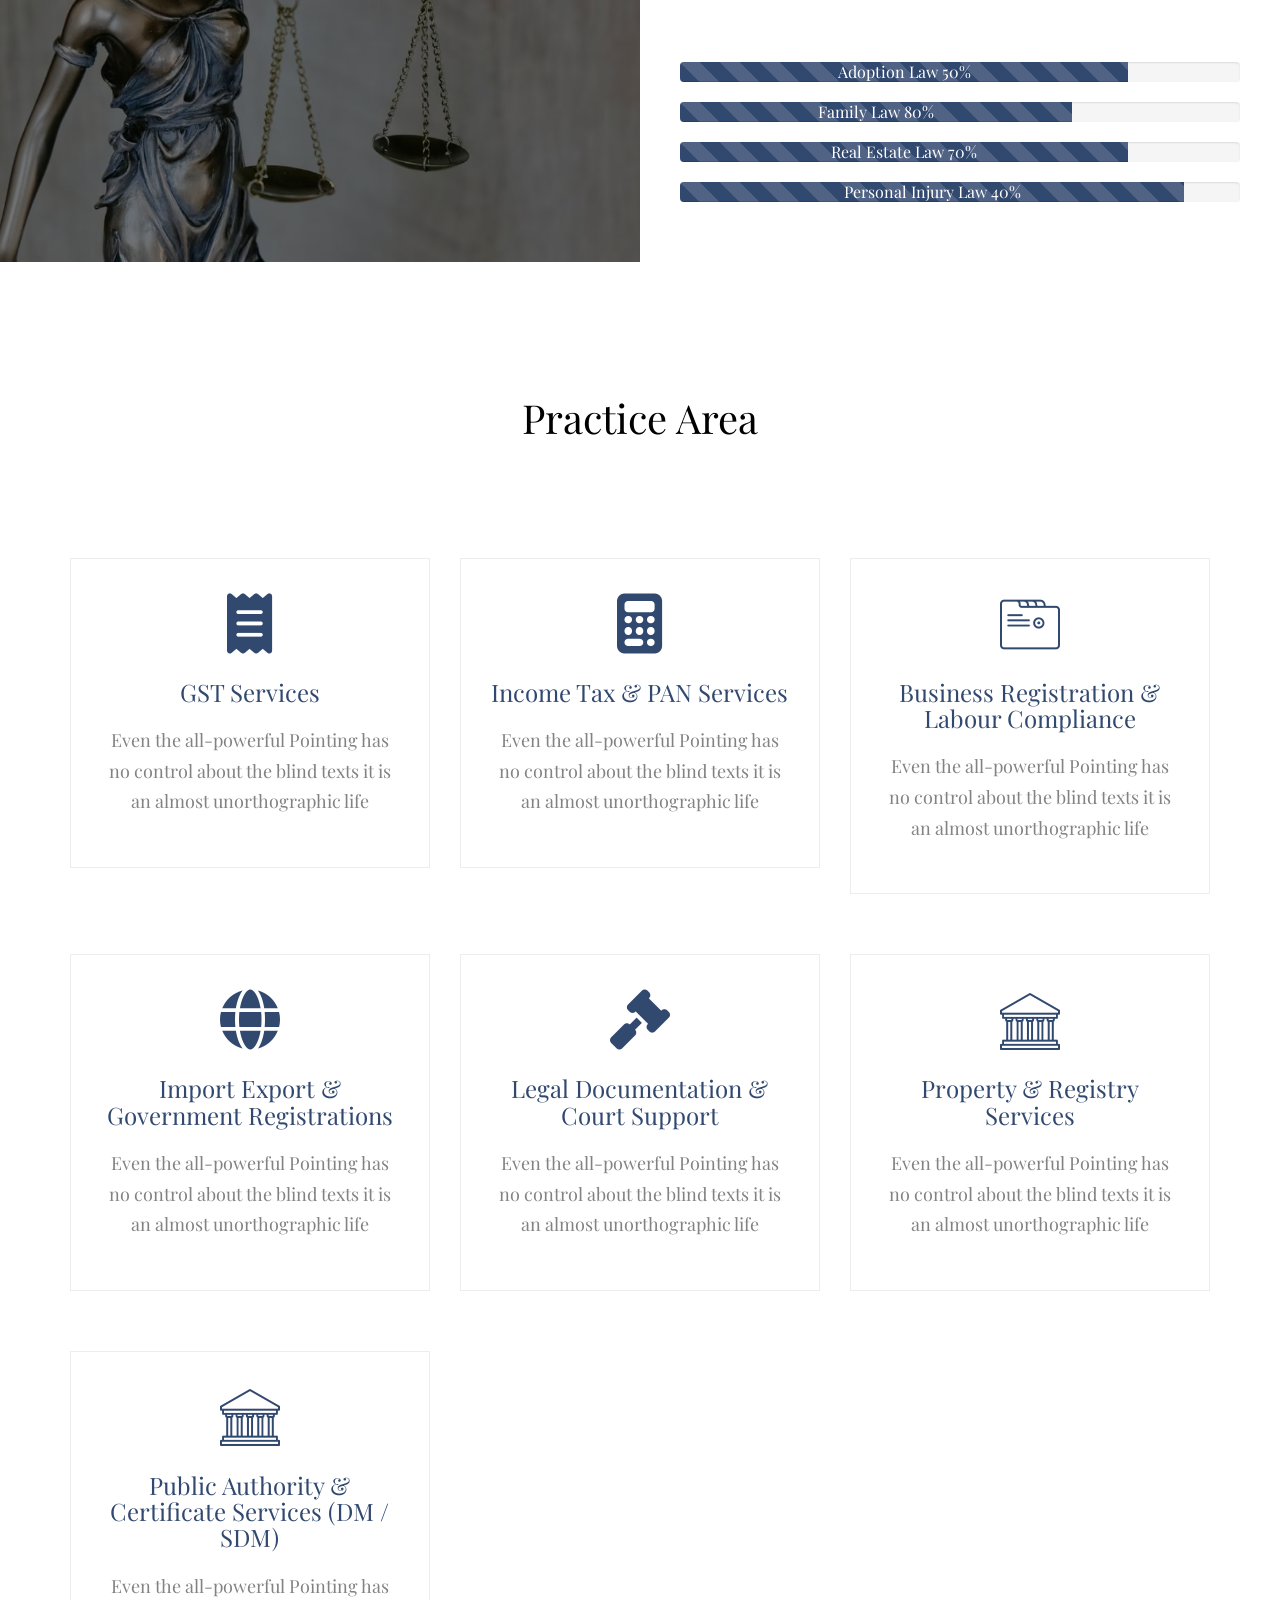
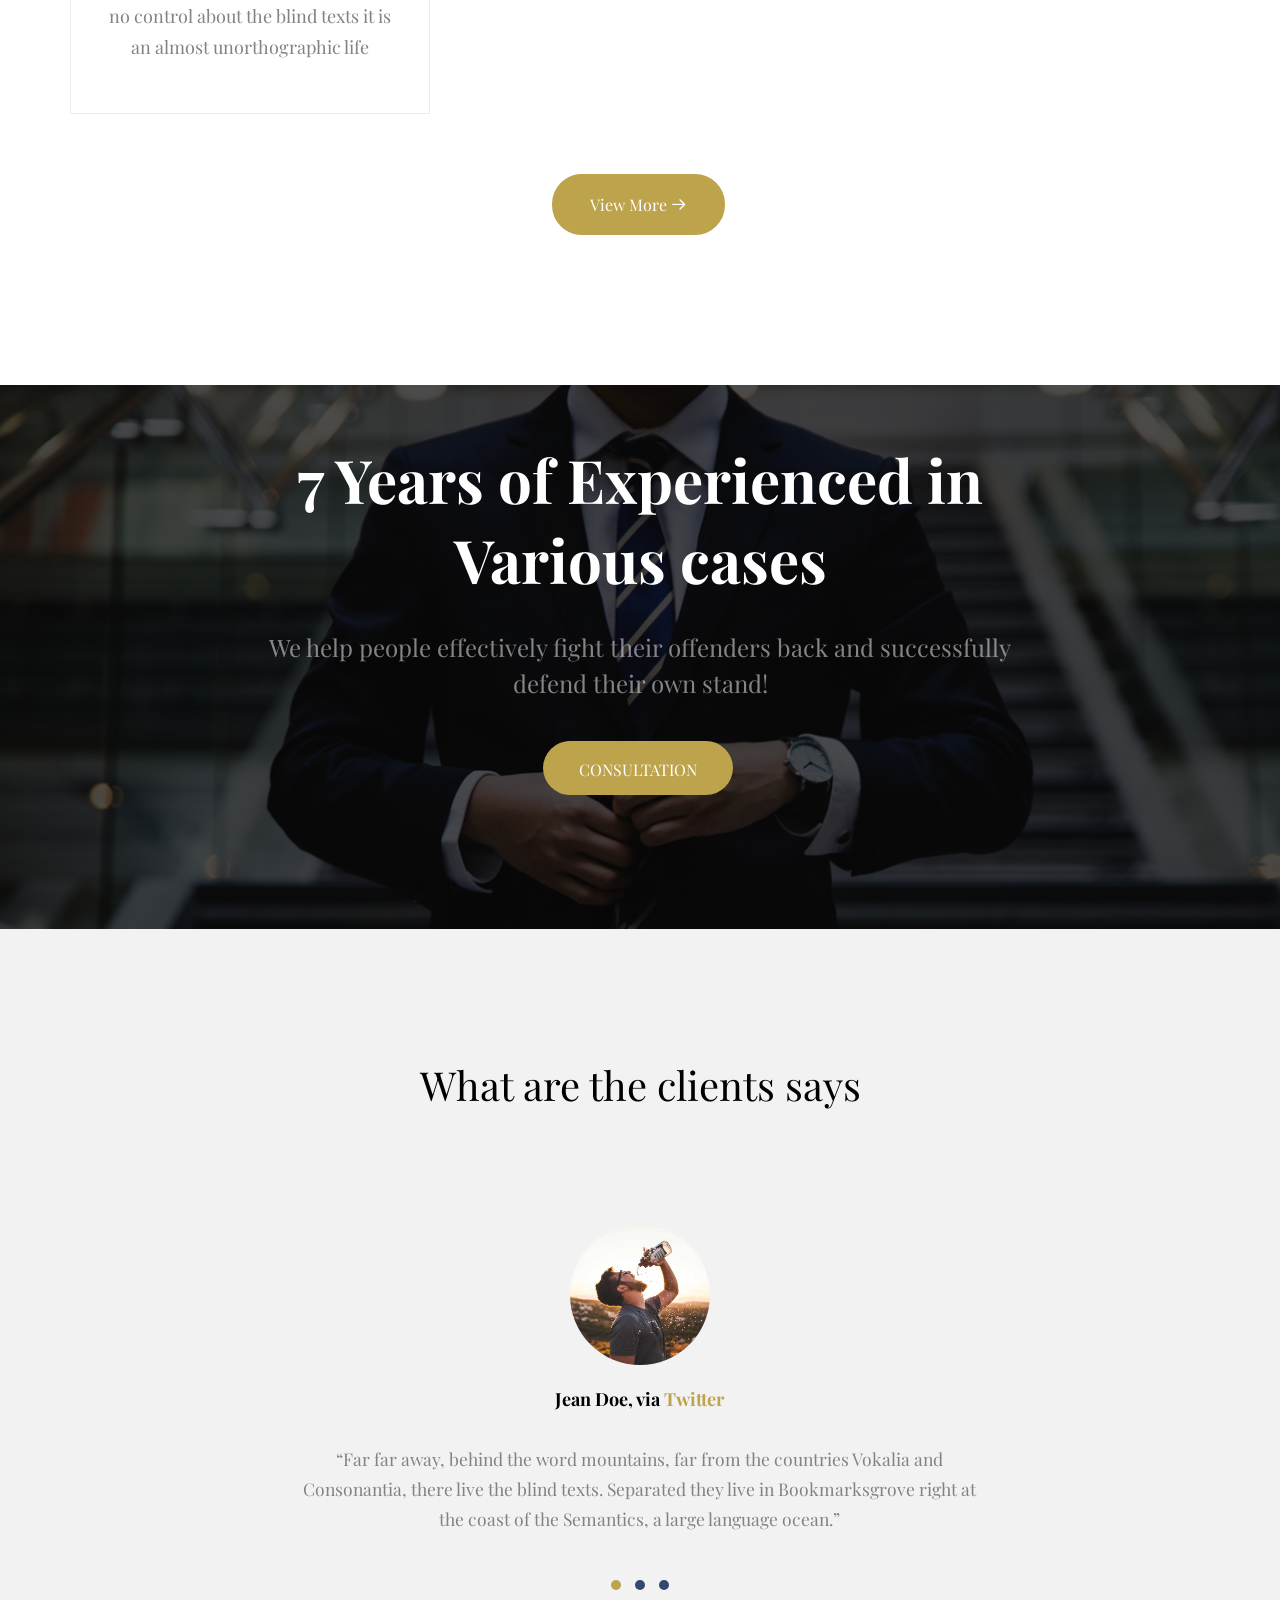
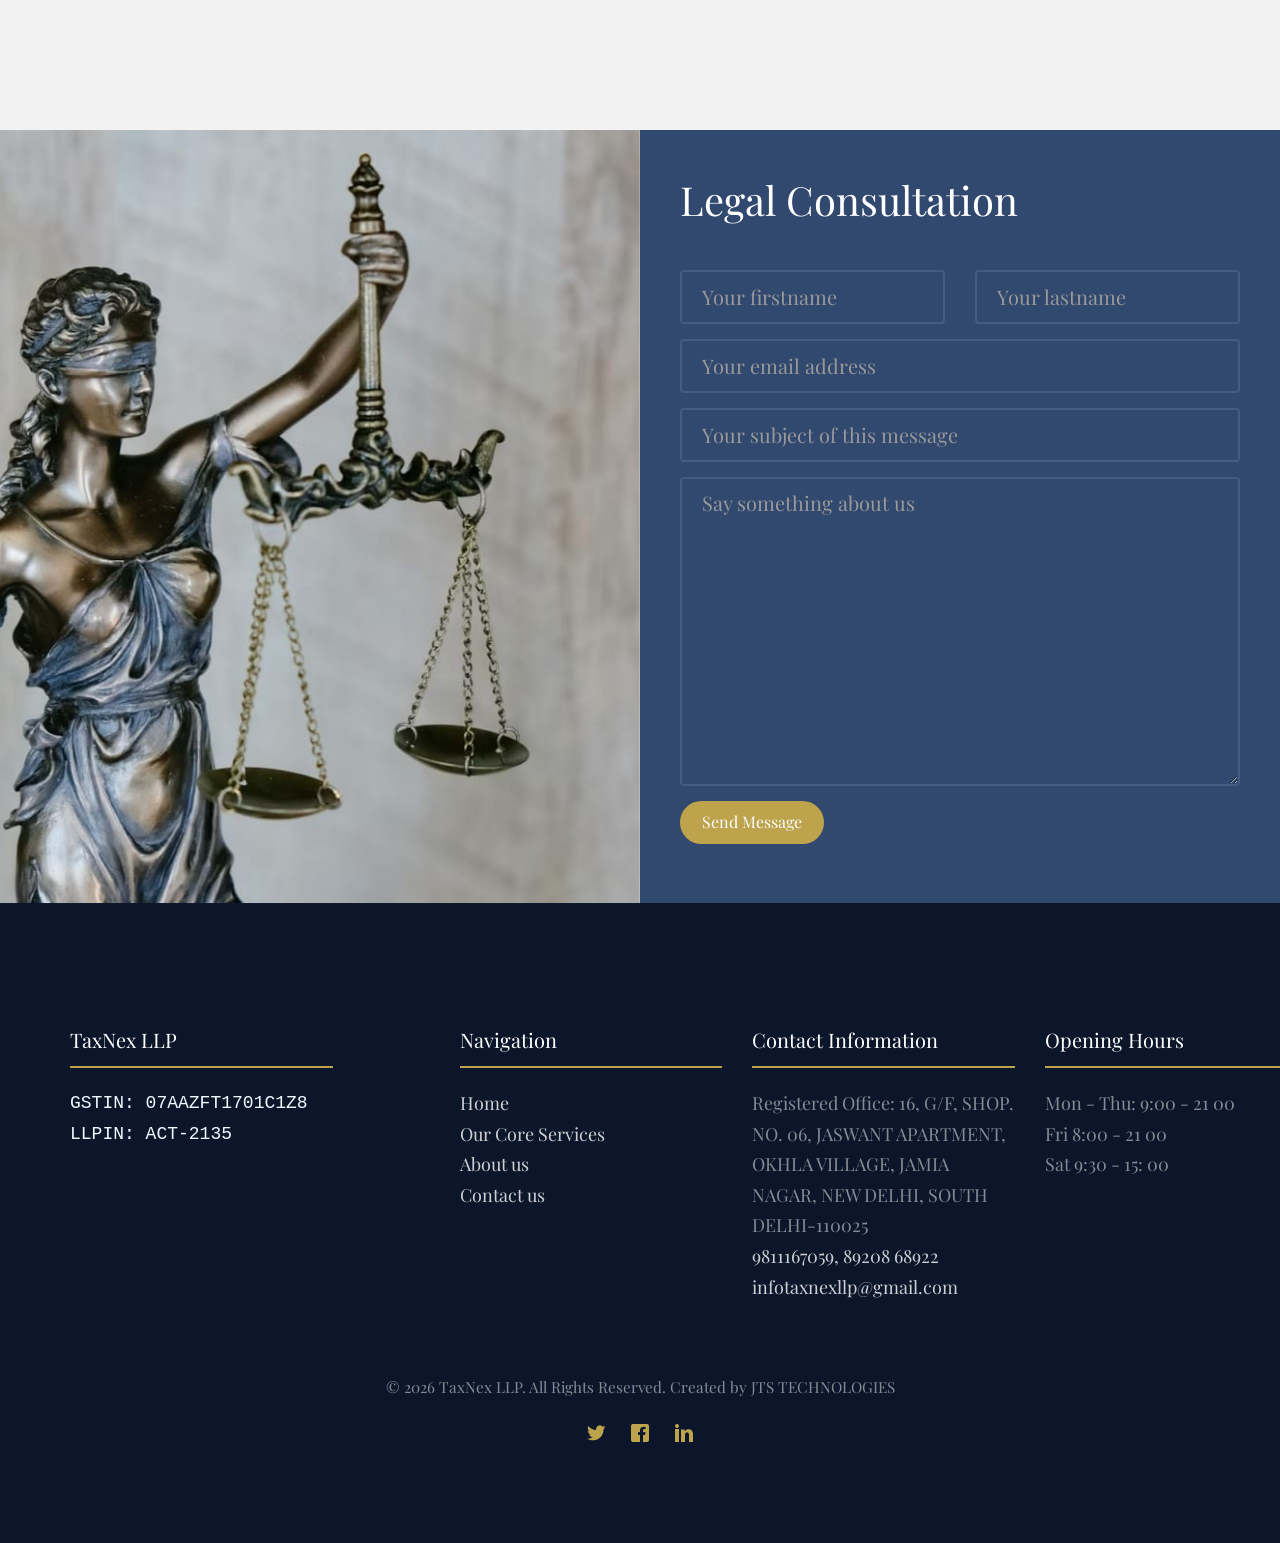
==== commit 56ea5ef1: "added disclaimer" ====
--- a/index.html
+++ b/index.html
@@ -236,9 +236,143 @@
   transform: translateX(10px);
 }
 </style>
+
+<style>
+	/* #disclaimer-modal{
+position:fixed;
+top:0;
+left:0;
+width:100%;
+height:100%;
+background:rgba(0,0,0,0.7);
+display:flex;
+align-items:center;
+justify-content:center;
+z-index:9999;
+}
+
+.disclaimer-box{
+background:white;
+padding:30px;
+width:750px;
+max-width:90%;
+border-radius:5px;
+}
+
+#agree-btn{
+margin-top:20px;
+padding:10px 20px;
+background:#caa84a;
+border:none;
+color:white;
+cursor:pointer;
+} */
+</style>
+
+<style>
+	#disclaimer-modal{
+position: fixed;
+top: 0;
+left: 0;
+width: 100%;
+height: 100%;
+background: rgba(0,0,0,0.7);
+display: flex;
+align-items: center;
+justify-content: center;
+z-index: 9999;
+padding: 15px; /* prevents touching screen edges on mobile */
+box-sizing: border-box;
+}
+
+.disclaimer-box{
+background: white;
+padding: 30px;
+width: 750px;
+max-width: 100%;
+border-radius: 6px;
+box-sizing: border-box;
+}
+/* .disclaimer-box{
+max-height: 90vh;
+overflow-y: auto;
+} */
+#agree-btn{
+margin-top: 20px;
+padding: 10px 20px;
+background: #caa84a;
+border: none;
+color: white;
+cursor: pointer;
+font-size: 16px;
+}
+
+/* Tablet */
+@media (max-width: 768px){
+.disclaimer-box{
+padding: 25px;
+width: 100%;
+max-height: 90vh;
+overflow-y: auto;
+}
+
+#agree-btn{
+width: 100%;
+}
+}
+
+/* Mobile */
+@media (max-width: 480px){
+.disclaimer-box{
+padding: 20px;
+border-radius: 4px;
+max-height: 90vh;
+overflow-y: auto;
+}
+
+#agree-btn{
+width: 100%;
+padding: 12px;
+font-size: 15px;
+}
+}
+</style>
 	</head>
 	<body>
-		
+		<!-- Disclaimer Modal -->
+<div id="disclaimer-modal">
+  <div class="disclaimer-box">
+
+    <h2>DISCLAIMER</h2>
+
+    <p>
+      The rules of the Bar Council of India prohibit law firms from soliciting
+      work or advertising in any manner.By clicking on 'I AGREE', the user acknowledges that:
+    </p>
+
+
+	<!-- <p>The user wishes to gain more information about TAXNEXLLP Legal, its practice areas and its attorneys, for his/her own information and use;
+The information is made available/provided to the user only on his/her specific request and any information obtained or material downloaded from this website is completely at the user's volition and any transmission, receipt or use of this site is not intended to, and will not, create any lawyer-client relationship; and
+None of the information contained on the website is in the nature of a legal opinion or otherwise amounts to any legal advice.
+Phoenix Legal is not liable for any consequence of any action taken by the user relying on material/information provided under this website. In cases where the user has any legal issues, he/she in all cases must seek independent legal advice.</p> -->
+   <ul>
+	<li>The user wishes to gain more information about Phoenix Legal, its practice areas and its attorneys, for his/her own information and use;</li>
+	<li>The information is made available/provided to the user only on his/her specific request and any information obtained or material downloaded from this website is completely at the user's volition and any transmission, receipt or use of this site is not intended to, and will not, create any lawyer-client relationship;</li>
+	<li>None of the information contained on the website is in the nature of a legal opinion or otherwise amounts to any legal advice.</li>
+   </ul>
+   <p>TaxNex LLP is not liable for any consequence of any action taken by the user relying on material/information provided under this website. In cases where the user has any legal issues, he/she in all cases must seek independent legal advice.</p>
+
+<!-- <ul>
+      <li>The user wishes to gain information about the firm.</li>
+      <li>The information is provided only on request.</li>
+      <li>This website does not create a lawyer-client relationship.</li>
+      <li>No information on this website amounts to legal advice.</li>
+    </ul> -->
+
+    <button id="agree-btn">I Agree</button>
+
+  </div>
+</div>
 	<div class="colorlib-loader"></div>
 	
 	<div id="page">
@@ -277,14 +411,14 @@
 		</div>
 	</nav>
 
-	<aside id="colorlib-hero" class="js-fullheight">
-		<div class="flexslider js-fullheight">
+	<aside id="colorlib-hero">
+		<div class="flexslider">
 			<ul class="slides">
 		   	<li style="background-image: url(images/banner/taxnexllp2.png);">
 		   		<div class="overlay-gradient"></div>
 		   		<div class="container">
 		   			<div class="row">
-			   			<div class="col-md-8 col-md-offset-2 text-center js-fullheight slider-text">
+			   			<div class="col-md-8 col-md-offset-2 text-center slider-text">
 			   				<div class="slider-text-inner">
 			   					<!-- <h1>We help to solve business law solution</h1>
 									<h2>Your Legal Solution starts here!</h2> -->
@@ -298,7 +432,7 @@
 		   		<div class="overlay-gradient"></div>
 		   		<div class="container">
 		   			<div class="row">
-			   			<div class="col-md-8 col-md-offset-2 text-center js-fullheight slider-text">
+			   			<div class="col-md-8 col-md-offset-2 text-center slider-text">
 			   				<div class="slider-text-inner">
 			   					<h1>Your ultimate law &amp; legal Solution</h1>
 									<h2>Your Legal Solution starts here!</h2>
@@ -312,7 +446,7 @@
 		   		<div class="overlay-gradient"></div>
 		   		<div class="container">
 		   			<div class="row">
-			   			<div class="col-md-8 col-md-offset-2 text-center js-fullheight slider-text">
+			   			<div class="col-md-8 col-md-offset-2 text-center slider-text">
 			   				<div class="slider-text-inner">
 			   					<h1>Defend Your Constitutional Right with Legal Help</h1>
 									<h2>Your Legal Solution starts here!</h2>
--- a/css/style.css
+++ b/css/style.css
@@ -259,7 +259,7 @@
     transform: scale(1.1); }
 
 #colorlib-hero {
-  min-height: 700px;
+  min-height: 500px;
   background: #fff url(../images/loader.gif) no-repeat center center; }
   #colorlib-hero .btn {
     font-size: 24px; }
@@ -276,7 +276,7 @@
         background-repeat: no-repeat;
         background-size: cover;
         background-position: center center;
-        min-height: 700px;
+        min-height: 500px;
         position: relative; }
         #colorlib-hero .flexslider .slides li:after {
           position: absolute;
@@ -305,12 +305,12 @@
     #colorlib-hero .flexslider .slider-text {
       display: table;
       opacity: 0;
-      min-height: 700px;
+      min-height: 350px;
       z-index: 9; }
       #colorlib-hero .flexslider .slider-text > .slider-text-inner {
         display: table-cell;
         vertical-align: middle;
-        min-height: 700px; }
+        min-height: 500px; }
         #colorlib-hero .flexslider .slider-text > .slider-text-inner h1, #colorlib-hero .flexslider .slider-text > .slider-text-inner h2 {
           margin: 0;
           padding: 0;
